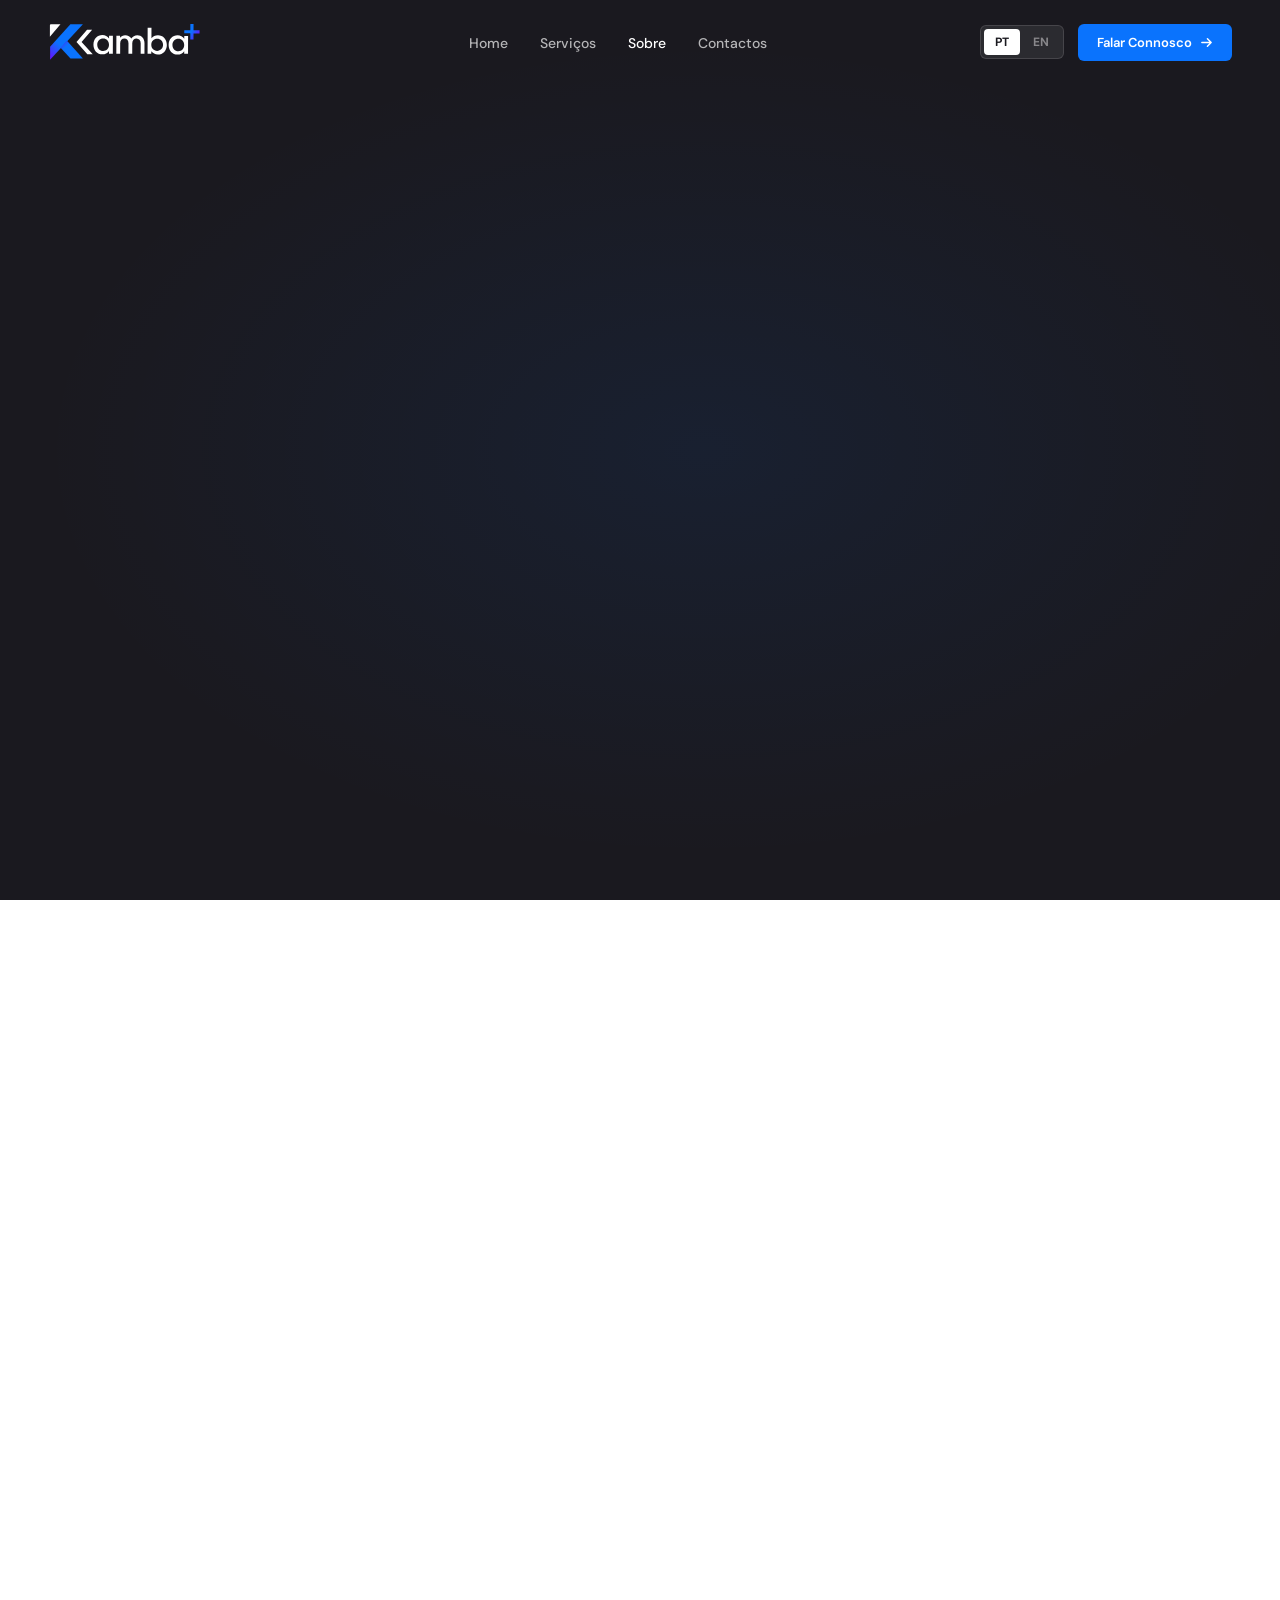
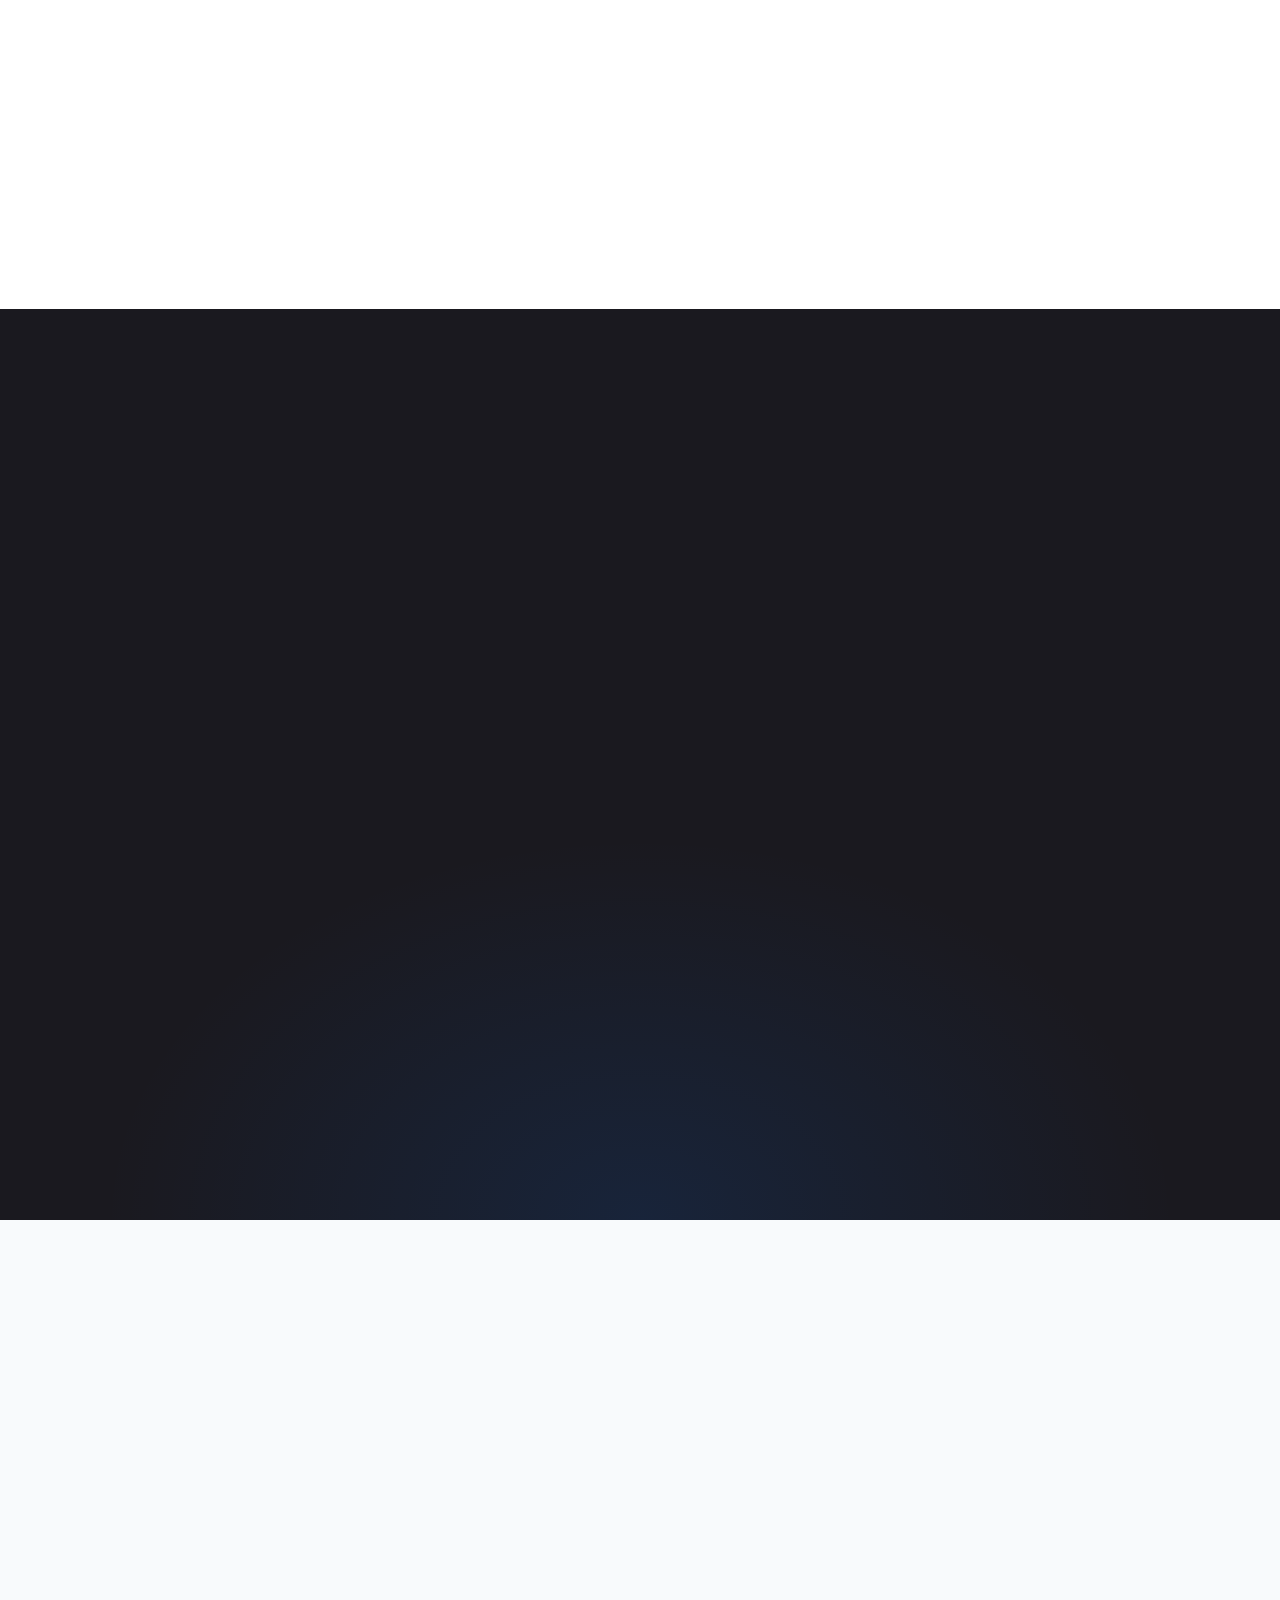
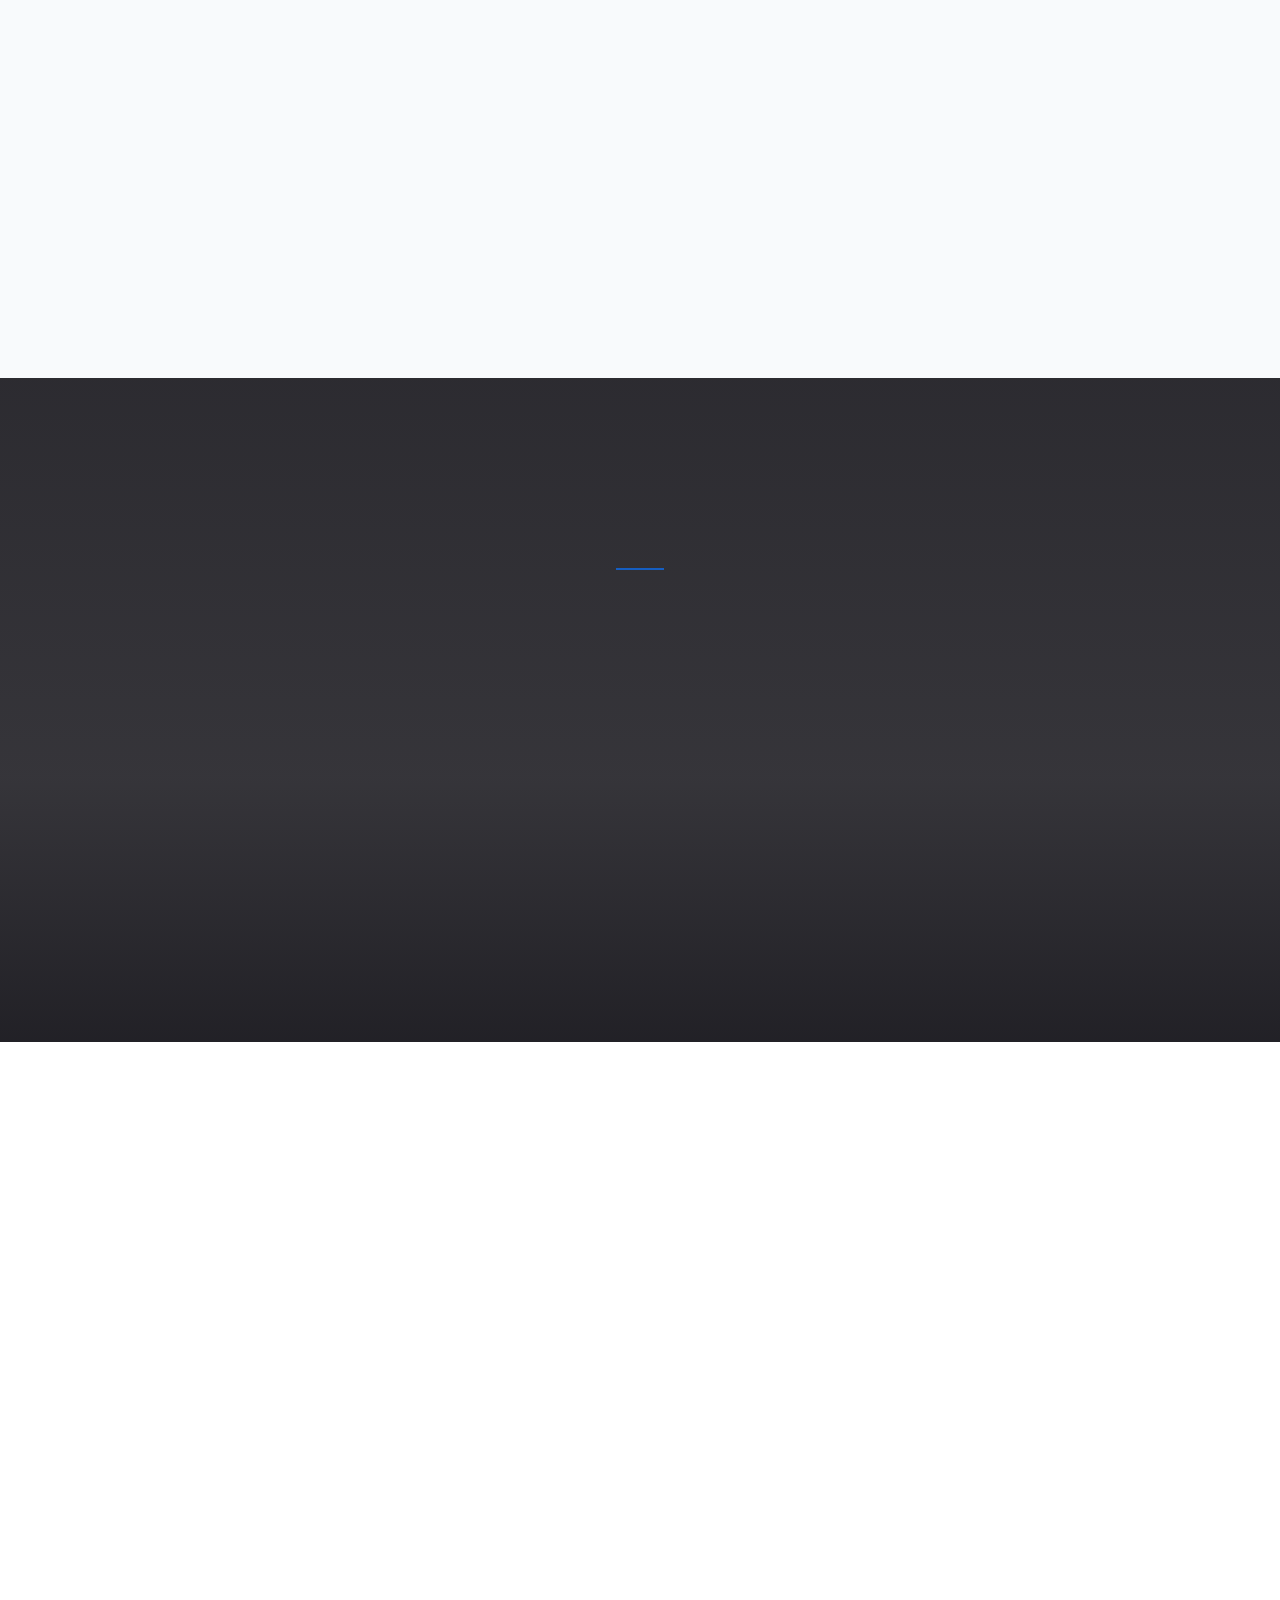
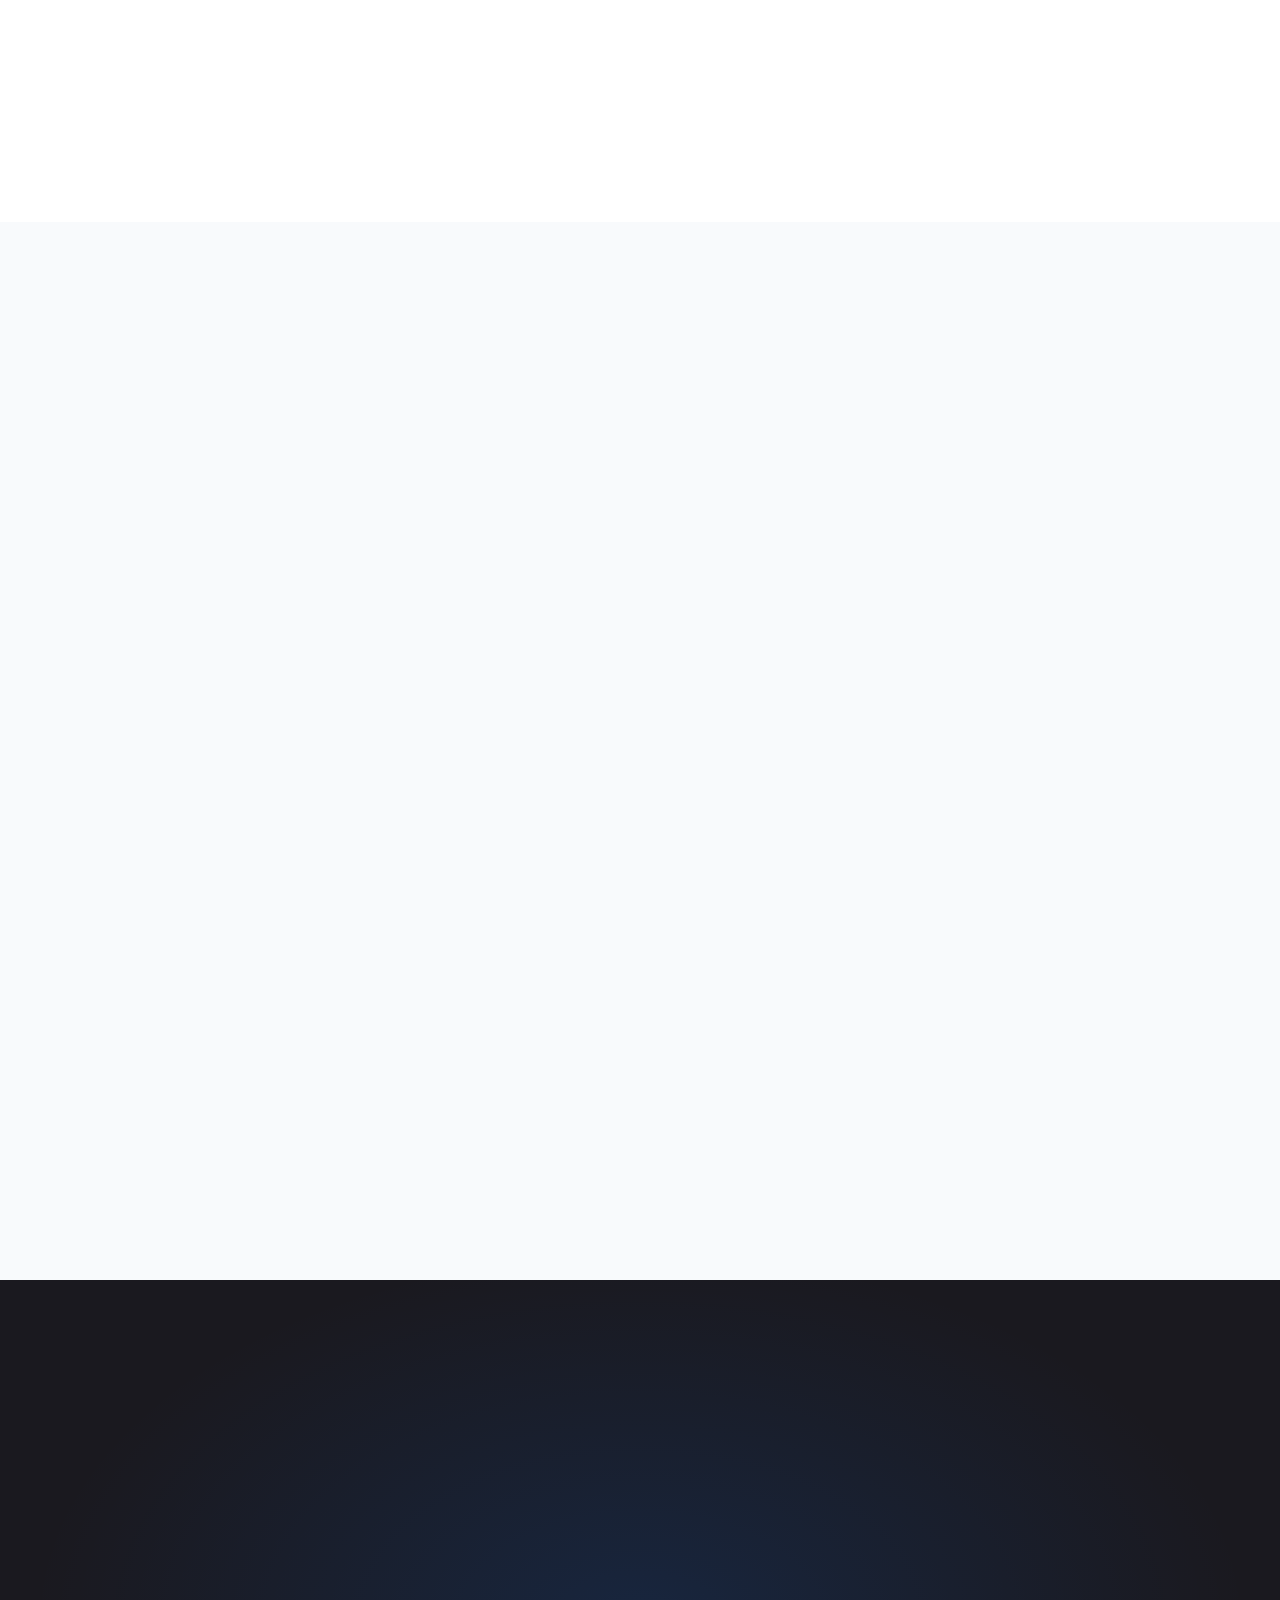
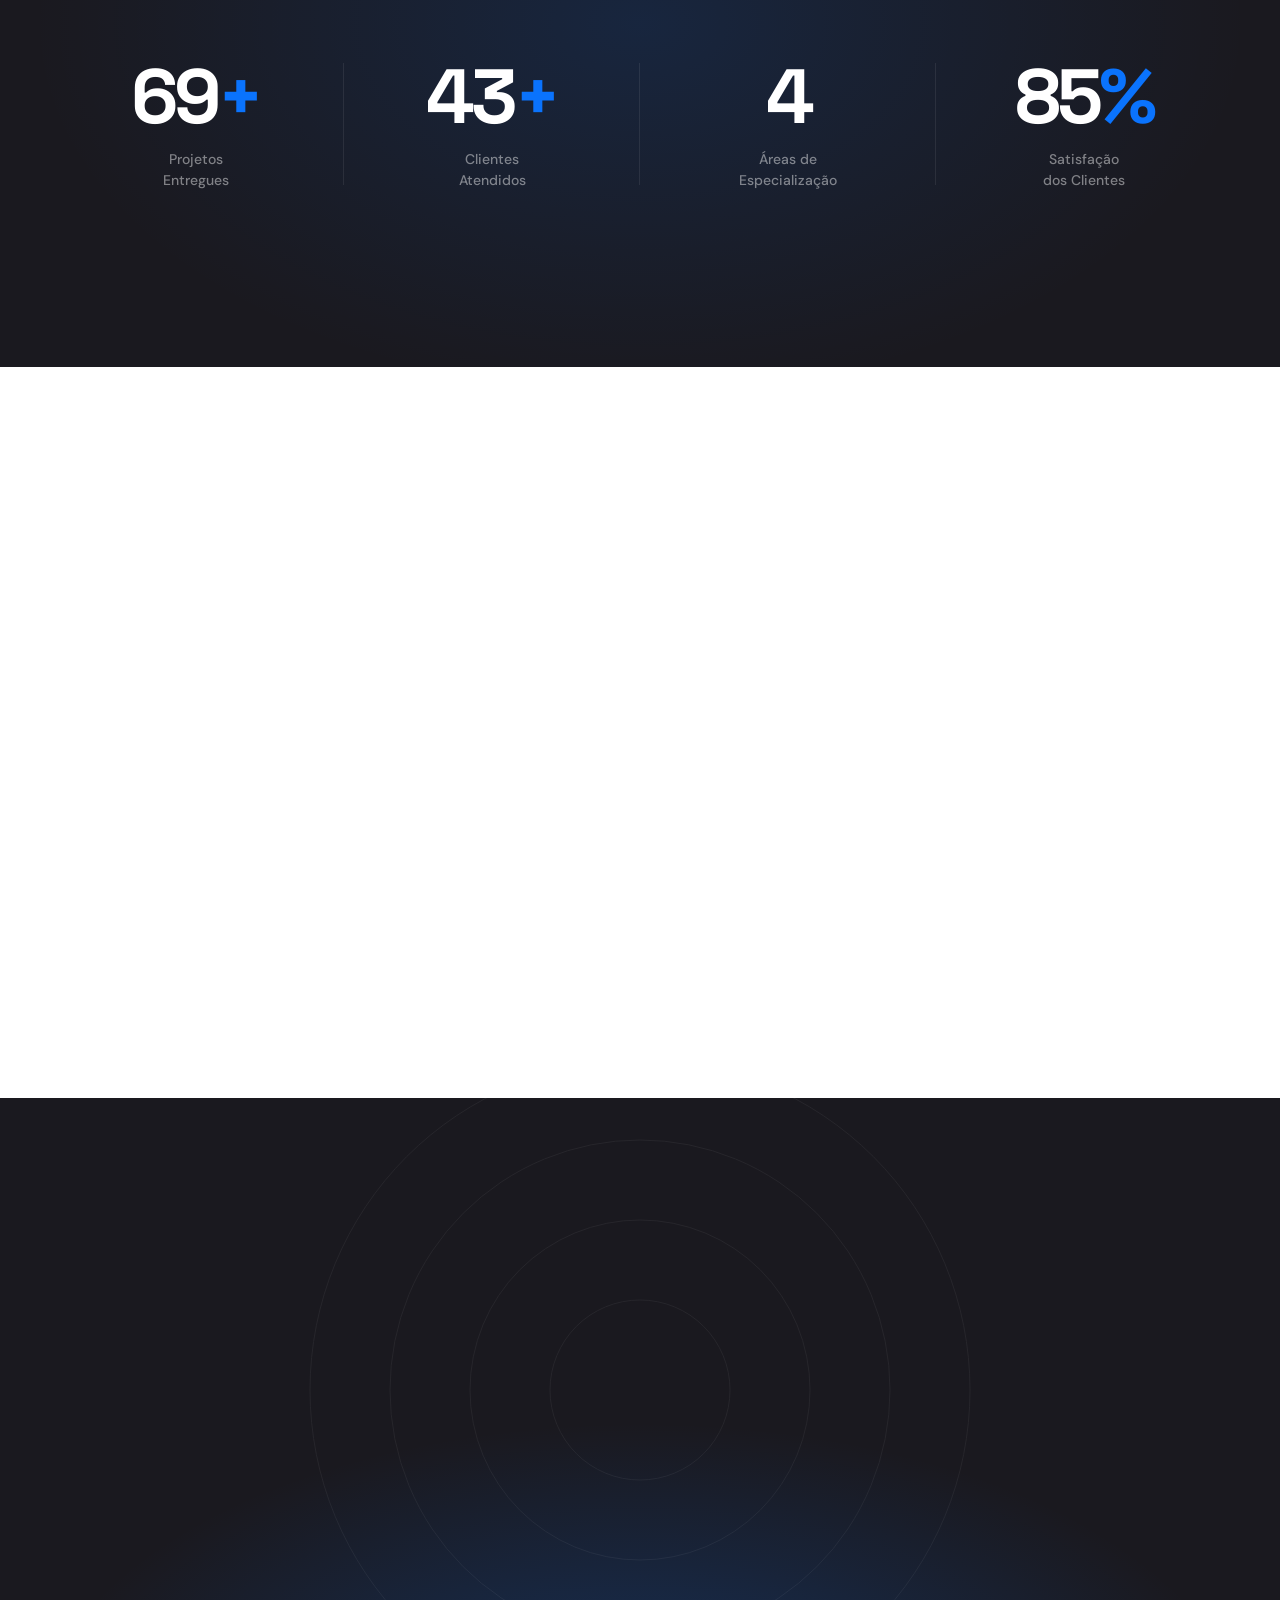
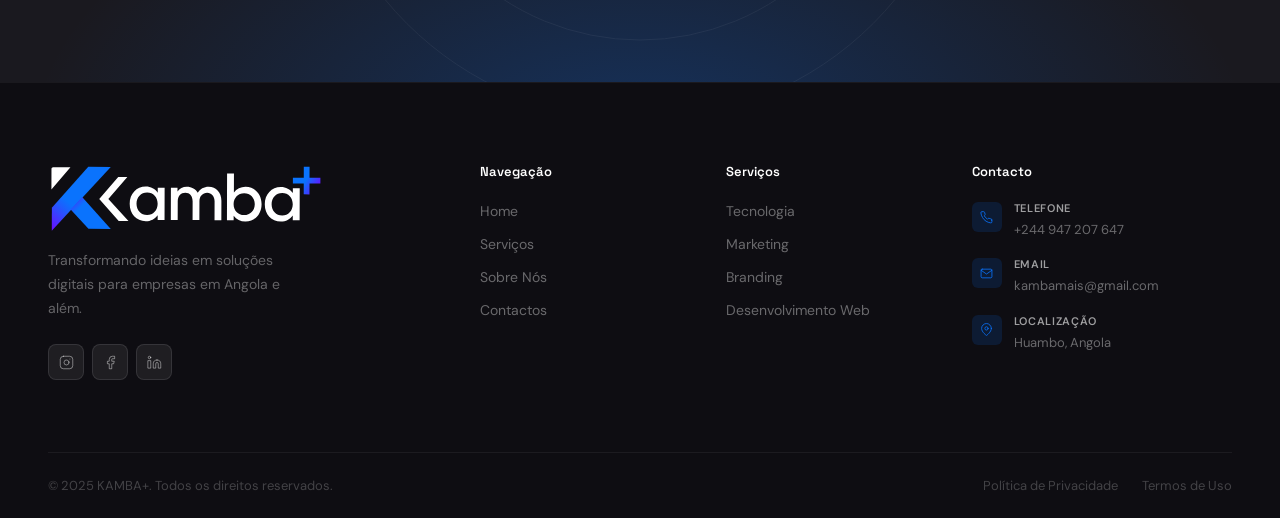
==== about.html @ c98889b7 "ertw" ====
<!DOCTYPE html>
<html lang="pt">

<head>
    <meta charset="UTF-8">
    <meta name="viewport" content="width=device-width, initial-scale=1.0">
    <title>Sobre Nós — KAMBA+ | A Nossa História</title>
    <meta name="description"
        content="Conheça a KAMBA+ — a agência digital que combina tecnologia, marketing e branding para transformar negócios em Angola.">
    <meta name="theme-color" content="#1A191F">
    <link rel="stylesheet" href="assets/icons/favicon2.png" class="favicon">

    <link rel="preconnect" href="https://fonts.googleapis.com">
    <link rel="preconnect" href="https://fonts.gstatic.com" crossorigin>
    <link
        href="https://fonts.googleapis.com/css2?family=Space+Grotesk:wght@400;500;600;700&family=DM+Sans:opsz,wght@9..40,300;9..40,400;9..40,500;9..40,600&display=swap"
        rel="stylesheet">

    <style>
        /* ══════════════════════════════════════
   TOKENS
══════════════════════════════════════ */
        :root {
            --blue: #0A73FD;
            --blue-dark: #064597;
            --blue-hover: #1A81FF;
            --blue-dim: rgba(10, 115, 253, .10);
            --blue-bdr: rgba(10, 115, 253, .26);
            --blue-glow: rgba(10, 115, 253, .30);

            --ink: #1E1E1E;
            --ink-mid: #262626;
            --ink-deep: #1A191F;
            --ink-foot: #0E0D12;

            --white: #FFFFFF;
            --gray-50: #F8FAFC;
            --gray-100: #F1F5F9;
            --gray-200: #E2E8F0;
            --gray-400: #94A3B8;
            --gray-600: #64748B;

            --fh: 'Space Grotesk', system-ui, sans-serif;
            --fb: 'DM Sans', system-ui, sans-serif;

            --r-sm: 8px;
            --r-md: 16px;
            --r-lg: 24px;
            --r-xl: 32px;

            --sh-sm: 0 2px 12px rgba(0, 0, 0, .06);
            --sh-md: 0 8px 32px rgba(0, 0, 0, .10);
            --sh-lg: 0 20px 60px rgba(0, 0, 0, .15);
            --sh-blue: 0 8px 32px rgba(10, 115, 253, .28);

            --ease: cubic-bezier(0.4, 0, 0.2, 1);
            --t: 0.32s;
        }

        /* ══════════════════════════════════════
   RESET
══════════════════════════════════════ */
        *,
        *::before,
        *::after {
            box-sizing: border-box;
            margin: 0;
            padding: 0;
        }

        html {
            scroll-behavior: smooth;
        }

        body {
            font-family: var(--fb);
            color: var(--ink);
            background: var(--white);
            overflow-x: hidden;
            -webkit-font-smoothing: antialiased;
        }

        img {
            display: block;
            max-width: 100%;
        }

        a {
            text-decoration: none;
            color: inherit;
        }

        button {
            cursor: pointer;
            border: none;
            background: none;
            font-family: inherit;
        }

        ul {
            list-style: none;
        }

        /* ══════════════════════════════════════
   LAYOUT
══════════════════════════════════════ */
        .wrap {
            width: 100%;
            max-width: 1280px;
            margin: 0 auto;
            padding: 0 48px;
        }

        /* ══════════════════════════════════════
   ACCESSIBILITY
══════════════════════════════════════ */
        .sr-only {
            position: absolute;
            width: 1px;
            height: 1px;
            clip: rect(0, 0, 0, 0);
            overflow: hidden;
            white-space: nowrap;
        }

        a:focus-visible,
        button:focus-visible {
            outline: 2px solid var(--blue);
            outline-offset: 3px;
            border-radius: var(--r-sm);
        }

        @media (prefers-reduced-motion:reduce) {

            *,
            *::before,
            *::after {
                animation-duration: .01ms !important;
                transition-duration: .01ms !important;
            }
        }

        /* ══════════════════════════════════════
   BUTTONS
══════════════════════════════════════ */
        .btn {
            display: inline-flex;
            align-items: center;
            gap: 8px;
            font-family: var(--fb);
            font-weight: 600;
            border-radius: var(--r-sm);
            transition: all var(--t) var(--ease);
            white-space: nowrap;
            cursor: pointer;
        }

        .btn-blue {
            background: var(--blue);
            color: var(--white);
            font-size: 15px;
            padding: 13px 26px;
            border: 1px solid transparent;
        }

        .btn-blue:hover {
            background: var(--blue-hover);
            box-shadow: var(--sh-blue);
            transform: translateY(-2px);
        }

        .btn-blue svg {
            transition: transform var(--t) var(--ease);
        }

        .btn-blue:hover svg {
            transform: translateX(3px);
        }

        .btn-ghost {
            background: transparent;
            color: rgba(255, 255, 255, .72);
            font-size: 15px;
            padding: 13px 22px;
            border: 1px solid rgba(255, 255, 255, .16);
        }

        .btn-ghost:hover {
            color: var(--white);
            border-color: rgba(255, 255, 255, .34);
            background: rgba(255, 255, 255, .06);
        }

        .btn-outline {
            background: transparent;
            color: var(--blue);
            font-size: 15px;
            padding: 13px 22px;
            border: 1.5px solid var(--blue-bdr);
        }

        .btn-outline:hover {
            background: var(--blue-dim);
            border-color: var(--blue);
        }

        .btn-sm {
            font-size: 13px;
            padding: 9px 18px;
            border-radius: 6px;
        }

        .btn-wa {
            display: inline-flex;
            align-items: center;
            gap: 9px;
            background: #25D366;
            color: var(--white);
            font-family: var(--fb);
            font-size: 15px;
            font-weight: 600;
            padding: 13px 26px;
            border-radius: var(--r-sm);
            border: none;
            transition: all var(--t) var(--ease);
        }

        .btn-wa:hover {
            background: #22c55e;
            box-shadow: 0 8px 28px rgba(37, 211, 102, .34);
            transform: translateY(-2px);
        }

        /* ══════════════════════════════════════
   SECTION HEADS
══════════════════════════════════════ */
        .sec-head {
            text-align: center;
            max-width: 640px;
            margin: 0 auto 72px;
        }

        .sec-head--left {
            text-align: left;
            margin: 0 0 44px;
            max-width: none;
        }

        .eyebrow {
            display: inline-block;
            font-family: var(--fb);
            font-size: 11px;
            font-weight: 700;
            letter-spacing: .12em;
            text-transform: uppercase;
            color: var(--blue);
            margin-bottom: 14px;
        }

        .eyebrow--white {
            color: rgba(147, 197, 253, .80);
        }

        .sec-title {
            font-family: var(--fh);
            font-size: clamp(26px, 3.2vw, 42px);
            font-weight: 700;
            letter-spacing: -.9px;
            color: var(--ink);
            line-height: 1.18;
            margin-bottom: 16px;
        }

        .sec-title--white {
            color: var(--white);
        }

        .sec-sub {
            font-family: var(--fb);
            font-size: 17px;
            color: var(--gray-600);
            line-height: 1.72;
        }

        .sec-sub--white {
            color: rgba(255, 255, 255, .54);
        }

        /* ══════════════════════════════════════
   ANIM SEEDS
══════════════════════════════════════ */
        .au {
            opacity: 0;
            transform: translateY(30px);
        }

        .af {
            opacity: 0;
        }

        .as {
            opacity: 0;
            transform: scale(.96);
        }

        /* ══════════════════════════════════════
   NAVBAR
══════════════════════════════════════ */
        .nav {
            position: fixed;
            inset: 0 0 auto;
            z-index: 900;
            padding: 22px 0;
            transition: padding var(--t) var(--ease), background var(--t) var(--ease), box-shadow var(--t) var(--ease);
        }

        .nav.sc {
            padding: 14px 0;
            background: rgba(26, 25, 31, .80);
            backdrop-filter: blur(22px);
            -webkit-backdrop-filter: blur(22px);
            border-bottom: 1px solid rgba(255, 255, 255, .07);
            box-shadow: 0 4px 32px rgba(0, 0, 0, .22);
        }

        .nav__row {
            display: flex;
            align-items: center;
            justify-content: space-between;
            gap: 24px;
        }

        .nav__logo {
            display: flex;
            align-items: center;
            gap: 10px;
            font-family: var(--fh);
            font-size: 21px;
            font-weight: 700;
            color: var(--white);
            letter-spacing: -.5px;
            flex-shrink: 0;
        }

        .nav__mark {
            width: 34px;
            height: 34px;
            background: var(--blue);
            border-radius: var(--r-sm);
            display: flex;
            align-items: center;
            justify-content: center;
            font-size: 13px;
            font-weight: 700;
            color: var(--white);
            flex-shrink: 0;
        }

        .nav__menu {
            display: flex;
            align-items: center;
            gap: 4px;
        }

        .nav__menu a {
            font-family: var(--fb);
            font-size: 14px;
            font-weight: 500;
            color: rgba(255, 255, 255, .68);
            padding: 8px 14px;
            border-radius: 6px;
            transition: color var(--t) var(--ease), background var(--t) var(--ease);
        }

        .nav__menu a:hover {
            color: var(--white);
            background: rgba(255, 255, 255, .08);
        }

        .nav__menu a.cur {
            color: var(--white);
        }

        .nav__right {
            display: flex;
            align-items: center;
            gap: 14px;
        }

        .nav__lang {
            display: flex;
            background: rgba(255, 255, 255, .08);
            border: 1px solid rgba(255, 255, 255, .12);
            border-radius: 6px;
            padding: 3px;
            gap: 2px;
        }

        .nav__lang button {
            font-family: var(--fb);
            font-size: 12px;
            font-weight: 700;
            color: rgba(255, 255, 255, .44);
            padding: 5px 11px;
            border-radius: 4px;
            transition: all var(--t) var(--ease);
        }

        .nav__lang button.on {
            background: var(--white);
            color: var(--ink-deep);
        }

        .nav__burger {
            display: none;
            flex-direction: column;
            gap: 5px;
            padding: 6px;
        }

        .nav__burger span {
            display: block;
            width: 22px;
            height: 2px;
            background: var(--white);
            border-radius: 2px;
            transition: all var(--t) var(--ease);
        }

        .nav__burger.open span:nth-child(1) {
            transform: translateY(7px) rotate(45deg);
        }

        .nav__burger.open span:nth-child(2) {
            opacity: 0;
        }

        .nav__burger.open span:nth-child(3) {
            transform: translateY(-7px) rotate(-45deg);
        }

        .nav__drawer {
            display: none;
            position: fixed;
            inset: 0;
            background: rgba(26, 25, 31, .97);
            backdrop-filter: blur(24px);
            z-index: 850;
            padding: 100px 32px 48px;
            flex-direction: column;
            gap: 4px;
        }

        .nav__drawer.open {
            display: flex;
        }

        .nav__drawer a {
            font-family: var(--fh);
            font-size: 26px;
            font-weight: 600;
            color: rgba(255, 255, 255, .65);
            padding: 14px 0;
            border-bottom: 1px solid rgba(255, 255, 255, .07);
            transition: color var(--t) var(--ease);
        }

        .nav__drawer a:hover {
            color: var(--white);
        }

        .nav__drawer .btn-blue {
            margin-top: 28px;
            justify-content: center;
        }

        /* ══════════════════════════════════════
   HERO
══════════════════════════════════════ */
        .hero {
            min-height: 100vh;
            background: var(--ink-deep);
            display: flex;
            align-items: center;
            position: relative;
            overflow: hidden;
            padding: 128px 0 84px;
        }

        /* Clean — no grid texture, just a very subtle vignette */
        .hero::before {
            content: '';
            position: absolute;
            inset: 0;
            background: radial-gradient(ellipse 80% 70% at 55% 50%, rgba(10, 115, 253, .08) 0%, transparent 65%);
            pointer-events: none;
        }

        .hero__grid {
            display: grid;
            grid-template-columns: 1fr 1fr;
            align-items: center;
            gap: 80px;
            position: relative;
            z-index: 1;
        }

        .hero__badge {
            display: inline-flex;
            align-items: center;
            gap: 9px;
            background: rgba(10, 115, 253, .12);
            border: 1px solid rgba(10, 115, 253, .28);
            color: #93C5FD;
            font-family: var(--fb);
            font-size: 11px;
            font-weight: 700;
            letter-spacing: .08em;
            text-transform: uppercase;
            padding: 7px 16px;
            border-radius: 100px;
            margin-bottom: 28px;
        }

        .hero__dot {
            width: 6px;
            height: 6px;
            background: #60A5FA;
            border-radius: 50%;
            animation: blink 2.4s ease-in-out infinite;
        }

        @keyframes blink {

            0%,
            100% {
                opacity: 1;
                transform: scale(1)
            }

            50% {
                opacity: .4;
                transform: scale(.65)
            }
        }

        .hero__h1 {
            font-family: var(--fh);
            font-size: clamp(34px, 4.8vw, 60px);
            font-weight: 700;
            line-height: 1.09;
            letter-spacing: -2px;
            color: var(--white);
            margin-bottom: 24px;
        }

        .hero__h1 em {
            font-style: normal;
            background: linear-gradient(118deg, #93C5FD, var(--blue));
            -webkit-background-clip: text;
            -webkit-text-fill-color: transparent;
            background-clip: text;
        }

        .hero__lead {
            font-size: 17px;
            line-height: 1.72;
            color: rgba(255, 255, 255, .50);
            max-width: 460px;
            margin-bottom: 44px;
        }

        .hero__ctas {
            display: flex;
            align-items: center;
            gap: 14px;
            flex-wrap: wrap;
        }

        /* Magazine-frame image treatment */
        .hero__visual {
            position: relative;
        }

        .hero__frame-outer {
            position: relative;
            z-index: 1;
        }

        /* Dashed offset border — editorial magazine treatment */
        .hero__frame-outer::before {
            content: '';
            position: absolute;
            inset: -14px;
            border: 1.5px dashed rgba(10, 115, 253, .28);
            border-radius: 34px;
            pointer-events: none;
            z-index: 0;
        }

        /* Blue glow behind image */
        .hero__frame-outer::after {
            content: '';
            position: absolute;
            inset: -50px;
            background: radial-gradient(ellipse at center, rgba(10, 115, 253, .15), transparent 68%);
            pointer-events: none;
            z-index: -1;
        }

        .hero__frame-img {
            position: relative;
            z-index: 1;
            border-radius: var(--r-xl);
            overflow: hidden;
            box-shadow: 0 32px 80px rgba(0, 0, 0, .45);
        }

        .hero__frame-img img {
            width: 100%;
            aspect-ratio: 4/3.2;
            object-fit: cover;
        }

        /* Founded badge */
        .hero__founded {
            position: absolute;
            bottom: -18px;
            right: 28px;
            z-index: 2;
            background: var(--white);
            border-radius: var(--r-md);
            padding: 14px 20px;
            box-shadow: var(--sh-md);
            display: flex;
            align-items: center;
            gap: 12px;
            border: 1px solid var(--gray-200);
            min-width: 190px;
        }

        .hero__founded-dot {
            width: 36px;
            height: 36px;
            background: var(--blue);
            border-radius: 10px;
            display: flex;
            align-items: center;
            justify-content: center;
            flex-shrink: 0;
        }

        .hero__founded-dot svg {
            width: 16px;
            height: 16px;
            stroke: var(--white);
        }

        .hero__founded-txt {
            font-family: var(--fb);
            font-size: 12px;
            color: var(--gray-600);
        }

        .hero__founded-txt strong {
            display: block;
            font-family: var(--fh);
            font-size: 16px;
            font-weight: 700;
            color: var(--ink);
        }

        /* ══════════════════════════════════════
   STORY — Nossa História
══════════════════════════════════════ */
        .story {
            padding: 120px 0;
            background: var(--white);
        }

        .story__grid {
            display: grid;
            grid-template-columns: 1fr 1fr;
            align-items: start;
            gap: 80px;
        }

        .story__img {
            position: relative;
        }

        .story__img-wrap {
            border-radius: var(--r-xl);
            overflow: hidden;
            box-shadow: var(--sh-lg);
            position: relative;
        }

        .story__img-wrap img {
            width: 100%;
            aspect-ratio: 3/4;
            object-fit: cover;
        }

        /* Year badge on image */
        .story__year {
            position: absolute;
            top: 24px;
            left: 24px;
            background: var(--blue);
            color: var(--white);
            font-family: var(--fh);
            font-size: 13px;
            font-weight: 700;
            padding: 9px 18px;
            border-radius: 100px;
            letter-spacing: .04em;
            z-index: 2;
        }

        /* Decorative offset block */
        .story__img::before {
            content: '';
            position: absolute;
            top: 24px;
            left: -20px;
            right: 20px;
            bottom: -20px;
            background: var(--gray-100);
            border-radius: var(--r-xl);
            z-index: -1;
        }

        /* Body */
        .story__body {}

        .story__text {
            font-size: 16px;
            color: var(--gray-600);
            line-height: 1.80;
            margin-bottom: 32px;
        }

        .story__text+.story__text {
            margin-top: -16px;
        }

        /* Pull quote */
        .story__quote {
            margin: 36px 0;
            padding: 28px 32px;
            border-left: 4px solid var(--blue);
            background: var(--gray-50);
            border-radius: 0 var(--r-md) var(--r-md) 0;
            position: relative;
        }

        .story__quote::before {
            content: '\201C';
            position: absolute;
            top: -12px;
            left: 20px;
            font-family: var(--fh);
            font-size: 72px;
            font-weight: 700;
            color: var(--blue);
            opacity: .15;
            line-height: 1;
            pointer-events: none;
        }

        .story__quote p {
            font-family: var(--fh);
            font-size: 19px;
            font-weight: 600;
            color: var(--ink);
            line-height: 1.50;
            letter-spacing: -.3px;
            position: relative;
            z-index: 1;
        }

        /* ══════════════════════════════════════
   MVV — Missão, Visão, Valores (DARK)
══════════════════════════════════════ */
        .mvv {
            padding: 120px 0;
            background: var(--ink-deep);
            position: relative;
            overflow: hidden;
        }

        /* Subtle ambient gradient */
        .mvv::before {
            content: '';
            position: absolute;
            inset: 0;
            background: radial-gradient(ellipse 60% 60% at 50% 100%, rgba(10, 115, 253, .12), transparent 70%);
            pointer-events: none;
        }

        .mvv__row {
            display: grid;
            grid-template-columns: repeat(3, 1fr);
            gap: 20px;
            position: relative;
            z-index: 1;
        }

        .mvv-card {
            background: rgba(255, 255, 255, .04);
            border: 1px solid rgba(255, 255, 255, .09);
            border-radius: var(--r-xl);
            padding: 44px 36px;
            display: flex;
            flex-direction: column;
            transition: border-color var(--t) var(--ease), background var(--t) var(--ease), box-shadow var(--t) var(--ease);
            position: relative;
            overflow: hidden;
        }

        .mvv-card::before {
            content: '';
            position: absolute;
            top: 0;
            left: 0;
            right: 0;
            height: 3px;
            background: linear-gradient(90deg, var(--blue), rgba(10, 115, 253, .30));
        }

        .mvv-card:hover {
            border-color: rgba(10, 115, 253, .35);
            background: rgba(10, 115, 253, .05);
            box-shadow: 0 0 60px rgba(10, 115, 253, .10);
        }

        .mvv-ico {
            width: 56px;
            height: 56px;
            border-radius: 16px;
            background: rgba(10, 115, 253, .15);
            border: 1px solid rgba(10, 115, 253, .25);
            display: flex;
            align-items: center;
            justify-content: center;
            margin-bottom: 28px;
            flex-shrink: 0;
        }

        .mvv-ico svg {
            width: 26px;
            height: 26px;
            stroke: #93C5FD;
        }

        .mvv-tag {
            font-family: var(--fb);
            font-size: 11px;
            font-weight: 700;
            letter-spacing: .12em;
            text-transform: uppercase;
            color: rgba(147, 197, 253, .70);
            margin-bottom: 10px;
        }

        .mvv-title {
            font-family: var(--fh);
            font-size: 22px;
            font-weight: 700;
            color: var(--white);
            letter-spacing: -.5px;
            margin-bottom: 14px;
        }

        .mvv-text {
            font-size: 15px;
            color: rgba(255, 255, 255, .52);
            line-height: 1.72;
            flex: 1;
        }

        /* Values list */
        .mvv-vals {
            display: flex;
            flex-direction: column;
            gap: 10px;
            flex: 1;
        }

        .mvv-val {
            display: flex;
            align-items: center;
            gap: 10px;
            font-size: 14px;
            font-weight: 500;
            color: rgba(255, 255, 255, .70);
        }

        .mvv-val::before {
            content: '';
            width: 20px;
            height: 20px;
            border-radius: 6px;
            background: rgba(10, 115, 253, .20);
            border: 1px solid rgba(10, 115, 253, .30);
            display: flex;
            align-items: center;
            justify-content: center;
            flex-shrink: 0;
            background-image: url("data:image/svg+xml,%3Csvg xmlns='http://www.w3.org/2000/svg' width='12' height='12' viewBox='0 0 24 24' fill='none' stroke='%230A73FD' stroke-width='2.5' stroke-linecap='round' stroke-linejoin='round'%3E%3Cpolyline points='20 6 9 17 4 12'/%3E%3C/svg%3E");
            background-repeat: no-repeat;
            background-position: center;
        }

        /* ══════════════════════════════════════
   WHAT WE DO
══════════════════════════════════════ */
        .whatdo {
            padding: 120px 0;
            background: var(--gray-50);
        }

        .whatdo__row {
            display: grid;
            grid-template-columns: repeat(4, 1fr);
            gap: 20px;
        }

        .wd-card {
            background: var(--white);
            border: 1px solid var(--gray-200);
            border-radius: var(--r-xl);
            padding: 36px 28px;
            position: relative;
            overflow: hidden;
            transition: transform var(--t) var(--ease), box-shadow var(--t) var(--ease), border-color var(--t) var(--ease);
        }

        .wd-card:hover {
            transform: translateY(-5px);
            box-shadow: var(--sh-md);
            border-color: var(--blue-bdr);
        }

        /* Decorative number watermark */
        .wd-watermark {
            position: absolute;
            bottom: -8px;
            right: 12px;
            font-family: var(--fh);
            font-size: 80px;
            font-weight: 700;
            color: rgba(10, 115, 253, .05);
            letter-spacing: -4px;
            line-height: 1;
            pointer-events: none;
            user-select: none;
            transition: color var(--t) var(--ease);
        }

        .wd-card:hover .wd-watermark {
            color: rgba(10, 115, 253, .09);
        }

        .wd-ico {
            width: 52px;
            height: 52px;
            border-radius: 14px;
            background: var(--blue-dim);
            border: 1px solid var(--blue-bdr);
            display: flex;
            align-items: center;
            justify-content: center;
            margin-bottom: 20px;
        }

        .wd-ico svg {
            width: 24px;
            height: 24px;
            stroke: var(--blue);
        }

        .wd-name {
            font-family: var(--fh);
            font-size: 19px;
            font-weight: 700;
            color: var(--ink);
            letter-spacing: -.4px;
            margin-bottom: 10px;
        }

        .wd-desc {
            font-size: 14px;
            color: var(--gray-600);
            line-height: 1.68;
        }

        /* ══════════════════════════════════════
   CINEMATIC — Porque Existimos
══════════════════════════════════════ */
        .exist {
            position: relative;
            padding: 160px 0;
            overflow: hidden;
            min-height: 560px;
            display: flex;
            align-items: center;
        }

        .exist__bg {
            position: absolute;
            inset: 0;
            background-image: url('https://images.unsplash.com/photo-1519389950473-47ba0277781c?w=1400&q=80');
            background-size: cover;
            background-position: center;
            background-attachment: fixed;
        }

        .exist__bg::after {
            content: '';
            position: absolute;
            inset: 0;
            background: linear-gradient(to bottom,
                    rgba(15, 14, 20, .88) 0%,
                    rgba(15, 14, 20, .84) 60%,
                    rgba(15, 14, 20, .92) 100%);
        }

        .exist__inner {
            position: relative;
            z-index: 1;
            text-align: center;
            max-width: 820px;
            margin: 0 auto;
        }

        .exist__rule {
            width: 48px;
            height: 2px;
            background: var(--blue);
            margin: 0 auto 36px;
            opacity: .70;
        }

        .exist__h2 {
            font-family: var(--fh);
            font-size: clamp(28px, 4.2vw, 52px);
            font-weight: 700;
            color: var(--white);
            letter-spacing: -1.5px;
            line-height: 1.15;
            margin-bottom: 32px;
        }

        .exist__h2 em {
            font-style: normal;
            background: linear-gradient(100deg, #93C5FD, var(--blue));
            -webkit-background-clip: text;
            -webkit-text-fill-color: transparent;
            background-clip: text;
        }

        .exist__sub {
            font-size: 18px;
            color: rgba(255, 255, 255, .54);
            line-height: 1.75;
            max-width: 600px;
            margin: 0 auto;
        }

        /* ══════════════════════════════════════
   PROCESS — horizontal com conectores
══════════════════════════════════════ */
        .process-abt {
            padding: 120px 0;
            background: var(--white);
        }

        .pf-row {
            display: grid;
            grid-template-columns: 1fr 48px 1fr 48px 1fr 48px 1fr;
            align-items: start;
            gap: 0;
        }

        .pf-step {
            padding: 32px 28px;
            background: var(--gray-50);
            border: 1px solid var(--gray-200);
            border-radius: var(--r-xl);
            transition: border-color var(--t) var(--ease), box-shadow var(--t) var(--ease), transform var(--t) var(--ease);
        }

        .pf-step:hover {
            border-color: var(--blue-bdr);
            box-shadow: var(--sh-sm);
            transform: translateY(-3px);
        }

        /* First step: blue accent */
        .pf-step:first-child {
            background: var(--blue);
            border-color: var(--blue);
        }

        .pf-step:first-child .pf-title,
        .pf-step:first-child .pf-num {
            color: var(--white);
        }

        .pf-step:first-child .pf-tag {
            color: rgba(255, 255, 255, .65);
        }

        .pf-step:first-child .pf-desc {
            color: rgba(255, 255, 255, .72);
        }

        .pf-step:first-child .pf-ico {
            background: rgba(255, 255, 255, .15);
            border-color: rgba(255, 255, 255, .20);
        }

        .pf-step:first-child .pf-ico svg {
            stroke: var(--white);
        }

        .pf-connector {
            display: flex;
            align-items: center;
            justify-content: center;
            padding-top: 44px;
        }

        .pf-connector svg {
            color: var(--blue);
            opacity: .50;
        }

        .pf-ico {
            width: 44px;
            height: 44px;
            border-radius: 12px;
            background: var(--blue-dim);
            border: 1px solid var(--blue-bdr);
            display: flex;
            align-items: center;
            justify-content: center;
            margin-bottom: 16px;
        }

        .pf-ico svg {
            width: 20px;
            height: 20px;
            stroke: var(--blue);
        }

        .pf-num {
            font-family: var(--fh);
            font-size: 11px;
            font-weight: 700;
            letter-spacing: .12em;
            text-transform: uppercase;
            color: var(--blue);
            margin-bottom: 6px;
        }

        .pf-title {
            font-family: var(--fh);
            font-size: 17px;
            font-weight: 700;
            color: var(--ink);
            letter-spacing: -.3px;
            margin-bottom: 10px;
        }

        .pf-desc {
            font-size: 13px;
            color: var(--gray-600);
            line-height: 1.65;
        }

        /* ══════════════════════════════════════
   WHY CHOOSE — 2x2 large cards
══════════════════════════════════════ */
        .choose {
            padding: 120px 0;
            background: var(--gray-50);
        }

        .choose__grid {
            display: grid;
            grid-template-columns: 1fr 1fr;
            gap: 20px;
        }

        .ch-card {
            background: var(--white);
            border: 1px solid var(--gray-200);
            border-radius: var(--r-xl);
            padding: 52px 48px;
            display: grid;
            grid-template-columns: 72px 1fr;
            gap: 28px;
            align-items: start;
            position: relative;
            overflow: hidden;
            transition: box-shadow var(--t) var(--ease), border-color var(--t) var(--ease), transform var(--t) var(--ease);
        }

        .ch-card:hover {
            box-shadow: var(--sh-md);
            border-color: var(--blue-bdr);
            transform: translateY(-3px);
        }

        /* Blue left bar */
        .ch-card::before {
            content: '';
            position: absolute;
            left: 0;
            top: 0;
            bottom: 0;
            width: 4px;
            background: var(--blue);
            transform: scaleY(0);
            transform-origin: bottom;
            transition: transform .40s var(--ease);
        }

        .ch-card:hover::before {
            transform: scaleY(1);
        }

        .ch-left {
            display: flex;
            flex-direction: column;
            align-items: center;
            gap: 12px;
        }

        .ch-num {
            font-family: var(--fh);
            font-size: 40px;
            font-weight: 700;
            color: var(--blue);
            opacity: .15;
            letter-spacing: -2px;
            line-height: 1;
        }

        .ch-ico {
            width: 52px;
            height: 52px;
            border-radius: 14px;
            background: var(--blue-dim);
            border: 1px solid var(--blue-bdr);
            display: flex;
            align-items: center;
            justify-content: center;
            flex-shrink: 0;
        }

        .ch-ico svg {
            width: 24px;
            height: 24px;
            stroke: var(--blue);
        }

        .ch-title {
            font-family: var(--fh);
            font-size: 21px;
            font-weight: 700;
            color: var(--ink);
            letter-spacing: -.4px;
            margin-bottom: 12px;
        }

        .ch-desc {
            font-size: 15px;
            color: var(--gray-600);
            line-height: 1.72;
        }

        /* ══════════════════════════════════════
   STATS (DARK, full section)
══════════════════════════════════════ */
        .stats {
            padding: 120px 0;
            background: var(--ink-deep);
            position: relative;
            overflow: hidden;
        }

        /* Blue radial tint */
        .stats::before {
            content: '';
            position: absolute;
            inset: 0;
            background: radial-gradient(ellipse 70% 80% at 50% 50%, rgba(10, 115, 253, .14), transparent 68%);
            pointer-events: none;
        }

        .stats__row {
            display: grid;
            grid-template-columns: repeat(4, 1fr);
            gap: 0;
            position: relative;
            z-index: 1;
        }

        .stat-item {
            text-align: center;
            padding: 56px 32px;
            position: relative;
        }

        .stat-item:not(:last-child)::after {
            content: '';
            position: absolute;
            right: 0;
            top: 25%;
            bottom: 25%;
            width: 1px;
            background: rgba(255, 255, 255, .08);
        }

        .stat-val {
            font-family: var(--fh);
            font-size: clamp(52px, 6vw, 80px);
            font-weight: 700;
            color: var(--white);
            letter-spacing: -4px;
            line-height: 1;
            margin-bottom: 14px;
        }

        .stat-val .suf {
            color: var(--blue);
        }

        .stat-label {
            font-family: var(--fb);
            font-size: 14px;
            font-weight: 500;
            color: rgba(255, 255, 255, .45);
            line-height: 1.50;
        }

        /* ══════════════════════════════════════
   FUTURE VISION
══════════════════════════════════════ */
        .future {
            padding: 120px 0;
            background: var(--white);
        }

        .future__grid {
            display: grid;
            grid-template-columns: 1fr 1fr;
            gap: 80px;
            align-items: center;
        }

        .future__img {
            position: relative;
        }

        .future__img-wrap {
            border-radius: var(--r-xl);
            overflow: hidden;
            box-shadow: var(--sh-lg);
            position: relative;
        }

        .future__img-wrap img {
            width: 100%;
            aspect-ratio: 4/3;
            object-fit: cover;
        }

        /* Floating blue accent */
        .future__img-badge {
            position: absolute;
            bottom: -16px;
            right: -16px;
            width: 100px;
            height: 100px;
            border-radius: var(--r-xl);
            background: var(--blue);
            display: flex;
            flex-direction: column;
            align-items: center;
            justify-content: center;
            box-shadow: var(--sh-blue);
        }

        .future__img-badge svg {
            width: 36px;
            height: 36px;
            stroke: var(--white);
            margin-bottom: 4px;
        }

        .future__img-badge span {
            font-family: var(--fh);
            font-size: 10px;
            font-weight: 700;
            color: rgba(255, 255, 255, .80);
            letter-spacing: .04em;
            text-align: center;
            padding: 0 8px;
            text-transform: uppercase;
        }

        .future__body {}

        .future__pull {
            font-family: var(--fh);
            font-size: clamp(22px, 2.8vw, 34px);
            font-weight: 700;
            color: var(--ink);
            letter-spacing: -1px;
            line-height: 1.25;
            margin-bottom: 28px;
        }

        .future__pull em {
            font-style: normal;
            color: var(--blue);
        }

        .future__text {
            font-size: 16px;
            color: var(--gray-600);
            line-height: 1.78;
            margin-bottom: 24px;
        }

        /* ══════════════════════════════════════
   CTA FINAL
══════════════════════════════════════ */
        .cta-fin {
            padding: 128px 0;
            background: var(--ink-deep);
            position: relative;
            overflow: hidden;
        }

        .cta-fin::before {
            content: '';
            position: absolute;
            inset: 0;
            background: radial-gradient(ellipse 70% 80% at 50% 110%, rgba(10, 115, 253, .28), transparent 68%);
            pointer-events: none;
        }

        .cta-rings {
            position: absolute;
            left: 50%;
            top: 50%;
            transform: translate(-50%, -50%);
            width: 720px;
            height: 720px;
            pointer-events: none;
            opacity: .05;
        }

        .cta-fin__inner {
            position: relative;
            z-index: 1;
            text-align: center;
            max-width: 700px;
            margin: 0 auto;
        }

        .cta-fin__pre {
            display: inline-block;
            font-size: 11px;
            font-weight: 700;
            letter-spacing: .12em;
            text-transform: uppercase;
            color: rgba(147, 197, 253, .72);
            margin-bottom: 24px;
        }

        .cta-fin__h2 {
            font-family: var(--fh);
            font-size: clamp(30px, 4.5vw, 52px);
            font-weight: 700;
            color: var(--white);
            letter-spacing: -1.6px;
            line-height: 1.10;
            margin-bottom: 20px;
        }

        .cta-fin__h2 em {
            font-style: normal;
            background: linear-gradient(100deg, #93C5FD, var(--blue));
            -webkit-background-clip: text;
            -webkit-text-fill-color: transparent;
            background-clip: text;
        }

        .cta-fin__sub {
            font-size: 17px;
            color: rgba(255, 255, 255, .46);
            line-height: 1.72;
            margin-bottom: 44px;
        }

        .cta-fin__btns {
            display: flex;
            align-items: center;
            justify-content: center;
            gap: 14px;
            flex-wrap: wrap;
        }

        /* ══════════════════════════════════════
   FOOTER
══════════════════════════════════════ */
        .footer {
            background: var(--ink-foot);
            padding: 80px 0 0;
            border-top: 1px solid rgba(255, 255, 255, .05);
        }

        .footer__grid {
            display: grid;
            grid-template-columns: 2fr 1fr 1fr 1.4fr;
            gap: 60px;
            padding-bottom: 72px;
        }

        .f-logo {
            display: flex;
            align-items: center;
            gap: 10px;
            margin-bottom: 14px;
        }

        .f-logo-mark {
            width: 34px;
            height: 34px;
            background: var(--blue);
            border-radius: var(--r-sm);
            display: flex;
            align-items: center;
            justify-content: center;
        }

        .f-logo-name {
            font-family: var(--fh);
            font-size: 20px;
            font-weight: 700;
            color: var(--white);
            letter-spacing: -.5px;
        }

        .f-tagline {
            font-size: 14px;
            color: rgba(255, 255, 255, .36);
            line-height: 1.70;
            max-width: 250px;
            margin-bottom: 24px;
        }

        .f-social {
            display: flex;
            gap: 8px;
        }

        .f-social a {
            width: 36px;
            height: 36px;
            background: rgba(255, 255, 255, .07);
            border: 1px solid rgba(255, 255, 255, .10);
            border-radius: var(--r-sm);
            display: flex;
            align-items: center;
            justify-content: center;
            color: rgba(255, 255, 255, .46);
            transition: all var(--t) var(--ease);
        }

        .f-social a:hover {
            background: var(--blue);
            border-color: var(--blue);
            color: var(--white);
        }

        .f-col-title {
            font-family: var(--fh);
            font-size: 13px;
            font-weight: 600;
            color: var(--white);
            margin-bottom: 20px;
        }

        .f-links {
            display: flex;
            flex-direction: column;
            gap: 12px;
        }

        .f-links a {
            font-size: 14px;
            color: rgba(255, 255, 255, .38);
            transition: color var(--t) var(--ease);
        }

        .f-links a:hover {
            color: rgba(255, 255, 255, .80);
        }

        .f-ci {
            display: flex;
            align-items: flex-start;
            gap: 12px;
            margin-bottom: 16px;
        }

        .f-ci-ico {
            width: 30px;
            height: 30px;
            background: rgba(10, 115, 253, .14);
            border-radius: 6px;
            display: flex;
            align-items: center;
            justify-content: center;
            flex-shrink: 0;
            margin-top: 2px;
        }

        .f-ci-ico svg {
            width: 13px;
            height: 13px;
            stroke: var(--blue);
        }

        .f-ci-txt {
            font-size: 13px;
            color: rgba(255, 255, 255, .38);
            line-height: 1.55;
        }

        .f-ci-txt strong {
            display: block;
            font-size: 11px;
            font-weight: 600;
            letter-spacing: .06em;
            text-transform: uppercase;
            color: rgba(255, 255, 255, .60);
            margin-bottom: 3px;
        }

        .footer__bar {
            border-top: 1px solid rgba(255, 255, 255, .06);
            padding: 24px 0;
            display: flex;
            align-items: center;
            justify-content: space-between;
            gap: 16px;
            flex-wrap: wrap;
        }

        .footer__copy {
            font-size: 13px;
            color: rgba(255, 255, 255, .22);
        }

        .footer__blinks {
            display: flex;
            gap: 24px;
        }

        .footer__blinks a {
            font-size: 13px;
            color: rgba(255, 255, 255, .22);
            transition: color var(--t) var(--ease);
        }

        .footer__blinks a:hover {
            color: rgba(255, 255, 255, .55);
        }

        /* ══════════════════════════════════════
   RESPONSIVE — 1024px
══════════════════════════════════════ */
        @media (max-width:1024px) {
            .wrap {
                padding: 0 32px;
            }

            .hero__grid {
                grid-template-columns: 1fr;
                gap: 60px;
            }

            .hero__visual {
                order: -1;
            }

            .story__grid {
                grid-template-columns: 1fr;
                gap: 56px;
            }

            .story__img::before {
                display: none;
            }

            .mvv__row {
                grid-template-columns: 1fr;
                gap: 16px;
            }

            .whatdo__row {
                grid-template-columns: 1fr 1fr;
                gap: 16px;
            }

            .pf-row {
                grid-template-columns: 1fr;
                gap: 0;
            }

            .pf-connector {
                display: none;
            }

            .pf-step:not(:last-child) {
                margin-bottom: 12px;
                border-radius: var(--r-xl);
            }

            .choose__grid {
                grid-template-columns: 1fr;
            }

            .stats__row {
                grid-template-columns: 1fr 1fr;
            }

            .stats__row .stat-item:nth-child(2)::after {
                display: none;
            }

            .future__grid {
                grid-template-columns: 1fr;
                gap: 56px;
            }

            .footer__grid {
                grid-template-columns: 1fr 1fr;
                gap: 44px;
            }
        }

        @media (max-width:768px) {
            .wrap {
                padding: 0 20px;
            }

            .nav__menu,
            .nav__lang,
            .nav__right .btn-blue {
                display: none;
            }

            .nav__burger {
                display: flex;
            }

            .hero {
                padding: 100px 0 60px;
            }

            .hero__h1 {
                font-size: 32px;
                letter-spacing: -1px;
            }

            .whatdo__row {
                grid-template-columns: 1fr;
            }

            .choose__grid .ch-card {
                grid-template-columns: 1fr;
                padding: 36px 28px;
            }

            .ch-left {
                flex-direction: row;
                align-items: center;
            }

            .stats__row {
                grid-template-columns: 1fr 1fr;
            }

            .stat-item {
                padding: 40px 20px;
            }

            .stat-val {
                font-size: 52px;
                letter-spacing: -3px;
            }

            .story,
            .mvv,
            .whatdo,
            .process-abt,
            .choose,
            .stats,
            .future {
                padding: 80px 0;
            }

            .footer__grid {
                grid-template-columns: 1fr;
                gap: 36px;
            }

            .footer__bar {
                flex-direction: column;
                align-items: flex-start;
            }

            .exist {
                padding: 100px 0;
            }

            .exist__bg {
                background-attachment: scroll;
            }

            .hero__founded {
                right: 12px;
                min-width: 160px;
            }
        }

        @media (max-width:480px) {

            .hero__ctas,
            .cta-fin__btns {
                flex-direction: column;
            }

            .hero__ctas .btn,
            .cta-fin__btns a,
            .cta-fin__btns .btn-wa {
                width: 100%;
                justify-content: center;
            }

            .stats__row {
                grid-template-columns: 1fr;
            }

            .stat-item::after {
                display: none !important;
            }
        }
    </style>
</head>

<body>

    <!-- ████████████████████████████████████
  NAVBAR
████████████████████████████████████ -->
    <nav class="nav" id="nav" aria-label="Navegação principal">
        <div class="wrap">
            <div class="nav__row">
                <a href="index.html" class="nav__logo" aria-label="KAMBA+ — Início">
                       <img src="assets/icons/logo.svg" height="40px" alt="KAMBA+ logo" class="nav__logo-img">
                </a>
                <ul class="nav__menu" role="list">
                    <li><a href="index.html">Home</a></li>
                    <li><a href="services.html">Serviços</a></li>
                    <li><a href="about.html" class="cur">Sobre</a></li>
                    <li><a href="#contacto">Contactos</a></li>
                </ul>
                <div class="nav__right">
                    <div class="nav__lang" role="group" aria-label="Selecionar idioma">
                        <button class="on" aria-pressed="true" id="lpt">PT</button>
                        <button aria-pressed="false" id="len">EN</button>
                    </div>
                    <a href="#contacto" class="btn btn-blue btn-sm">
                        Falar Connosco
                        <svg width="13" height="13" viewBox="0 0 14 14" fill="none" aria-hidden="true">
                            <path d="M2 7h10M8 3l4 4-4 4" stroke="currentColor" stroke-width="1.6"
                                stroke-linecap="round" stroke-linejoin="round" />
                        </svg>
                    </a>
                    <button class="nav__burger" id="burger" aria-label="Abrir menu" aria-expanded="false"
                        aria-controls="drawer">
                        <span></span><span></span><span></span>
                    </button>
                </div>
            </div>
        </div>
    </nav>

    <!-- Mobile drawer -->
    <nav class="nav__drawer" id="drawer" aria-label="Menu móvel" aria-hidden="true">
        <a href="index.html" class="dl">Home</a>
        <a href="services.html" class="dl">Serviços</a>
        <a href="about.html" class="dl">Sobre Nós</a>
        <a href="#contacto" class="dl">Contactos</a>
        <a href="contact.html" class="btn btn-blue">Falar Connosco</a>
    </nav>


    <!-- ████████████████████████████████████
  HERO
████████████████████████████████████ -->
    <section class="hero" id="sobre" aria-label="Sobre a KAMBA+">
        <div class="wrap">
            <div class="hero__grid">

                <!-- LEFT COPY -->
                <div class="hero__copy">
                    <div class="hero__badge au">
                        <span class="hero__dot" aria-hidden="true"></span>
                        Conheça a KAMBA+
                    </div>
                    <h1 class="hero__h1 au">
                        Transformando<br>Ideias em<br>
                        <em>Soluções Digitais</em>
                    </h1>
                    <p class="hero__lead au">
                        Na KAMBA+, combinamos tecnologia, marketing e branding para ajudar empresas a crescer, inovar e
                        construir uma presença forte no mercado angolano.
                    </p>
                    <div class="hero__ctas au">
                        <a href="#contacto" class="btn btn-blue">
                            Falar Connosco
                            <svg width="15" height="15" viewBox="0 0 16 16" fill="none" aria-hidden="true">
                                <path d="M3 8h10M9 4l4 4-4 4" stroke="currentColor" stroke-width="1.6"
                                    stroke-linecap="round" stroke-linejoin="round" />
                            </svg>
                        </a>
                        <a href="services.html" class="btn btn-ghost">
                            Conhecer Serviços
                        </a>
                    </div>
                </div>

                <!-- RIGHT: Magazine-frame image -->
                <div class="hero__visual au" aria-hidden="true">
                    <div class="hero__frame-outer">
                        <div class="hero__frame-img">
                            <img src="https://images.unsplash.com/photo-1542744173-8e7e53415bb0?w=800&q=80"
                                alt="Equipa KAMBA+ em reunião estratégica" loading="eager" decoding="async">
                        </div>
                        <div class="hero__founded">
                            <div class="hero__founded-dot">
                                <svg viewBox="0 0 24 24" fill="none" stroke-width="1.5" stroke-linecap="round"
                                    stroke-linejoin="round">
                                    <polygon
                                        points="12 2 15.09 8.26 22 9.27 17 14.14 18.18 21.02 12 17.77 5.82 21.02 7 14.14 2 9.27 8.91 8.26 12 2" />
                                </svg>
                            </div>
                            <div class="hero__founded-txt">
                                <strong>Fundada em 2025</strong>
                                Huambo, Angola
                            </div>
                        </div>
                    </div>
                </div>

            </div>
        </div>
    </section>


    <!-- ████████████████████████████████████
  NOSSA HISTÓRIA
████████████████████████████████████ -->
    <section class="story" id="historia" aria-label="A história da KAMBA+">
        <div class="wrap">
            <div class="story__grid">

                <!-- Image -->
                <div class="story__img au">
                    <div class="story__img-wrap">
                        <span class="story__year">2025 — Huambo, Angola</span>
                        <img src="https://images.unsplash.com/photo-1573497620053-ea5300f94f21?w=700&q=80"
                            alt="Profissional a trabalhar no ambiente moderno da KAMBA+" loading="lazy">
                    </div>
                </div>

                <!-- Body -->
                <div class="story__body au">
                    <span class="eyebrow">A Nossa História</span>
                    <h2 class="sec-title" style="font-size:clamp(24px,2.8vw,38px)">
                        Nascemos para resolver<br>um problema real
                    </h2>
                    <p class="story__text">
                        Observávamos empresas angolanas com imenso potencial — produtos de qualidade, equipas dedicadas,
                        ideias inovadoras — mas sem as ferramentas digitais certas para comunicar esse valor ao mercado.
                        A lacuna entre o potencial e a visibilidade era demasiado grande.
                    </p>
                    <div class="story__quote">
                        <p>A transformação digital não é uma tendência. É o caminho obrigatório para qualquer empresa
                            que queira crescer num mercado cada vez mais competitivo.</p>
                    </div>
                    <p class="story__text">
                        A KAMBA+ nasceu em 2025 com uma missão clara: unir estratégia, criatividade e inovação para
                        criar soluções digitais que geram impacto real. Mais do que serviços, criamos parceiras de
                        crescimento com cada cliente que atendemos em Huambo e em todo Angola.
                    </p>
                    <p class="story__text">
                        O nosso nome reflete a nossa identidade — "Kamba" significa companheiro, amigo de confiança. O
                        "+" representa o crescimento contínuo que procuramos para nós e para os nossos clientes. Somos o
                        parceiro digital que as empresas angolanas merecem.
                    </p>
                </div>

            </div>
        </div>
    </section>


    <!-- ████████████████████████████████████
  MISSÃO, VISÃO E VALORES (DARK)
████████████████████████████████████ -->
    <section class="mvv" aria-label="Missão, Visão e Valores da KAMBA+">
        <div class="wrap">

            <div class="sec-head" style="position:relative;z-index:1;">
                <span class="eyebrow eyebrow--white au">Quem Somos</span>
                <h2 class="sec-title sec-title--white au">O que nos guia<br>a cada projeto</h2>
                <p class="sec-sub sec-sub--white au">Os princípios que definem cada decisão, cada entrega e cada relação
                    com os nossos clientes.</p>
            </div>

            <div class="mvv__row">

                <!-- Missão -->
                <div class="mvv-card au">
                    <div class="mvv-ico" aria-hidden="true">
                        <svg viewBox="0 0 24 24" fill="none" stroke-width="1.5" stroke-linecap="round"
                            stroke-linejoin="round">
                            <circle cx="12" cy="12" r="10" />
                            <circle cx="12" cy="12" r="6" />
                            <circle cx="12" cy="12" r="2" />
                        </svg>
                    </div>
                    <div class="mvv-tag">Missão</div>
                    <div class="mvv-title">O nosso propósito</div>
                    <p class="mvv-text">
                        Ajudar empresas angolanas a crescer através da tecnologia, marketing e branding — criando
                        soluções digitais que geram impacto real, fortalecem marcas e impulsionam resultados
                        sustentáveis no mercado.
                    </p>
                </div>

                <!-- Visão -->
                <div class="mvv-card au">
                    <div class="mvv-ico" aria-hidden="true">
                        <svg viewBox="0 0 24 24" fill="none" stroke-width="1.5" stroke-linecap="round"
                            stroke-linejoin="round">
                            <path d="M1 12s4-8 11-8 11 8 11 8-4 8-11 8-11-8-11-8z" />
                            <circle cx="12" cy="12" r="3" />
                        </svg>
                    </div>
                    <div class="mvv-tag">Visão</div>
                    <div class="mvv-title">Para onde vamos</div>
                    <p class="mvv-text">
                        Ser a referência nacional em soluções digitais e crescimento empresarial — o parceiro de
                        confiança que toda a empresa angolana procura quando quer crescer, inovar e destacar-se num
                        mercado cada vez mais digital e competitivo.
                    </p>
                </div>

                <!-- Valores -->
                <div class="mvv-card au">
                    <div class="mvv-ico" aria-hidden="true">
                        <svg viewBox="0 0 24 24" fill="none" stroke-width="1.5" stroke-linecap="round"
                            stroke-linejoin="round">
                            <path d="M12 22s8-4 8-10V5l-8-3-8 3v7c0 6 8 10 8 10z" />
                        </svg>
                    </div>
                    <div class="mvv-tag">Valores</div>
                    <div class="mvv-title">O que nos define</div>
                    <ul class="mvv-vals" role="list">
                        <li class="mvv-val">Inovação Contínua</li>
                        <li class="mvv-val">Transparência Total</li>
                        <li class="mvv-val">Excelência na Entrega</li>
                        <li class="mvv-val">Compromisso Real</li>
                        <li class="mvv-val">Foco em Resultados</li>
                    </ul>
                </div>

            </div>
        </div>
    </section>


    <!-- ████████████████████████████████████
  O QUE FAZEMOS
████████████████████████████████████ -->
    <section class="whatdo" aria-label="Áreas de atuação da KAMBA+">
        <div class="wrap">

            <div class="sec-head">
                <h2 class="sec-title au">Quatro áreas de<br>atuação integradas</h2>
                <p class="sec-sub au">Cada área é especializada mas trabalha em coordenação com as outras — é esta
                    integração que multiplica os resultados.</p>
            </div>

            <div class="whatdo__row">

                <div class="wd-card au">
                    <span class="wd-watermark" aria-hidden="true">01</span>
                    <div class="wd-ico" aria-hidden="true">
                        <svg viewBox="0 0 24 24" fill="none" stroke-width="1.5" stroke-linecap="round"
                            stroke-linejoin="round">
                            <rect x="2" y="3" width="20" height="14" rx="2" />
                            <line x1="8" y1="21" x2="16" y2="21" />
                            <line x1="12" y1="17" x2="12" y2="21" />
                        </svg>
                    </div>
                    <h3 class="wd-name">Tecnologia</h3>
                    <p class="wd-desc">Desenvolvimento de soluções digitais, consultoria e transformação para modernizar
                        a forma como o seu negócio opera.</p>
                </div>

                <div class="wd-card au">
                    <span class="wd-watermark" aria-hidden="true">02</span>
                    <div class="wd-ico" aria-hidden="true">
                        <svg viewBox="0 0 24 24" fill="none" stroke-width="1.5" stroke-linecap="round"
                            stroke-linejoin="round">
                            <path d="M22 12h-4l-3 9L9 3l-3 9H2" />
                        </svg>
                    </div>
                    <h3 class="wd-name">Marketing</h3>
                    <p class="wd-desc">Estratégias digitais integradas para aumentar a visibilidade, atrair clientes e
                        gerar resultados mensuráveis.</p>
                </div>

                <div class="wd-card au">
                    <span class="wd-watermark" aria-hidden="true">03</span>
                    <div class="wd-ico" aria-hidden="true">
                        <svg viewBox="0 0 24 24" fill="none" stroke-width="1.5" stroke-linecap="round"
                            stroke-linejoin="round">
                            <path d="M12 2L2 7l10 5 10-5-10-5zM2 17l10 5 10-5M2 12l10 5 10-5" />
                        </svg>
                    </div>
                    <h3 class="wd-name">Branding</h3>
                    <p class="wd-desc">Construção de marcas fortes, memoráveis e posicionadas para destacar-se num
                        mercado cada vez mais concorrido.</p>
                </div>

                <div class="wd-card au">
                    <span class="wd-watermark" aria-hidden="true">04</span>
                    <div class="wd-ico" aria-hidden="true">
                        <svg viewBox="0 0 24 24" fill="none" stroke-width="1.5" stroke-linecap="round"
                            stroke-linejoin="round">
                            <polyline points="16 18 22 12 16 6" />
                            <polyline points="8 6 2 12 8 18" />
                        </svg>
                    </div>
                    <h3 class="wd-name">Desenvolvimento Web</h3>
                    <p class="wd-desc">Websites modernos, rápidos e otimizados que geram credibilidade e convertem
                        visitantes em clientes reais.</p>
                </div>

            </div>
        </div>
    </section>


    <!-- ████████████████████████████████████
  PORQUE EXISTIMOS — CINEMATIC
████████████████████████████████████ -->
    <section class="exist" aria-label="Propósito da KAMBA+">
        <div class="exist__bg" aria-hidden="true"></div>
        <div class="wrap">
            <div class="exist__inner">
                <div class="exist__rule au" aria-hidden="true"></div>
                <h2 class="exist__h2 au">
                    Muitas empresas têm<br>potencial. Poucas têm<br>os <em>parceiros certos</em> para o activar.
                </h2>
                <p class="exist__sub au">
                    A KAMBA+ existe para eliminar a lacuna entre o que a sua empresa é e o que ela poderia ser com as
                    ferramentas digitais certas, a estratégia adequada e o acompanhamento próximo que merece.
                </p>
            </div>
        </div>
    </section>


    <!-- ████████████████████████████████████
  PROCESSO (HORIZONTAL COM CONECTORES)
████████████████████████████████████ -->
    <section class="process-abt" aria-label="Processo de trabalho da KAMBA+">
        <div class="wrap">

            <div class="sec-head">
                <span class="eyebrow au">O Nosso Processo</span>
                <h2 class="sec-title au">Quatro etapas,<br>resultados previsíveis</h2>
                <p class="sec-sub au">Um processo claro que elimina surpresas e coloca o cliente no controlo em cada
                    fase do projeto.</p>
            </div>

            <div class="pf-row">

                <div class="pf-step au">
                    <div class="pf-ico" aria-hidden="true">
                        <svg viewBox="0 0 24 24" fill="none" stroke-width="1.5" stroke-linecap="round"
                            stroke-linejoin="round">
                            <circle cx="11" cy="11" r="8" />
                            <line x1="21" y1="21" x2="16.65" y2="16.65" />
                        </svg>
                    </div>
                    <div class="pf-num">01 — Descoberta</div>
                    <h3 class="pf-title">Descoberta</h3>
                    <p class="pf-desc">Imersão total no seu negócio: objetivos, mercado, concorrência e o que o torna
                        único. A fundação de tudo.</p>
                </div>

                <div class="pf-connector au" aria-hidden="true">
                    <svg width="28" height="28" viewBox="0 0 24 24" fill="none" stroke="currentColor" stroke-width="1.5"
                        stroke-linecap="round" stroke-linejoin="round">
                        <path d="M5 12h14M12 5l7 7-7 7" />
                    </svg>
                </div>

                <div class="pf-step au">
                    <div class="pf-ico" aria-hidden="true">
                        <svg viewBox="0 0 24 24" fill="none" stroke-width="1.5" stroke-linecap="round"
                            stroke-linejoin="round">
                            <path
                                d="M9 3H5a2 2 0 0 0-2 2v4m6-6h10a2 2 0 0 1 2 2v4M9 3v18m0 0h10a2 2 0 0 0 2-2v-4M9 21H5a2 2 0 0 1-2-2v-4m0 0h18" />
                        </svg>
                    </div>
                    <div class="pf-num">02 — Planeamento</div>
                    <h3 class="pf-title">Planeamento</h3>
                    <p class="pf-desc">Estratégia personalizada, cronograma definido e métricas de sucesso acordadas.
                        Nada avança sem aprovação.</p>
                </div>

                <div class="pf-connector au" aria-hidden="true">
                    <svg width="28" height="28" viewBox="0 0 24 24" fill="none" stroke="currentColor" stroke-width="1.5"
                        stroke-linecap="round" stroke-linejoin="round">
                        <path d="M5 12h14M12 5l7 7-7 7" />
                    </svg>
                </div>

                <div class="pf-step au">
                    <div class="pf-ico" aria-hidden="true">
                        <svg viewBox="0 0 24 24" fill="none" stroke-width="1.5" stroke-linecap="round"
                            stroke-linejoin="round">
                            <path
                                d="M14.7 6.3a1 1 0 0 0 0 1.4l1.6 1.6a1 1 0 0 0 1.4 0l3.77-3.77a6 6 0 0 1-7.94 7.94l-6.91 6.91a2.12 2.12 0 0 1-3-3l6.91-6.91a6 6 0 0 1 7.94-7.94l-3.76 3.76z" />
                        </svg>
                    </div>
                    <div class="pf-num">03 — Implementação</div>
                    <h3 class="pf-title">Implementação</h3>
                    <p class="pf-desc">Execução com revisões iterativas e feedback constante. Qualidade verificada em
                        cada entrega parcial.</p>
                </div>

                <div class="pf-connector au" aria-hidden="true">
                    <svg width="28" height="28" viewBox="0 0 24 24" fill="none" stroke="currentColor" stroke-width="1.5"
                        stroke-linecap="round" stroke-linejoin="round">
                        <path d="M5 12h14M12 5l7 7-7 7" />
                    </svg>
                </div>

                <div class="pf-step au">
                    <div class="pf-ico" aria-hidden="true">
                        <svg viewBox="0 0 24 24" fill="none" stroke-width="1.5" stroke-linecap="round"
                            stroke-linejoin="round">
                            <polyline points="23 6 13.5 15.5 8.5 10.5 1 18" />
                            <polyline points="17 6 23 6 23 12" />
                        </svg>
                    </div>
                    <div class="pf-num">04 — Crescimento</div>
                    <h3 class="pf-title">Crescimento</h3>
                    <p class="pf-desc">Acompanhamento dos resultados, otimizações contínuas e suporte para que o projeto
                        evolua com o negócio.</p>
                </div>

            </div>
        </div>
    </section>


    <!-- ████████████████████████████████████
  PORQUE ESCOLHER A KAMBA+ — 2x2 grid
████████████████████████████████████ -->
    <section class="choose" aria-label="Razões para escolher a KAMBA+">
        <div class="wrap">

            <div class="sec-head">
                <span class="eyebrow au">Porque a KAMBA+</span>
                <h2 class="sec-title au">O que nos torna<br>a escolha certa</h2>
                <p class="sec-sub au">Não são apenas palavras — são compromissos que assumimos com cada cliente e que se
                    reflectem nos resultados que entregamos.</p>
            </div>

            <div class="choose__grid">

                <div class="ch-card au">
                    <div class="ch-left">
                        <div class="ch-num" aria-hidden="true">01</div>
                        <div class="ch-ico" aria-hidden="true">
                            <svg viewBox="0 0 24 24" fill="none" stroke-width="1.5" stroke-linecap="round"
                                stroke-linejoin="round">
                                <polygon
                                    points="12 2 15.09 8.26 22 9.27 17 14.14 18.18 21.02 12 17.77 5.82 21.02 7 14.14 2 9.27 8.91 8.26 12 2" />
                            </svg>
                        </div>
                    </div>
                    <div>
                        <h3 class="ch-title">Inovação Constante</h3>
                        <p class="ch-desc">Utilizamos as tecnologias e metodologias mais modernas do mercado — não
                            porque é tendência, mas porque é o que garante que o seu investimento tem vida longa e
                            resulta em crescimento real.</p>
                    </div>
                </div>

                <div class="ch-card au">
                    <div class="ch-left">
                        <div class="ch-num" aria-hidden="true">02</div>
                        <div class="ch-ico" aria-hidden="true">
                            <svg viewBox="0 0 24 24" fill="none" stroke-width="1.5" stroke-linecap="round"
                                stroke-linejoin="round">
                                <path d="M17 21v-2a4 4 0 0 0-4-4H5a4 4 0 0 0-4 4v2" />
                                <circle cx="9" cy="7" r="4" />
                                <path d="M23 21v-2a4 4 0 0 0-3-3.87" />
                                <path d="M16 3.13a4 4 0 0 1 0 7.75" />
                            </svg>
                        </div>
                    </div>
                    <div>
                        <h3 class="ch-title">Experiência Multidisciplinar</h3>
                        <p class="ch-desc">A integração entre tecnologia, marketing e branding é rara no mercado
                            angolano. Na KAMBA+, as três áreas colaboram em cada projeto — o que multiplica os
                            resultados e elimina a fragmentação de fornecedores.</p>
                    </div>
                </div>

                <div class="ch-card au">
                    <div class="ch-left">
                        <div class="ch-num" aria-hidden="true">03</div>
                        <div class="ch-ico" aria-hidden="true">
                            <svg viewBox="0 0 24 24" fill="none" stroke-width="1.5" stroke-linecap="round"
                                stroke-linejoin="round">
                                <line x1="18" y1="20" x2="18" y2="10" />
                                <line x1="12" y1="20" x2="12" y2="4" />
                                <line x1="6" y1="20" x2="6" y2="14" />
                            </svg>
                        </div>
                    </div>
                    <div>
                        <h3 class="ch-title">Foco em Resultados</h3>
                        <p class="ch-desc">Definimos métricas antes de começar e medimos tudo. O nosso sucesso é medido
                            pelo impacto no seu negócio — não pelo número de revisões, não pelas horas gastas, mas pelos
                            resultados concretos que entregamos.</p>
                    </div>
                </div>

                <div class="ch-card au">
                    <div class="ch-left">
                        <div class="ch-num" aria-hidden="true">04</div>
                        <div class="ch-ico" aria-hidden="true">
                            <svg viewBox="0 0 24 24" fill="none" stroke-width="1.5" stroke-linecap="round"
                                stroke-linejoin="round">
                                <path d="M22 11.08V12a10 10 0 1 1-5.93-9.14" />
                                <polyline points="22 4 12 14.01 9 11.01" />
                            </svg>
                        </div>
                    </div>
                    <div>
                        <h3 class="ch-title">Acompanhamento Contínuo</h3>
                        <p class="ch-desc">Não desaparecemos após a entrega. Somos o parceiro que fica — disponível,
                            próximo e comprometido com a evolução do seu negócio ao longo do tempo, não apenas durante o
                            projeto.</p>
                    </div>
                </div>

            </div>
        </div>
    </section>


    <!-- ████████████████████████████████████
  ESTATÍSTICAS (DARK, FULL SECTION)
████████████████████████████████████ -->
    <section class="stats" aria-label="Números da KAMBA+">
        <div class="wrap">

            <div class="sec-head" style="position:relative;z-index:1;">
                <span class="eyebrow eyebrow--white au">Em Números</span>
                <h2 class="sec-title sec-title--white au">Resultados que<br>falam por si</h2>
            </div>

            <div class="stats__row" role="list">

                <div class="stat-item" role="listitem">
                    <div class="stat-val">
                        <span class="cnt" data-to="80">0</span><span class="suf">+</span>
                    </div>
                    <div class="stat-label">Projetos<br>Entregues</div>
                </div>

                <div class="stat-item" role="listitem">
                    <div class="stat-val">
                        <span class="cnt" data-to="50">0</span><span class="suf">+</span>
                    </div>
                    <div class="stat-label">Clientes<br>Atendidos</div>
                </div>

                <div class="stat-item" role="listitem">
                    <div class="stat-val">
                        <span>4</span>
                    </div>
                    <div class="stat-label">Áreas de<br>Especialização</div>
                </div>

                <div class="stat-item" role="listitem">
                    <div class="stat-val">
                        <span class="cnt" data-to="98">0</span><span class="suf">%</span>
                    </div>
                    <div class="stat-label">Satisfação<br>dos Clientes</div>
                </div>

            </div>
        </div>
    </section>


    <!-- ████████████████████████████████████
  VISÃO PARA O FUTURO
████████████████████████████████████ -->
    <section class="future" aria-label="Visão futura da KAMBA+">
        <div class="wrap">
            <div class="future__grid">

                <!-- Image -->
                <div class="future__img au">
                    <div class="future__img-wrap">
                        <img src="https://images.unsplash.com/photo-1522071820081-009f0129c71c?w=800&q=80"
                            alt="Equipa KAMBA+ a colaborar em projetos inovadores" loading="lazy">
                    </div>
                    <div class="future__img-badge">
                        <svg viewBox="0 0 24 24" fill="none" stroke-width="1.5" stroke-linecap="round"
                            stroke-linejoin="round" aria-hidden="true">
                            <path d="M13 2L3 14h9l-1 8 10-12h-9l1-8z" />
                        </svg>
                        <span>Futuro Digital</span>
                    </div>
                </div>

                <!-- Body -->
                <div class="future__body au">
                    <span class="eyebrow">Visão para o Futuro</span>
                    <p class="future__pull">
                        Construindo o <em>futuro digital</em> das empresas angolanas, um projeto de cada vez.
                    </p>
                    <p class="future__text">
                        Acreditamos que Angola tem um potencial imenso para se destacar na era digital. O ecossistema
                        empresarial angolano está a crescer e a modernizar-se — e a KAMBA+ quer ser parte central desta
                        transformação.
                    </p>
                    <p class="future__text">
                        A nossa visão é simples: cada empresa que atendemos deve sair da nossa parceria mais forte, mais
                        visível e mais competitiva do que quando entrou. Não trabalhamos para fazer projetos bonitos —
                        trabalhamos para gerar crescimento real, sustentável e mensurável.
                    </p>
                    <a href="#contacto" class="btn btn-blue" style="margin-top:8px;">
                        Juntar-se ao Nosso Crescimento
                        <svg width="15" height="15" viewBox="0 0 16 16" fill="none" aria-hidden="true">
                            <path d="M3 8h10M9 4l4 4-4 4" stroke="currentColor" stroke-width="1.6"
                                stroke-linecap="round" stroke-linejoin="round" />
                        </svg>
                    </a>
                </div>

            </div>
        </div>
    </section>


    <!-- ████████████████████████████████████
  CTA FINAL
████████████████████████████████████ -->
    <section class="cta-fin" id="contacto" aria-label="Contactar a KAMBA+">
        <svg class="cta-rings" viewBox="0 0 720 720" fill="none" aria-hidden="true">
            <circle cx="360" cy="360" r="330" stroke="white" stroke-width="1" />
            <circle cx="360" cy="360" r="250" stroke="white" stroke-width="1" />
            <circle cx="360" cy="360" r="170" stroke="white" stroke-width="1" />
            <circle cx="360" cy="360" r="90" stroke="white" stroke-width="1" />
        </svg>
        <div class="wrap">
            <div class="cta-fin__inner">
                <span class="cta-fin__pre au">Pronto para Crescer?</span>
                <h2 class="cta-fin__h2 au">
                    Vamos construir algo<br><em>extraordinário juntos?</em>
                </h2>
                <p class="cta-fin__sub au">
                    Descubra como a KAMBA+ pode ajudar a sua empresa a alcançar novos níveis de crescimento. Orçamento
                    gratuito, resposta em 24h.
                </p>
                <div class="cta-fin__btns au">
                    <a href="mailto:kambamais@gmail.com" class="btn btn-blue">
                        Solicitar Orçamento
                        <svg width="15" height="15" viewBox="0 0 24 24" fill="none" stroke="currentColor"
                            stroke-width="1.6" stroke-linecap="round" stroke-linejoin="round" aria-hidden="true">
                            <path d="M4 4h16c1.1 0 2 .9 2 2v12c0 1.1-.9 2-2 2H4c-1.1 0-2-.9-2-2V6c0-1.1.9-2 2-2z" />
                            <polyline points="22,6 12,13 2,6" />
                        </svg>
                    </a>
                    <a href="https://wa.me/244947207647?text=Olá%20KAMBA%2B%2C%20gostaria%20de%20saber%20mais%20sobre%20os%20vossos%20serviços."
                        target="_blank" rel="noopener noreferrer" class="btn-wa">
                        <svg width="18" height="18" viewBox="0 0 24 24" fill="currentColor" aria-hidden="true">
                            <path
                                d="M17.472 14.382c-.297-.149-1.758-.867-2.03-.967-.273-.099-.471-.148-.67.15-.197.297-.767.966-.94 1.164-.173.199-.347.223-.644.075-.297-.15-1.255-.463-2.39-1.475-.883-.788-1.48-1.761-1.653-2.059-.173-.297-.018-.458.13-.606.134-.133.298-.347.446-.52.149-.174.198-.298.298-.497.099-.198.05-.371-.025-.52-.075-.149-.669-1.612-.916-2.207-.242-.579-.487-.5-.669-.51-.173-.008-.371-.01-.57-.01-.198 0-.52.074-.792.372-.272.297-1.04 1.016-1.04 2.479 0 1.462 1.065 2.875 1.213 3.074.149.198 2.096 3.2 5.077 4.487.709.306 1.262.489 1.694.625.712.227 1.36.195 1.871.118.571-.085 1.758-.719 2.006-1.413.248-.694.248-1.289.173-1.413-.074-.124-.272-.198-.57-.347m-5.421 7.403h-.004a9.87 9.87 0 0 1-5.031-1.378l-.361-.214-3.741.982.998-3.648-.235-.374a9.86 9.86 0 0 1-1.51-5.26c.001-5.45 4.436-9.884 9.888-9.884 2.64 0 5.122 1.03 6.988 2.898a9.825 9.825 0 0 1 2.893 6.994c-.003 5.45-4.437 9.884-9.885 9.884m8.413-18.297A11.815 11.815 0 0 0 12.05 0C5.495 0 .16 5.335.157 11.892c0 2.096.547 4.142 1.588 5.945L.057 24l6.305-1.654a11.882 11.882 0 0 0 5.683 1.448h.005c6.554 0 11.89-5.335 11.893-11.893a11.821 11.821 0 0 0-3.48-8.413Z" />
                        </svg>
                        Falar no WhatsApp
                    </a>
                </div>
            </div>
        </div>
    </section>


    <!-- ████████████████████████████████████
  FOOTER
████████████████████████████████████ -->
    <footer class="footer" aria-label="Rodapé">
        <div class="wrap">
            <div class="footer__grid">

                <div>
                    <div class="f-logo">
                           <img src="assets/icons/logo.svg"  alt="KAMBA+ logo" class="nav__logo-img">
                    </div>
                    <p class="f-tagline">Transformando ideias em soluções digitais para empresas em Angola e além.</p>
                    <div class="f-social">
                        <a href="https://instagram.com/KambaMais" target="_blank" rel="noopener noreferrer"
                            aria-label="Instagram da KAMBA+">
                            <svg width="15" height="15" viewBox="0 0 24 24" fill="none" stroke="currentColor"
                                stroke-width="1.5" stroke-linecap="round" stroke-linejoin="round">
                                <rect x="2" y="2" width="20" height="20" rx="5" />
                                <path d="M16 11.37A4 4 0 1 1 12.63 8 4 4 0 0 1 16 11.37z" />
                                <line x1="17.5" y1="6.5" x2="17.51" y2="6.5" />
                            </svg>
                        </a>
                        <a href="#" target="_blank" rel="noopener noreferrer" aria-label="Facebook da KAMBA+">
                            <svg width="15" height="15" viewBox="0 0 24 24" fill="none" stroke="currentColor"
                                stroke-width="1.5" stroke-linecap="round" stroke-linejoin="round">
                                <path d="M18 2h-3a5 5 0 0 0-5 5v3H7v4h3v8h4v-8h3l1-4h-4V7a1 1 0 0 1 1-1h3z" />
                            </svg>
                        </a>
                        <a href="#" target="_blank" rel="noopener noreferrer" aria-label="LinkedIn da KAMBA+">
                            <svg width="15" height="15" viewBox="0 0 24 24" fill="none" stroke="currentColor"
                                stroke-width="1.5" stroke-linecap="round" stroke-linejoin="round">
                                <path
                                    d="M16 8a6 6 0 0 1 6 6v7h-4v-7a2 2 0 0 0-2-2 2 2 0 0 0-2 2v7h-4v-7a6 6 0 0 1 6-6z" />
                                <rect x="2" y="9" width="4" height="12" />
                                <circle cx="4" cy="4" r="2" />
                            </svg>
                        </a>
                    </div>
                </div>

                <div>
                    <h3 class="f-col-title">Navegação</h3>
                    <ul class="f-links" role="list">
                        <li><a href="index.html">Home</a></li>
                        <li><a href="services.html">Serviços</a></li>
                        <li><a href="about.html">Sobre Nós</a></li>
                        <li><a href="contact.html">Contactos</a></li>
                    </ul>
                </div>

                <div>
                    <h3 class="f-col-title">Serviços</h3>
                    <ul class="f-links" role="list">
                        <li><a href="services.html#tecnologia">Tecnologia</a></li>
                        <li><a href="services.html#marketing">Marketing</a></li>
                        <li><a href="services.html#branding">Branding</a></li>
                        <li><a href="services.html#webdev">Desenvolvimento Web</a></li>
                    </ul>
                </div>

                <div>
                    <h3 class="f-col-title">Contacto</h3>
                    <div class="f-ci">
                        <div class="f-ci-ico" aria-hidden="true">
                            <svg viewBox="0 0 24 24" fill="none" stroke-width="1.5" stroke-linecap="round"
                                stroke-linejoin="round">
                                <path
                                    d="M22 16.92v3a2 2 0 0 1-2.18 2 19.79 19.79 0 0 1-8.63-3.07A19.5 19.5 0 0 1 4.69 12a19.79 19.79 0 0 1-3.07-8.67A2 2 0 0 1 3.6 1.26h3a2 2 0 0 1 2 1.72c.13.9.37 1.77.72 2.61a2 2 0 0 1-.45 2.11L7.91 9a16 16 0 0 0 6 6l.91-.91a2 2 0 0 1 2.11-.45c.84.35 1.71.59 2.61.72A2 2 0 0 1 21.57 16.92z" />
                            </svg>
                        </div>
                        <div class="f-ci-txt"><strong>Telefone</strong><a href="tel:+244947207647">+244 947 207 647</a>
                        </div>
                    </div>
                    <div class="f-ci">
                        <div class="f-ci-ico" aria-hidden="true">
                            <svg viewBox="0 0 24 24" fill="none" stroke-width="1.5" stroke-linecap="round"
                                stroke-linejoin="round">
                                <path d="M4 4h16c1.1 0 2 .9 2 2v12c0 1.1-.9 2-2 2H4c-1.1 0-2-.9-2-2V6c0-1.1.9-2 2-2z" />
                                <polyline points="22,6 12,13 2,6" />
                            </svg>
                        </div>
                        <div class="f-ci-txt"><strong>Email</strong><a
                                href="mailto:kambamais@gmail.com">kambamais@gmail.com</a></div>
                    </div>
                    <div class="f-ci">
                        <div class="f-ci-ico" aria-hidden="true">
                            <svg viewBox="0 0 24 24" fill="none" stroke-width="1.5" stroke-linecap="round"
                                stroke-linejoin="round">
                                <path d="M21 10c0 7-9 13-9 13s-9-6-9-13a9 9 0 0 1 18 0z" />
                                <circle cx="12" cy="10" r="3" />
                            </svg>
                        </div>
                        <div class="f-ci-txt"><strong>Localização</strong>Huambo, Angola</div>
                    </div>
                </div>

            </div>
            <div class="footer__bar">
                <p class="footer__copy">© 2025 KAMBA+. Todos os direitos reservados.</p>
                <div class="footer__blinks">
                    <a href="#">Política de Privacidade</a>
                    <a href="#">Termos de Uso</a>
                </div>
            </div>
        </div>
    </footer>


    <!-- ══════════════════════════════════════
   GSAP + ScrollTrigger
══════════════════════════════════════ -->
    <script src="https://cdnjs.cloudflare.com/ajax/libs/gsap/3.12.5/gsap.min.js"></script>
    <script src="https://cdnjs.cloudflare.com/ajax/libs/gsap/3.12.5/ScrollTrigger.min.js"></script>

    <script>
        (function () {
            "use strict";

            /* ── NAVBAR SCROLL ── */
            const nav = document.getElementById('nav');
            window.addEventListener('scroll', () => {
                nav.classList.toggle('sc', window.scrollY > 28);
            }, { passive: true });

            /* ── MOBILE DRAWER ── */
            const burger = document.getElementById('burger');
            const drawer = document.getElementById('drawer');
            const dlinks = drawer.querySelectorAll('.dl, .btn-blue');

            function openNav() {
                drawer.classList.add('open'); burger.classList.add('open');
                burger.setAttribute('aria-expanded', 'true');
                drawer.setAttribute('aria-hidden', 'false');
                document.body.style.overflow = 'hidden';
            }
            function closeNav() {
                drawer.classList.remove('open'); burger.classList.remove('open');
                burger.setAttribute('aria-expanded', 'false');
                drawer.setAttribute('aria-hidden', 'true');
                document.body.style.overflow = '';
            }
            burger.addEventListener('click', () => drawer.classList.contains('open') ? closeNav() : openNav());
            dlinks.forEach(l => l.addEventListener('click', closeNav));
            document.addEventListener('keydown', e => { if (e.key === 'Escape') closeNav(); });

            /* ── LANGUAGE TOGGLE ── */
            const lpt = document.getElementById('lpt');
            const len = document.getElementById('len');
            [lpt, len].forEach(btn => {
                btn.addEventListener('click', function () {
                    [lpt, len].forEach(b => { b.classList.remove('on'); b.setAttribute('aria-pressed', 'false'); });
                    this.classList.add('on'); this.setAttribute('aria-pressed', 'true');
                });
            });

            /* ── COUNTER ANIMATION ── */
            function runCounter(el, target, dur) {
                const start = performance.now();
                const tick = (now) => {
                    const t = Math.min((now - start) / dur, 1);
                    const ease = 1 - Math.pow(1 - t, 3);
                    el.textContent = Math.round(ease * target);
                    if (t < 1) requestAnimationFrame(tick);
                };
                requestAnimationFrame(tick);
            }
            const counters = document.querySelectorAll('.cnt[data-to]');
            const cIO = new IntersectionObserver((entries) => {
                entries.forEach(entry => {
                    if (entry.isIntersecting) {
                        runCounter(entry.target, +entry.target.dataset.to, 2000);
                        cIO.unobserve(entry.target);
                    }
                });
            }, { threshold: 0.5 });
            counters.forEach(c => cIO.observe(c));

            /* ── GSAP ANIMATIONS ── */
            if (typeof gsap === 'undefined') {
                document.querySelectorAll('.au, .af, .as').forEach(el => {
                    el.style.opacity = '1'; el.style.transform = 'none';
                });
                return;
            }

            gsap.registerPlugin(ScrollTrigger);
            const ease = 'power3.out';

            /* Hero entrance sequence */
            const heroSeq = ['.hero__badge', '.hero__h1', '.hero__lead', '.hero__ctas'];
            const heroEls = heroSeq.map(s => document.querySelector(s)).filter(Boolean);
            gsap.set(heroEls, { opacity: 0, y: 28 });
            gsap.to(heroEls, { opacity: 1, y: 0, duration: 0.72, stagger: 0.13, ease, delay: 0.22 });

            const heroVis = document.querySelector('.hero__visual');
            if (heroVis) {
                gsap.set(heroVis, { opacity: 0, x: 36 });
                gsap.to(heroVis, { opacity: 1, x: 0, duration: 0.90, ease, delay: 0.30 });
            }

            const animated = new Set([...heroEls, heroVis].filter(Boolean));

            /* Scroll-triggered .au elements (not hero) */
            document.querySelectorAll('.au').forEach(el => {
                if (animated.has(el)) return;
                gsap.set(el, { opacity: 0, y: 30 });
                ScrollTrigger.create({
                    trigger: el, start: 'top 88%',
                    onEnter: () => gsap.to(el, { opacity: 1, y: 0, duration: 0.65, ease })
                });
            });

            /* Story grid — stagger left+right */
            const storyGrid = document.querySelector('.story__grid');
            if (storyGrid) {
                const kids = [...storyGrid.children];
                gsap.set(kids[0], { opacity: 0, x: -36 });
                gsap.set(kids[1], { opacity: 0, x: 36 });
                ScrollTrigger.create({
                    trigger: storyGrid, start: 'top 80%',
                    onEnter: () => gsap.to(kids, { opacity: 1, x: 0, duration: 0.72, stagger: 0.10, ease })
                });
            }

            /* MVV cards stagger */
            const mvvCards = document.querySelectorAll('.mvv-card');
            if (mvvCards.length) {
                gsap.set(mvvCards, { opacity: 0, y: 36, scale: 0.96 });
                ScrollTrigger.create({
                    trigger: '.mvv__row', start: 'top 82%',
                    onEnter: () => gsap.to(mvvCards, { opacity: 1, y: 0, scale: 1, duration: 0.65, stagger: 0.12, ease })
                });
            }

            /* What we do cards stagger */
            const wdCards = document.querySelectorAll('.wd-card');
            if (wdCards.length) {
                gsap.set(wdCards, { opacity: 0, y: 28 });
                ScrollTrigger.create({
                    trigger: '.whatdo__row', start: 'top 82%',
                    onEnter: () => gsap.to(wdCards, { opacity: 1, y: 0, duration: 0.58, stagger: 0.09, ease })
                });
            }

            /* Cinematic text dramatic entrance */
            const existInner = document.querySelector('.exist__inner');
            if (existInner) {
                const kids = [...existInner.children];
                gsap.set(kids, { opacity: 0, y: 40 });
                ScrollTrigger.create({
                    trigger: existInner, start: 'top 78%',
                    onEnter: () => gsap.to(kids, { opacity: 1, y: 0, duration: 0.80, stagger: 0.18, ease })
                });
            }

            /* Process flow steps stagger */
            const pfSteps = document.querySelectorAll('.pf-step, .pf-connector');
            if (pfSteps.length) {
                gsap.set(pfSteps, { opacity: 0, y: 24 });
                ScrollTrigger.create({
                    trigger: '.pf-row', start: 'top 82%',
                    onEnter: () => gsap.to(pfSteps, { opacity: 1, y: 0, duration: 0.55, stagger: 0.07, ease })
                });
            }

            /* Choose cards stagger */
            const chCards = document.querySelectorAll('.ch-card');
            if (chCards.length) {
                gsap.set(chCards, { opacity: 0, y: 32 });
                ScrollTrigger.create({
                    trigger: '.choose__grid', start: 'top 82%',
                    onEnter: () => gsap.to(chCards, { opacity: 1, y: 0, duration: 0.62, stagger: 0.10, ease })
                });
            }

            /* Stats — scale in */
            const statItems = document.querySelectorAll('.stat-item');
            if (statItems.length) {
                gsap.set(statItems, { opacity: 0, scale: 0.90 });
                ScrollTrigger.create({
                    trigger: '.stats__row', start: 'top 82%',
                    onEnter: () => gsap.to(statItems, { opacity: 1, scale: 1, duration: 0.62, stagger: 0.10, ease })
                });
            }

            /* Future grid */
            const futureGrid = document.querySelector('.future__grid');
            if (futureGrid) {
                const kids = [...futureGrid.children];
                gsap.set(kids[0], { opacity: 0, x: -32 });
                gsap.set(kids[1], { opacity: 0, x: 32 });
                ScrollTrigger.create({
                    trigger: futureGrid, start: 'top 80%',
                    onEnter: () => gsap.to(kids, { opacity: 1, x: 0, duration: 0.72, stagger: 0.12, ease })
                });
            }

            /* CTA inner */
            const ctaKids = document.querySelectorAll('.cta-fin__inner > *');
            if (ctaKids.length) {
                gsap.set(ctaKids, { opacity: 0, y: 28 });
                ScrollTrigger.create({
                    trigger: '.cta-fin', start: 'top 82%',
                    onEnter: () => gsap.to(ctaKids, { opacity: 1, y: 0, duration: 0.62, stagger: 0.12, ease })
                });
            }

        })();
    </script>
</body>

</html>
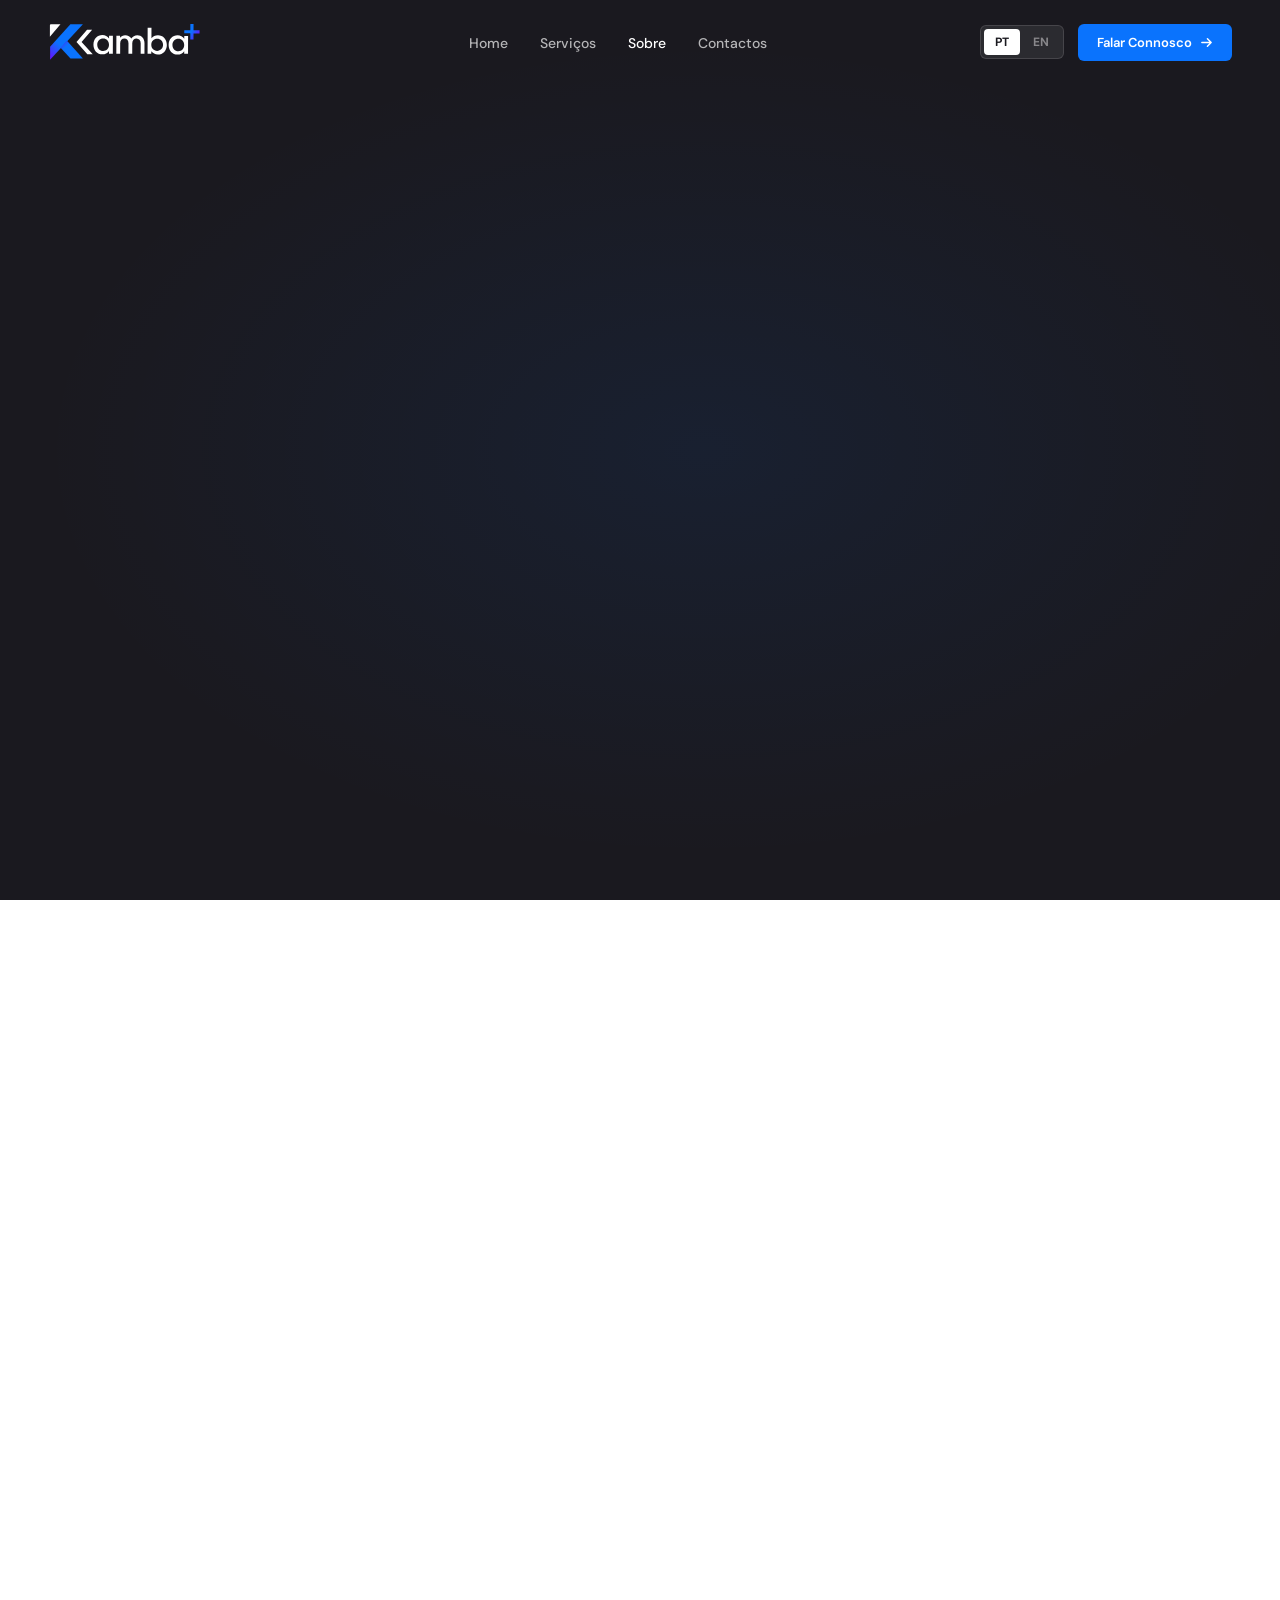
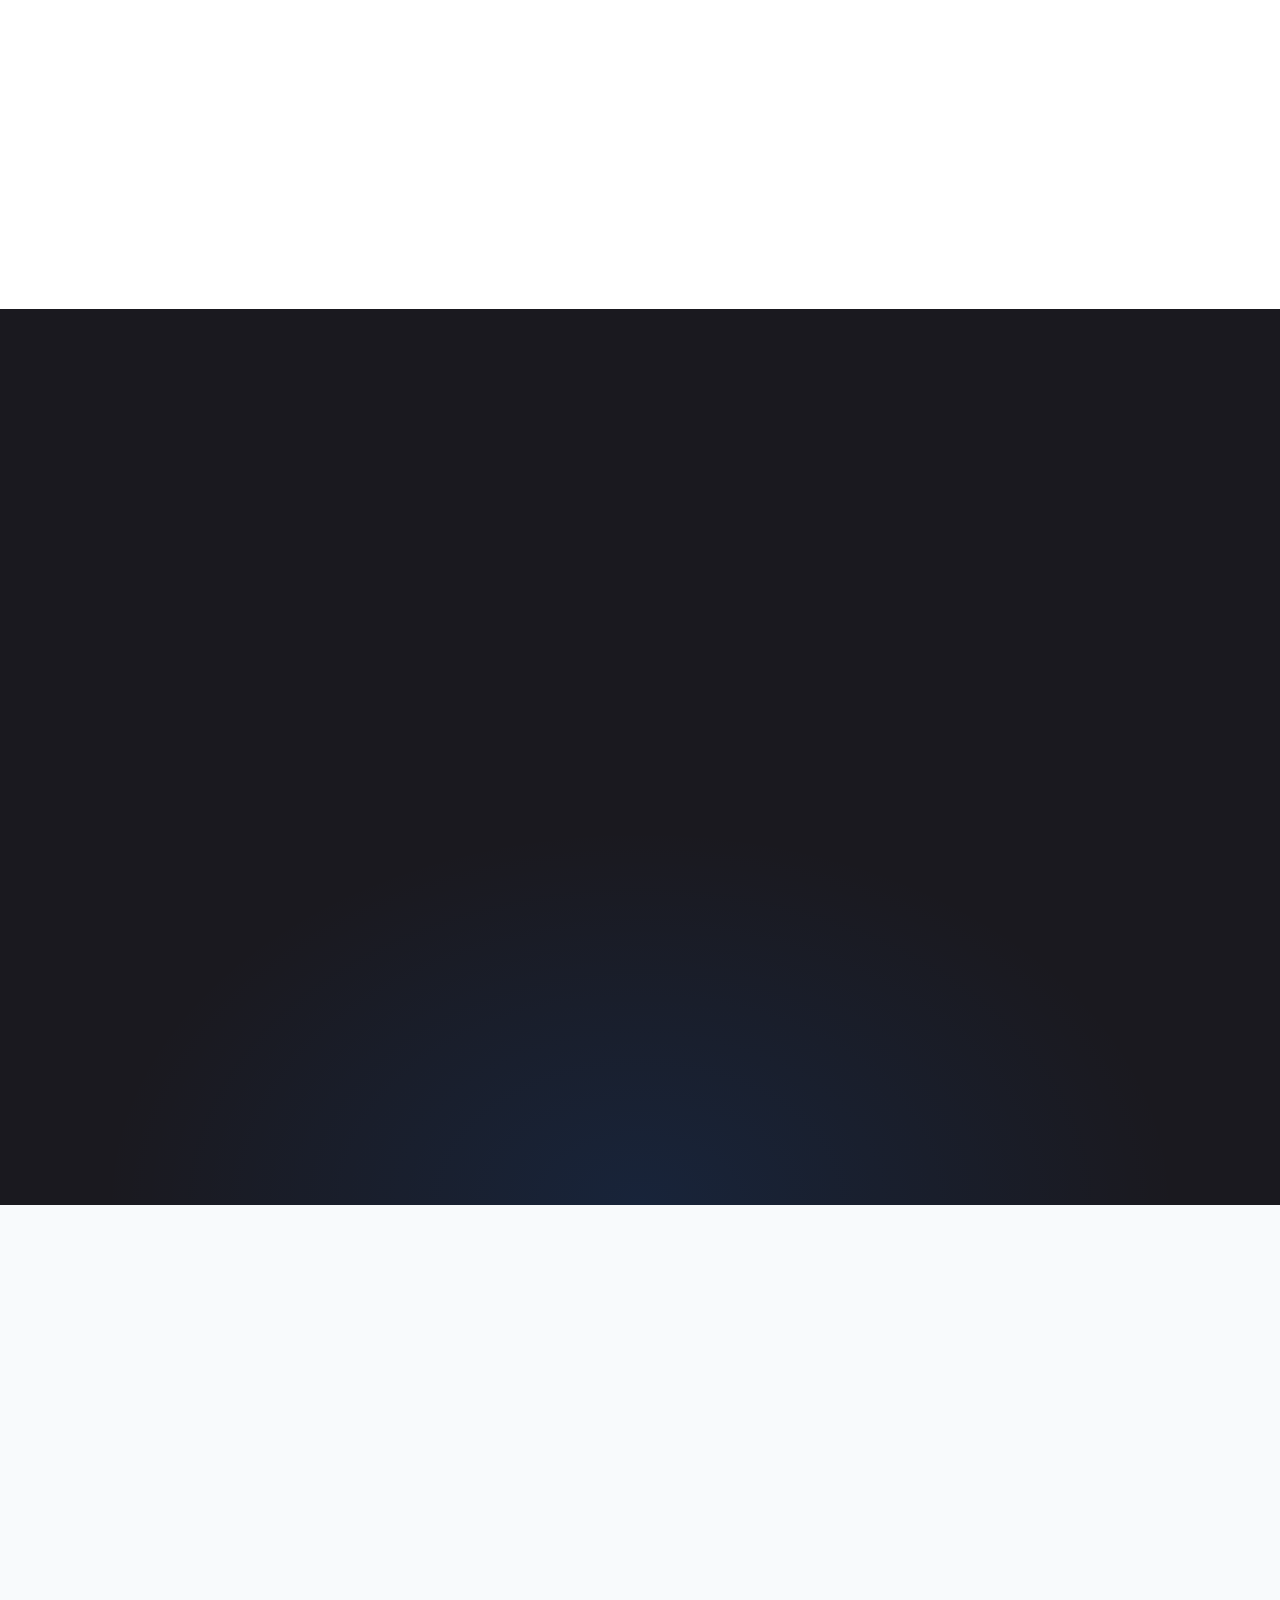
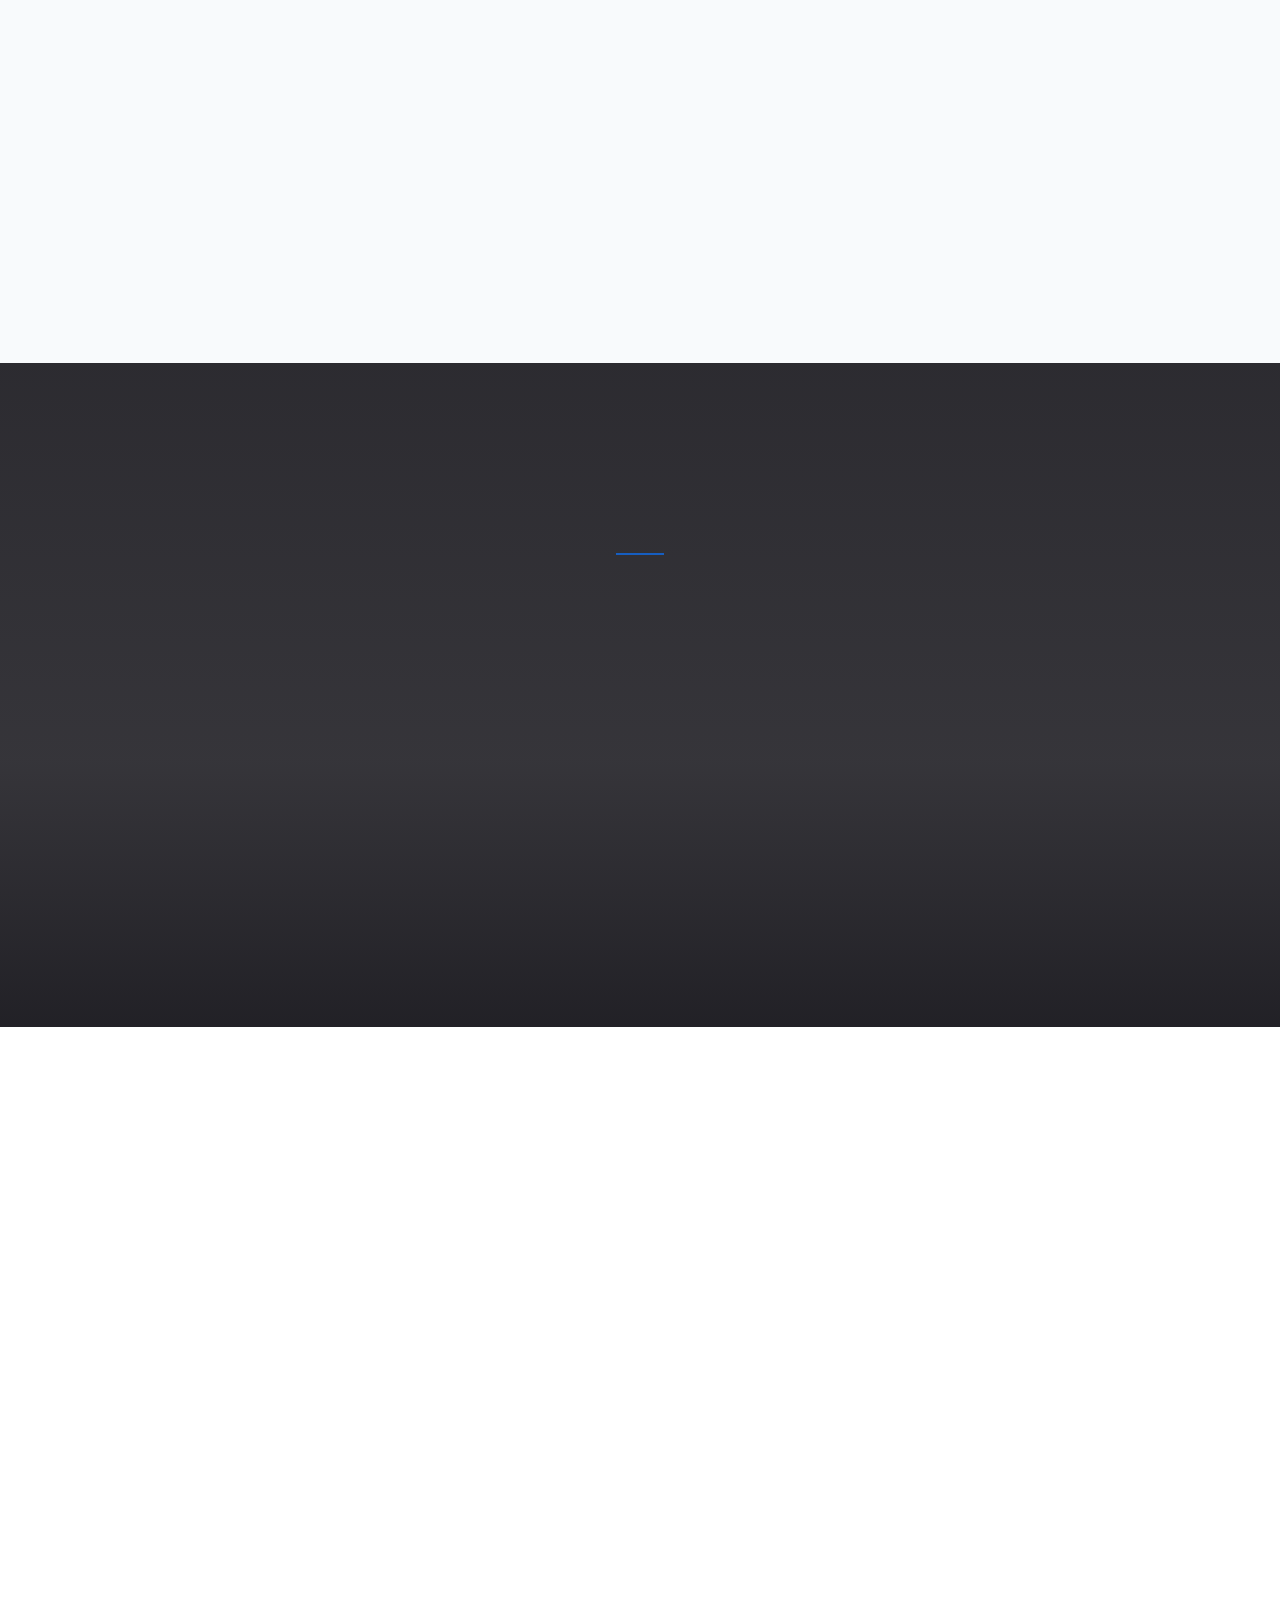
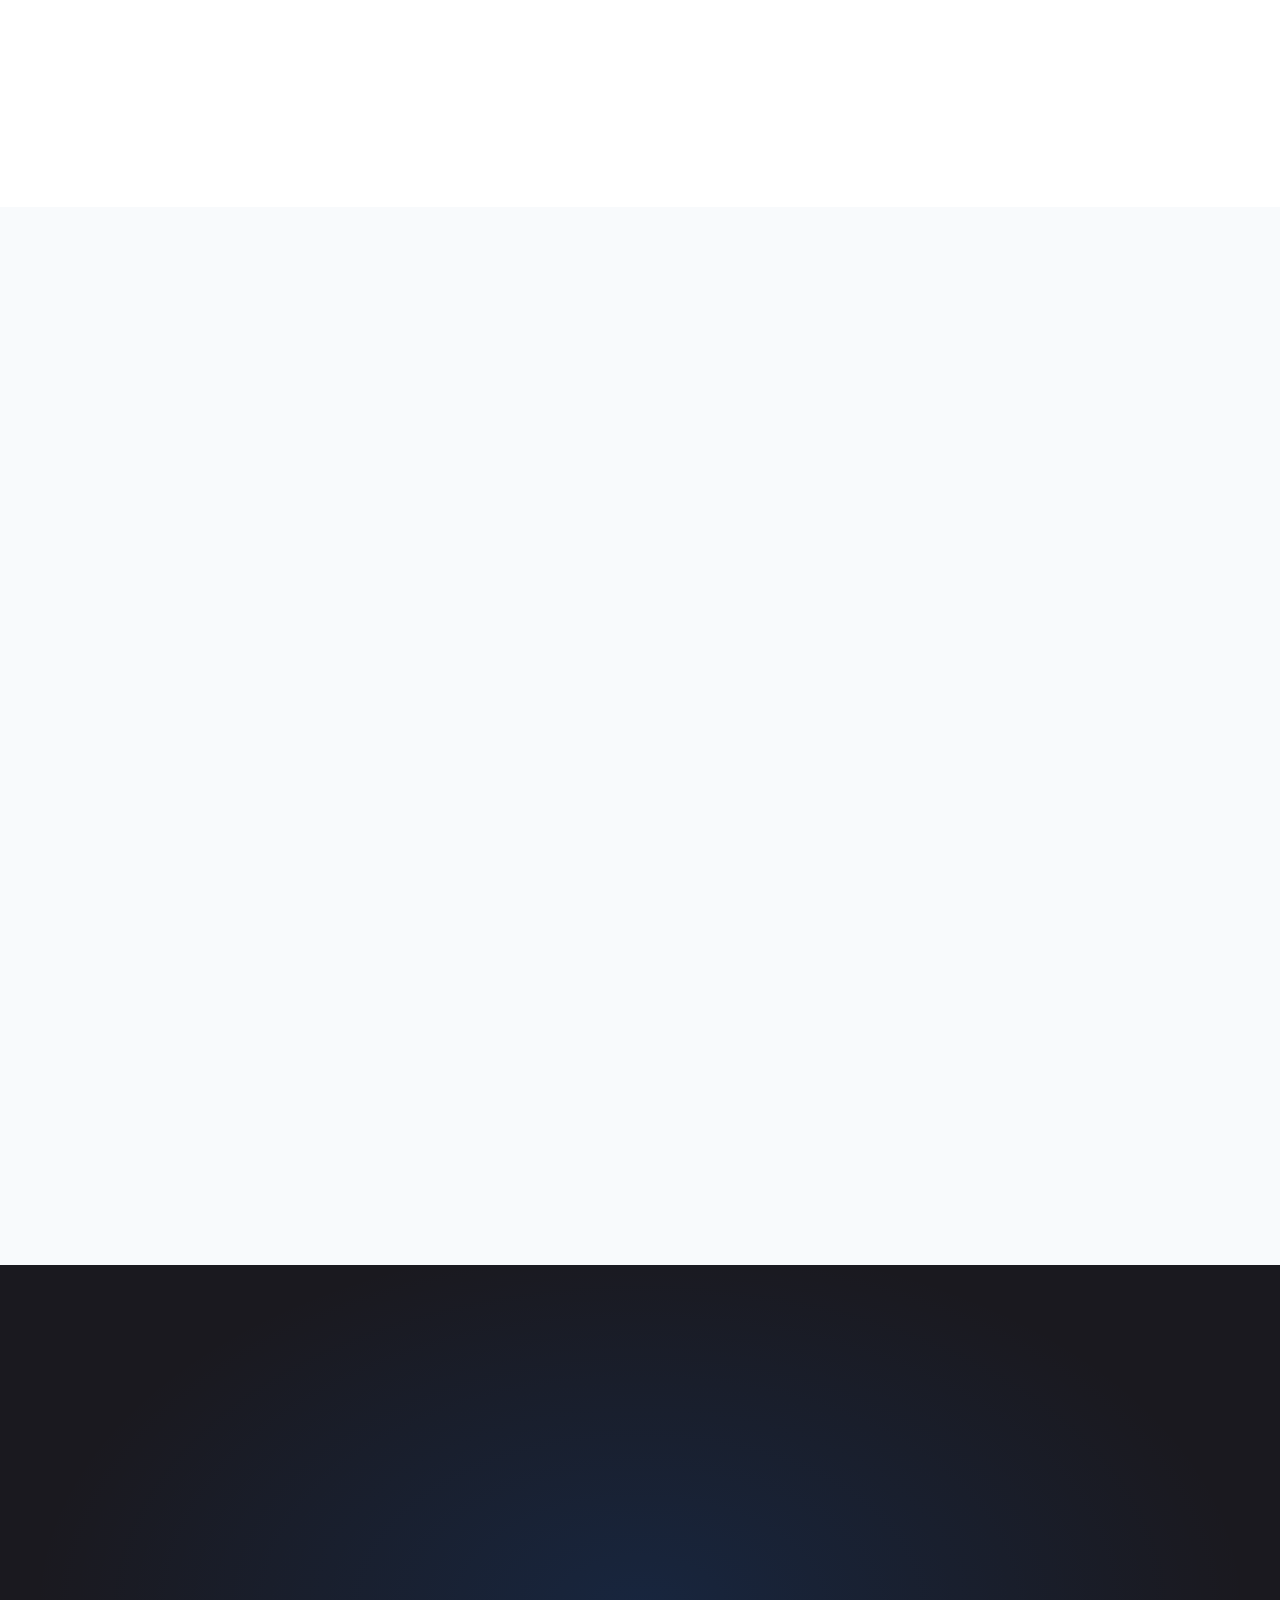
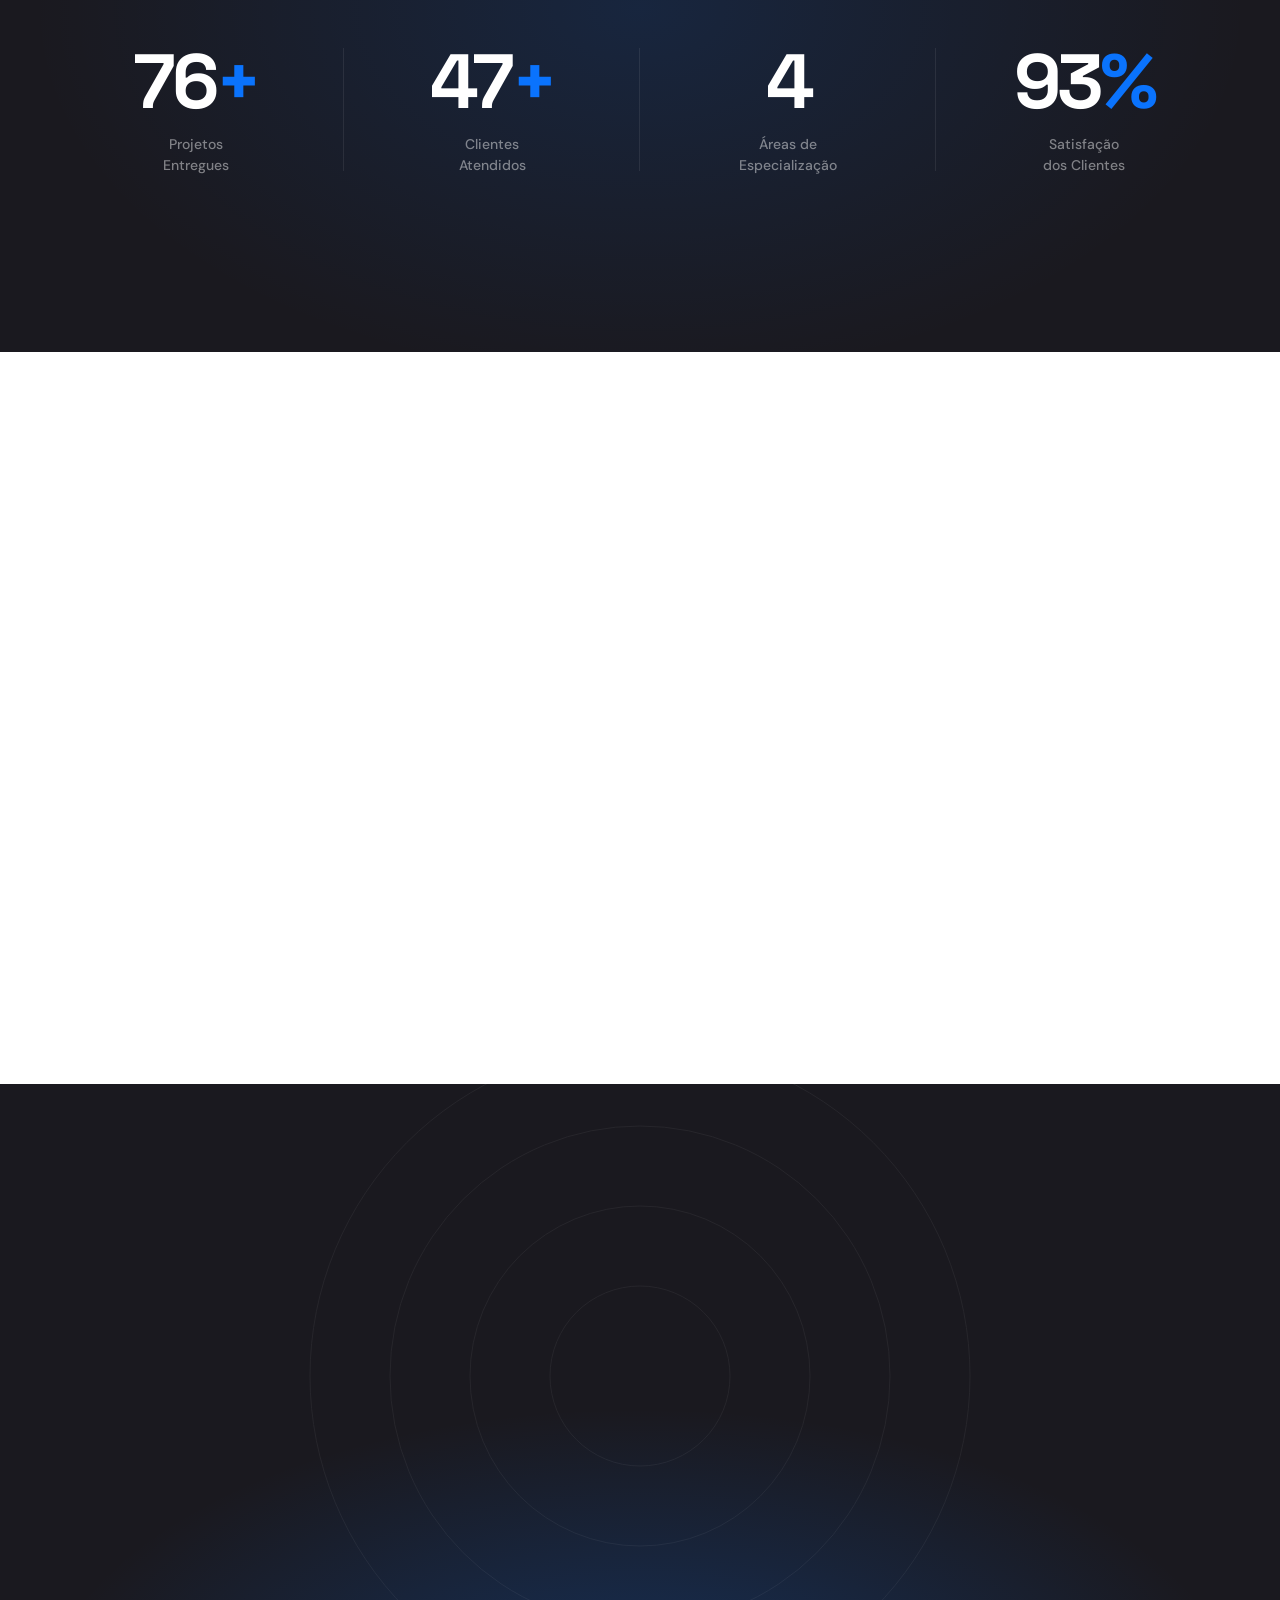
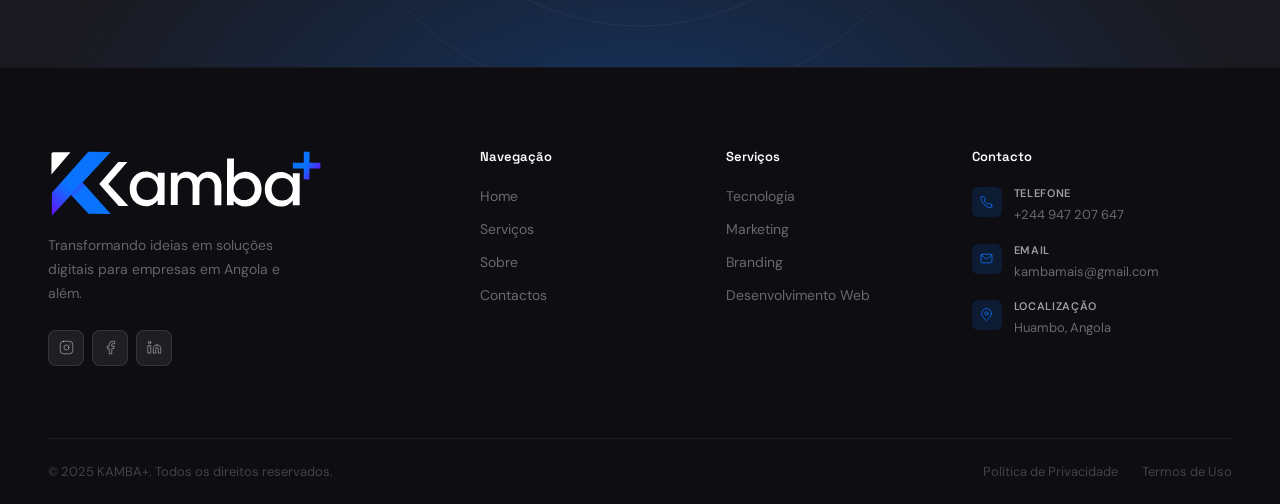
==== commit ec6adacb: "asi" ====
--- a/about.html
+++ b/about.html
@@ -8,7 +8,7 @@
     <meta name="description"
         content="Conheça a KAMBA+ — a agência digital que combina tecnologia, marketing e branding para transformar negócios em Angola.">
     <meta name="theme-color" content="#1A191F">
-    <link rel="stylesheet" href="assets/icons/favicon2.png" class="favicon">
+       <link rel="icon" href="assets/icons/favicon2.png" type="image/svg+xml">
 
     <link rel="preconnect" href="https://fonts.googleapis.com">
     <link rel="preconnect" href="https://fonts.gstatic.com" crossorigin>
@@ -1866,6 +1866,8 @@
                 display: none !important;
             }
         }
+
+      
     </style>
 </head>
 
@@ -1881,18 +1883,18 @@
                        <img src="assets/icons/logo.svg" height="40px" alt="KAMBA+ logo" class="nav__logo-img">
                 </a>
                 <ul class="nav__menu" role="list">
-                    <li><a href="index.html">Home</a></li>
-                    <li><a href="services.html">Serviços</a></li>
-                    <li><a href="about.html" class="cur">Sobre</a></li>
-                    <li><a href="#contacto">Contactos</a></li>
+                    <li><a href="index.html" data-i18n="nav.home">Home</a></li>
+                    <li><a href="services.html" data-i18n="nav.services">Serviços</a></li>
+                    <li><a href="about.html" class="cur" data-i18n="nav.about">Sobre</a></li>
+                    <li><a href="#contacto" data-i18n="nav.contacts">Contactos</a></li>
                 </ul>
                 <div class="nav__right">
                     <div class="nav__lang" role="group" aria-label="Selecionar idioma">
-                        <button class="on" aria-pressed="true" id="lpt">PT</button>
-                        <button aria-pressed="false" id="len">EN</button>
+                        <button class="on" aria-pressed="true" id="lang-pt">PT</button>
+                        <button aria-pressed="false" id="lang-en">EN</button>
                     </div>
                     <a href="#contacto" class="btn btn-blue btn-sm">
-                        Falar Connosco
+                        <span data-i18n="about.hero.cta1">Falar Connosco</span>
                         <svg width="13" height="13" viewBox="0 0 14 14" fill="none" aria-hidden="true">
                             <path d="M2 7h10M8 3l4 4-4 4" stroke="currentColor" stroke-width="1.6"
                                 stroke-linecap="round" stroke-linejoin="round" />
@@ -1909,11 +1911,11 @@
 
     <!-- Mobile drawer -->
     <nav class="nav__drawer" id="drawer" aria-label="Menu móvel" aria-hidden="true">
-        <a href="index.html" class="dl">Home</a>
-        <a href="services.html" class="dl">Serviços</a>
-        <a href="about.html" class="dl">Sobre Nós</a>
-        <a href="#contacto" class="dl">Contactos</a>
-        <a href="contact.html" class="btn btn-blue">Falar Connosco</a>
+        <a href="index.html" class="dl" data-i18n="nav.home">Home</a>
+        <a href="services.html" class="dl" data-i18n="nav.services">Serviços</a>
+        <a href="about.html" class="dl" data-i18n="nav.about">Sobre Nós</a>
+        <a href="#contacto" class="dl" data-i18n="nav.contacts">Contactos</a>
+        <a href="contact.html" class="btn btn-blue" data-i18n="about.hero.cta1">Falar Connosco</a>
     </nav>
 
 
@@ -1928,26 +1930,26 @@
                 <div class="hero__copy">
                     <div class="hero__badge au">
                         <span class="hero__dot" aria-hidden="true"></span>
-                        Conheça a KAMBA+
-                    </div>
-                    <h1 class="hero__h1 au">
+                        <span data-i18n="about.hero.badge">Conheça a KAMBA+</span>
+                    </div>
+                    <h1 class="hero__h1 au" data-i18n-html="about.hero.title">
                         Transformando<br>Ideias em<br>
                         <em>Soluções Digitais</em>
                     </h1>
-                    <p class="hero__lead au">
+                    <p class="hero__lead au" data-i18n="about.hero.subtitle">
                         Na KAMBA+, combinamos tecnologia, marketing e branding para ajudar empresas a crescer, inovar e
                         construir uma presença forte no mercado angolano.
                     </p>
                     <div class="hero__ctas au">
                         <a href="#contacto" class="btn btn-blue">
-                            Falar Connosco
+                            <span data-i18n="about.hero.cta1">Falar Connosco</span>
                             <svg width="15" height="15" viewBox="0 0 16 16" fill="none" aria-hidden="true">
                                 <path d="M3 8h10M9 4l4 4-4 4" stroke="currentColor" stroke-width="1.6"
                                     stroke-linecap="round" stroke-linejoin="round" />
                             </svg>
                         </a>
                         <a href="services.html" class="btn btn-ghost">
-                            Conhecer Serviços
+                            <span data-i18n="about.hero.cta2">Conhecer Serviços</span>
                         </a>
                     </div>
                 </div>
@@ -1968,8 +1970,8 @@
                                 </svg>
                             </div>
                             <div class="hero__founded-txt">
-                                <strong>Fundada em 2025</strong>
-                                Huambo, Angola
+                                <strong data-i18n="about.hero.founded">Fundada em 2025</strong>
+                                <span data-i18n="about.hero.loc">Huambo, Angola</span>
                             </div>
                         </div>
                     </div>
@@ -1998,25 +2000,25 @@
 
                 <!-- Body -->
                 <div class="story__body au">
-                    <span class="eyebrow">A Nossa História</span>
-                    <h2 class="sec-title" style="font-size:clamp(24px,2.8vw,38px)">
+                    <span class="eyebrow" data-i18n="about.story.eyebrow">A Nossa História</span>
+                    <h2 class="sec-title" style="font-size:clamp(24px,2.8vw,38px)" data-i18n-html="about.story.title">
                         Nascemos para resolver<br>um problema real
                     </h2>
-                    <p class="story__text">
+                    <p class="story__text" data-i18n="about.story.p1">
                         Observávamos empresas angolanas com imenso potencial — produtos de qualidade, equipas dedicadas,
                         ideias inovadoras — mas sem as ferramentas digitais certas para comunicar esse valor ao mercado.
                         A lacuna entre o potencial e a visibilidade era demasiado grande.
                     </p>
                     <div class="story__quote">
-                        <p>A transformação digital não é uma tendência. É o caminho obrigatório para qualquer empresa
+                        <p data-i18n="about.story.quote">A transformação digital não é uma tendência. É o caminho obrigatório para qualquer empresa
                             que queira crescer num mercado cada vez mais competitivo.</p>
                     </div>
-                    <p class="story__text">
+                    <p class="story__text" data-i18n="about.story.p2">
                         A KAMBA+ nasceu em 2025 com uma missão clara: unir estratégia, criatividade e inovação para
                         criar soluções digitais que geram impacto real. Mais do que serviços, criamos parceiras de
                         crescimento com cada cliente que atendemos em Huambo e em todo Angola.
                     </p>
-                    <p class="story__text">
+                    <p class="story__text" data-i18n="about.story.p3">
                         O nosso nome reflete a nossa identidade — "Kamba" significa companheiro, amigo de confiança. O
                         "+" representa o crescimento contínuo que procuramos para nós e para os nossos clientes. Somos o
                         parceiro digital que as empresas angolanas merecem.
@@ -2035,9 +2037,9 @@
         <div class="wrap">
 
             <div class="sec-head" style="position:relative;z-index:1;">
-                <span class="eyebrow eyebrow--white au">Quem Somos</span>
-                <h2 class="sec-title sec-title--white au">O que nos guia<br>a cada projeto</h2>
-                <p class="sec-sub sec-sub--white au">Os princípios que definem cada decisão, cada entrega e cada relação
+                <span class="eyebrow eyebrow--white au" data-i18n="about.mvv.eyebrow">Quem Somos</span>
+                <h2 class="sec-title sec-title--white au" data-i18n-html="about.mvv.title">O que nos guia<br>a cada projeto</h2>
+                <p class="sec-sub sec-sub--white au" data-i18n="about.mvv.subtitle">Os princípios que definem cada decisão, cada entrega e cada relação
                     com os nossos clientes.</p>
             </div>
 
@@ -2053,9 +2055,9 @@
                             <circle cx="12" cy="12" r="2" />
                         </svg>
                     </div>
-                    <div class="mvv-tag">Missão</div>
-                    <div class="mvv-title">O nosso propósito</div>
-                    <p class="mvv-text">
+                    <div class="mvv-tag" data-i18n="about.mvv.mission.tag">Missão</div>
+                    <div class="mvv-title" data-i18n="about.mvv.mission.title">O nosso propósito</div>
+                    <p class="mvv-text" data-i18n="about.mvv.mission.text">
                         Ajudar empresas angolanas a crescer através da tecnologia, marketing e branding — criando
                         soluções digitais que geram impacto real, fortalecem marcas e impulsionam resultados
                         sustentáveis no mercado.
@@ -2071,9 +2073,9 @@
                             <circle cx="12" cy="12" r="3" />
                         </svg>
                     </div>
-                    <div class="mvv-tag">Visão</div>
-                    <div class="mvv-title">Para onde vamos</div>
-                    <p class="mvv-text">
+                    <div class="mvv-tag" data-i18n="about.mvv.vision.tag">Visão</div>
+                    <div class="mvv-title" data-i18n="about.mvv.vision.title">Para onde vamos</div>
+                    <p class="mvv-text" data-i18n="about.mvv.vision.text">
                         Ser a referência nacional em soluções digitais e crescimento empresarial — o parceiro de
                         confiança que toda a empresa angolana procura quando quer crescer, inovar e destacar-se num
                         mercado cada vez mais digital e competitivo.
@@ -2088,14 +2090,14 @@
                             <path d="M12 22s8-4 8-10V5l-8-3-8 3v7c0 6 8 10 8 10z" />
                         </svg>
                     </div>
-                    <div class="mvv-tag">Valores</div>
-                    <div class="mvv-title">O que nos define</div>
+                    <div class="mvv-tag" data-i18n="about.mvv.values.tag">Valores</div>
+                    <div class="mvv-title" data-i18n="about.mvv.values.title">O que nos define</div>
                     <ul class="mvv-vals" role="list">
-                        <li class="mvv-val">Inovação Contínua</li>
-                        <li class="mvv-val">Transparência Total</li>
-                        <li class="mvv-val">Excelência na Entrega</li>
-                        <li class="mvv-val">Compromisso Real</li>
-                        <li class="mvv-val">Foco em Resultados</li>
+                        <li class="mvv-val" data-i18n="about.mvv.val1">Inovação Contínua</li>
+                        <li class="mvv-val" data-i18n="about.mvv.val2">Transparência Total</li>
+                        <li class="mvv-val" data-i18n="about.mvv.val3">Excelência na Entrega</li>
+                        <li class="mvv-val" data-i18n="about.mvv.val4">Compromisso Real</li>
+                        <li class="mvv-val" data-i18n="about.mvv.val5">Foco em Resultados</li>
                     </ul>
                 </div>
 
@@ -2111,8 +2113,8 @@
         <div class="wrap">
 
             <div class="sec-head">
-                <h2 class="sec-title au">Quatro áreas de<br>atuação integradas</h2>
-                <p class="sec-sub au">Cada área é especializada mas trabalha em coordenação com as outras — é esta
+                <h2 class="sec-title au" data-i18n-html="about.whatdo.title">Quatro áreas de<br>atuação integradas</h2>
+                <p class="sec-sub au" data-i18n="about.whatdo.subtitle">Cada área é especializada mas trabalha em coordenação com as outras — é esta
                     integração que multiplica os resultados.</p>
             </div>
 
@@ -2128,8 +2130,8 @@
                             <line x1="12" y1="17" x2="12" y2="21" />
                         </svg>
                     </div>
-                    <h3 class="wd-name">Tecnologia</h3>
-                    <p class="wd-desc">Desenvolvimento de soluções digitais, consultoria e transformação para modernizar
+                    <h3 class="wd-name" data-i18n="about.whatdo.1.name">Tecnologia</h3>
+                    <p class="wd-desc" data-i18n="about.whatdo.1.desc">Desenvolvimento de soluções digitais, consultoria e transformação para modernizar
                         a forma como o seu negócio opera.</p>
                 </div>
 
@@ -2141,8 +2143,8 @@
                             <path d="M22 12h-4l-3 9L9 3l-3 9H2" />
                         </svg>
                     </div>
-                    <h3 class="wd-name">Marketing</h3>
-                    <p class="wd-desc">Estratégias digitais integradas para aumentar a visibilidade, atrair clientes e
+                    <h3 class="wd-name" data-i18n="about.whatdo.2.name">Marketing</h3>
+                    <p class="wd-desc" data-i18n="about.whatdo.2.desc">Estratégias digitais integradas para aumentar a visibilidade, atrair clientes e
                         gerar resultados mensuráveis.</p>
                 </div>
 
@@ -2154,8 +2156,8 @@
                             <path d="M12 2L2 7l10 5 10-5-10-5zM2 17l10 5 10-5M2 12l10 5 10-5" />
                         </svg>
                     </div>
-                    <h3 class="wd-name">Branding</h3>
-                    <p class="wd-desc">Construção de marcas fortes, memoráveis e posicionadas para destacar-se num
+                    <h3 class="wd-name" data-i18n="about.whatdo.3.name">Branding</h3>
+                    <p class="wd-desc" data-i18n="about.whatdo.3.desc">Construção de marcas fortes, memoráveis e posicionadas para destacar-se num
                         mercado cada vez mais concorrido.</p>
                 </div>
 
@@ -2168,8 +2170,8 @@
                             <polyline points="8 6 2 12 8 18" />
                         </svg>
                     </div>
-                    <h3 class="wd-name">Desenvolvimento Web</h3>
-                    <p class="wd-desc">Websites modernos, rápidos e otimizados que geram credibilidade e convertem
+                    <h3 class="wd-name" data-i18n="about.whatdo.4.name">Desenvolvimento Web</h3>
+                    <p class="wd-desc" data-i18n="about.whatdo.4.desc">Websites modernos, rápidos e otimizados que geram credibilidade e convertem
                         visitantes em clientes reais.</p>
                 </div>
 
@@ -2186,10 +2188,10 @@
         <div class="wrap">
             <div class="exist__inner">
                 <div class="exist__rule au" aria-hidden="true"></div>
-                <h2 class="exist__h2 au">
+                <h2 class="exist__h2 au" data-i18n-html="about.exist.title">
                     Muitas empresas têm<br>potencial. Poucas têm<br>os <em>parceiros certos</em> para o activar.
                 </h2>
-                <p class="exist__sub au">
+                <p class="exist__sub au" data-i18n="about.exist.subtitle">
                     A KAMBA+ existe para eliminar a lacuna entre o que a sua empresa é e o que ela poderia ser com as
                     ferramentas digitais certas, a estratégia adequada e o acompanhamento próximo que merece.
                 </p>
@@ -2205,9 +2207,9 @@
         <div class="wrap">
 
             <div class="sec-head">
-                <span class="eyebrow au">O Nosso Processo</span>
-                <h2 class="sec-title au">Quatro etapas,<br>resultados previsíveis</h2>
-                <p class="sec-sub au">Um processo claro que elimina surpresas e coloca o cliente no controlo em cada
+                <span class="eyebrow au" data-i18n="about.process.eyebrow">O Nosso Processo</span>
+                <h2 class="sec-title au" data-i18n-html="about.process.title">Quatro etapas,<br>resultados previsíveis</h2>
+                <p class="sec-sub au" data-i18n="about.process.subtitle">Um processo claro que elimina surpresas e coloca o cliente no controlo em cada
                     fase do projeto.</p>
             </div>
 
@@ -2221,9 +2223,9 @@
                             <line x1="21" y1="21" x2="16.65" y2="16.65" />
                         </svg>
                     </div>
-                    <div class="pf-num">01 — Descoberta</div>
-                    <h3 class="pf-title">Descoberta</h3>
-                    <p class="pf-desc">Imersão total no seu negócio: objetivos, mercado, concorrência e o que o torna
+                    <div class="pf-num" data-i18n="about.process.1.num">01 — Descoberta</div>
+                    <h3 class="pf-title" data-i18n="about.process.1.title">Descoberta</h3>
+                    <p class="pf-desc" data-i18n="about.process.1.desc">Imersão total no seu negócio: objetivos, mercado, concorrência e o que o torna
                         único. A fundação de tudo.</p>
                 </div>
 
@@ -2242,9 +2244,9 @@
                                 d="M9 3H5a2 2 0 0 0-2 2v4m6-6h10a2 2 0 0 1 2 2v4M9 3v18m0 0h10a2 2 0 0 0 2-2v-4M9 21H5a2 2 0 0 1-2-2v-4m0 0h18" />
                         </svg>
                     </div>
-                    <div class="pf-num">02 — Planeamento</div>
-                    <h3 class="pf-title">Planeamento</h3>
-                    <p class="pf-desc">Estratégia personalizada, cronograma definido e métricas de sucesso acordadas.
+                    <div class="pf-num" data-i18n="about.process.2.num">02 — Planeamento</div>
+                    <h3 class="pf-title" data-i18n="about.process.2.title">Planeamento</h3>
+                    <p class="pf-desc" data-i18n="about.process.2.desc">Estratégia personalizada, cronograma definido e métricas de sucesso acordadas.
                         Nada avança sem aprovação.</p>
                 </div>
 
@@ -2263,9 +2265,9 @@
                                 d="M14.7 6.3a1 1 0 0 0 0 1.4l1.6 1.6a1 1 0 0 0 1.4 0l3.77-3.77a6 6 0 0 1-7.94 7.94l-6.91 6.91a2.12 2.12 0 0 1-3-3l6.91-6.91a6 6 0 0 1 7.94-7.94l-3.76 3.76z" />
                         </svg>
                     </div>
-                    <div class="pf-num">03 — Implementação</div>
-                    <h3 class="pf-title">Implementação</h3>
-                    <p class="pf-desc">Execução com revisões iterativas e feedback constante. Qualidade verificada em
+                    <div class="pf-num" data-i18n="about.process.3.num">03 — Implementação</div>
+                    <h3 class="pf-title" data-i18n="about.process.3.title">Implementação</h3>
+                    <p class="pf-desc" data-i18n="about.process.3.desc">Execução com revisões iterativas e feedback constante. Qualidade verificada em
                         cada entrega parcial.</p>
                 </div>
 
@@ -2284,9 +2286,9 @@
                             <polyline points="17 6 23 6 23 12" />
                         </svg>
                     </div>
-                    <div class="pf-num">04 — Crescimento</div>
-                    <h3 class="pf-title">Crescimento</h3>
-                    <p class="pf-desc">Acompanhamento dos resultados, otimizações contínuas e suporte para que o projeto
+                    <div class="pf-num" data-i18n="about.process.4.num">04 — Crescimento</div>
+                    <h3 class="pf-title" data-i18n="about.process.4.title">Crescimento</h3>
+                    <p class="pf-desc" data-i18n="about.process.4.desc">Acompanhamento dos resultados, otimizações contínuas e suporte para que o projeto
                         evolua com o negócio.</p>
                 </div>
 
@@ -2302,9 +2304,9 @@
         <div class="wrap">
 
             <div class="sec-head">
-                <span class="eyebrow au">Porque a KAMBA+</span>
-                <h2 class="sec-title au">O que nos torna<br>a escolha certa</h2>
-                <p class="sec-sub au">Não são apenas palavras — são compromissos que assumimos com cada cliente e que se
+                <span class="eyebrow au" data-i18n="about.choose.eyebrow">Porque a KAMBA+</span>
+                <h2 class="sec-title au" data-i18n-html="about.choose.title">O que nos torna<br>a escolha certa</h2>
+                <p class="sec-sub au" data-i18n="about.choose.subtitle">Não são apenas palavras — são compromissos que assumimos com cada cliente e que se
                     reflectem nos resultados que entregamos.</p>
             </div>
 
@@ -2322,8 +2324,8 @@
                         </div>
                     </div>
                     <div>
-                        <h3 class="ch-title">Inovação Constante</h3>
-                        <p class="ch-desc">Utilizamos as tecnologias e metodologias mais modernas do mercado — não
+                        <h3 class="ch-title" data-i18n="about.choose.1.title">Inovação Constante</h3>
+                        <p class="ch-desc" data-i18n="about.choose.1.desc">Utilizamos as tecnologias e metodologias mais modernas do mercado — não
                             porque é tendência, mas porque é o que garante que o seu investimento tem vida longa e
                             resulta em crescimento real.</p>
                     </div>
@@ -2343,8 +2345,8 @@
                         </div>
                     </div>
                     <div>
-                        <h3 class="ch-title">Experiência Multidisciplinar</h3>
-                        <p class="ch-desc">A integração entre tecnologia, marketing e branding é rara no mercado
+                        <h3 class="ch-title" data-i18n="about.choose.2.title">Experiência Multidisciplinar</h3>
+                        <p class="ch-desc" data-i18n="about.choose.2.desc">A integração entre tecnologia, marketing e branding é rara no mercado
                             angolano. Na KAMBA+, as três áreas colaboram em cada projeto — o que multiplica os
                             resultados e elimina a fragmentação de fornecedores.</p>
                     </div>
@@ -2363,8 +2365,8 @@
                         </div>
                     </div>
                     <div>
-                        <h3 class="ch-title">Foco em Resultados</h3>
-                        <p class="ch-desc">Definimos métricas antes de começar e medimos tudo. O nosso sucesso é medido
+                        <h3 class="ch-title" data-i18n="about.choose.3.title">Foco em Resultados</h3>
+                        <p class="ch-desc" data-i18n="about.choose.3.desc">Definimos métricas antes de começar e medimos tudo. O nosso sucesso é medido
                             pelo impacto no seu negócio — não pelo número de revisões, não pelas horas gastas, mas pelos
                             resultados concretos que entregamos.</p>
                     </div>
@@ -2382,8 +2384,8 @@
                         </div>
                     </div>
                     <div>
-                        <h3 class="ch-title">Acompanhamento Contínuo</h3>
-                        <p class="ch-desc">Não desaparecemos após a entrega. Somos o parceiro que fica — disponível,
+                        <h3 class="ch-title" data-i18n="about.choose.4.title">Acompanhamento Contínuo</h3>
+                        <p class="ch-desc" data-i18n="about.choose.4.desc">Não desaparecemos após a entrega. Somos o parceiro que fica — disponível,
                             próximo e comprometido com a evolução do seu negócio ao longo do tempo, não apenas durante o
                             projeto.</p>
                     </div>
@@ -2401,8 +2403,8 @@
         <div class="wrap">
 
             <div class="sec-head" style="position:relative;z-index:1;">
-                <span class="eyebrow eyebrow--white au">Em Números</span>
-                <h2 class="sec-title sec-title--white au">Resultados que<br>falam por si</h2>
+                <span class="eyebrow eyebrow--white au" data-i18n="about.stats.eyebrow">Em Números</span>
+                <h2 class="sec-title sec-title--white au" data-i18n-html="about.stats.title">Resultados que<br>falam por si</h2>
             </div>
 
             <div class="stats__row" role="list">
@@ -2411,28 +2413,28 @@
                     <div class="stat-val">
                         <span class="cnt" data-to="80">0</span><span class="suf">+</span>
                     </div>
-                    <div class="stat-label">Projetos<br>Entregues</div>
+                    <div class="stat-label" data-i18n-html="about.stats.projects">Projetos<br>Entregues</div>
                 </div>
 
                 <div class="stat-item" role="listitem">
                     <div class="stat-val">
                         <span class="cnt" data-to="50">0</span><span class="suf">+</span>
                     </div>
-                    <div class="stat-label">Clientes<br>Atendidos</div>
+                    <div class="stat-label" data-i18n-html="about.stats.clients">Clientes<br>Atendidos</div>
                 </div>
 
                 <div class="stat-item" role="listitem">
                     <div class="stat-val">
                         <span>4</span>
                     </div>
-                    <div class="stat-label">Áreas de<br>Especialização</div>
+                    <div class="stat-label" data-i18n-html="about.stats.areas">Áreas de<br>Especialização</div>
                 </div>
 
                 <div class="stat-item" role="listitem">
                     <div class="stat-val">
                         <span class="cnt" data-to="98">0</span><span class="suf">%</span>
                     </div>
-                    <div class="stat-label">Satisfação<br>dos Clientes</div>
+                    <div class="stat-label" data-i18n-html="about.stats.sat">Satisfação<br>dos Clientes</div>
                 </div>
 
             </div>
@@ -2464,22 +2466,22 @@
 
                 <!-- Body -->
                 <div class="future__body au">
-                    <span class="eyebrow">Visão para o Futuro</span>
-                    <p class="future__pull">
+                    <span class="eyebrow" data-i18n="about.future.eyebrow">Visão para o Futuro</span>
+                    <p class="future__pull" data-i18n-html="about.future.pull">
                         Construindo o <em>futuro digital</em> das empresas angolanas, um projeto de cada vez.
                     </p>
-                    <p class="future__text">
+                    <p class="future__text" data-i18n="about.future.p1">
                         Acreditamos que Angola tem um potencial imenso para se destacar na era digital. O ecossistema
                         empresarial angolano está a crescer e a modernizar-se — e a KAMBA+ quer ser parte central desta
                         transformação.
                     </p>
-                    <p class="future__text">
+                    <p class="future__text" data-i18n="about.future.p2">
                         A nossa visão é simples: cada empresa que atendemos deve sair da nossa parceria mais forte, mais
                         visível e mais competitiva do que quando entrou. Não trabalhamos para fazer projetos bonitos —
                         trabalhamos para gerar crescimento real, sustentável e mensurável.
                     </p>
                     <a href="#contacto" class="btn btn-blue" style="margin-top:8px;">
-                        Juntar-se ao Nosso Crescimento
+                        <span data-i18n="about.future.cta">Juntar-se ao Nosso Crescimento</span>
                         <svg width="15" height="15" viewBox="0 0 16 16" fill="none" aria-hidden="true">
                             <path d="M3 8h10M9 4l4 4-4 4" stroke="currentColor" stroke-width="1.6"
                                 stroke-linecap="round" stroke-linejoin="round" />
@@ -2504,17 +2506,17 @@
         </svg>
         <div class="wrap">
             <div class="cta-fin__inner">
-                <span class="cta-fin__pre au">Pronto para Crescer?</span>
-                <h2 class="cta-fin__h2 au">
+                <span class="cta-fin__pre au" data-i18n="about.cta.pre">Pronto para Crescer?</span>
+                <h2 class="cta-fin__h2 au" data-i18n-html="about.cta.title">
                     Vamos construir algo<br><em>extraordinário juntos?</em>
                 </h2>
-                <p class="cta-fin__sub au">
+                <p class="cta-fin__sub au" data-i18n="about.cta.sub">
                     Descubra como a KAMBA+ pode ajudar a sua empresa a alcançar novos níveis de crescimento. Orçamento
                     gratuito, resposta em 24h.
                 </p>
                 <div class="cta-fin__btns au">
                     <a href="mailto:kambamais@gmail.com" class="btn btn-blue">
-                        Solicitar Orçamento
+                        <span data-i18n="about.cta.btn1">Solicitar Orçamento</span>
                         <svg width="15" height="15" viewBox="0 0 24 24" fill="none" stroke="currentColor"
                             stroke-width="1.6" stroke-linecap="round" stroke-linejoin="round" aria-hidden="true">
                             <path d="M4 4h16c1.1 0 2 .9 2 2v12c0 1.1-.9 2-2 2H4c-1.1 0-2-.9-2-2V6c0-1.1.9-2 2-2z" />
@@ -2527,7 +2529,7 @@
                             <path
                                 d="M17.472 14.382c-.297-.149-1.758-.867-2.03-.967-.273-.099-.471-.148-.67.15-.197.297-.767.966-.94 1.164-.173.199-.347.223-.644.075-.297-.15-1.255-.463-2.39-1.475-.883-.788-1.48-1.761-1.653-2.059-.173-.297-.018-.458.13-.606.134-.133.298-.347.446-.52.149-.174.198-.298.298-.497.099-.198.05-.371-.025-.52-.075-.149-.669-1.612-.916-2.207-.242-.579-.487-.5-.669-.51-.173-.008-.371-.01-.57-.01-.198 0-.52.074-.792.372-.272.297-1.04 1.016-1.04 2.479 0 1.462 1.065 2.875 1.213 3.074.149.198 2.096 3.2 5.077 4.487.709.306 1.262.489 1.694.625.712.227 1.36.195 1.871.118.571-.085 1.758-.719 2.006-1.413.248-.694.248-1.289.173-1.413-.074-.124-.272-.198-.57-.347m-5.421 7.403h-.004a9.87 9.87 0 0 1-5.031-1.378l-.361-.214-3.741.982.998-3.648-.235-.374a9.86 9.86 0 0 1-1.51-5.26c.001-5.45 4.436-9.884 9.888-9.884 2.64 0 5.122 1.03 6.988 2.898a9.825 9.825 0 0 1 2.893 6.994c-.003 5.45-4.437 9.884-9.885 9.884m8.413-18.297A11.815 11.815 0 0 0 12.05 0C5.495 0 .16 5.335.157 11.892c0 2.096.547 4.142 1.588 5.945L.057 24l6.305-1.654a11.882 11.882 0 0 0 5.683 1.448h.005c6.554 0 11.89-5.335 11.893-11.893a11.821 11.821 0 0 0-3.48-8.413Z" />
                         </svg>
-                        Falar no WhatsApp
+                        <span data-i18n="about.cta.btn2">Falar no WhatsApp</span>
                     </a>
                 </div>
             </div>
@@ -2546,7 +2548,7 @@
                     <div class="f-logo">
                            <img src="assets/icons/logo.svg"  alt="KAMBA+ logo" class="nav__logo-img">
                     </div>
-                    <p class="f-tagline">Transformando ideias em soluções digitais para empresas em Angola e além.</p>
+                    <p class="f-tagline" data-i18n="footer.tagline">Transformando ideias em soluções digitais para empresas em Angola e além.</p>
                     <div class="f-social">
                         <a href="https://instagram.com/KambaMais" target="_blank" rel="noopener noreferrer"
                             aria-label="Instagram da KAMBA+">
@@ -2576,27 +2578,27 @@
                 </div>
 
                 <div>
-                    <h3 class="f-col-title">Navegação</h3>
+                    <h3 class="f-col-title" data-i18n="footer.nav.title">Navegação</h3>
                     <ul class="f-links" role="list">
-                        <li><a href="index.html">Home</a></li>
-                        <li><a href="services.html">Serviços</a></li>
-                        <li><a href="about.html">Sobre Nós</a></li>
-                        <li><a href="contact.html">Contactos</a></li>
+                        <li><a href="index.html" data-i18n="nav.home">Home</a></li>
+                        <li><a href="services.html" data-i18n="nav.services">Serviços</a></li>
+                        <li><a href="about.html" data-i18n="nav.about">Sobre Nós</a></li>
+                        <li><a href="contact.html" data-i18n="nav.contacts">Contactos</a></li>
                     </ul>
                 </div>
 
                 <div>
-                    <h3 class="f-col-title">Serviços</h3>
+                    <h3 class="f-col-title" data-i18n="footer.svc.title">Serviços</h3>
                     <ul class="f-links" role="list">
-                        <li><a href="services.html#tecnologia">Tecnologia</a></li>
-                        <li><a href="services.html#marketing">Marketing</a></li>
-                        <li><a href="services.html#branding">Branding</a></li>
-                        <li><a href="services.html#webdev">Desenvolvimento Web</a></li>
+                        <li><a href="services.html#tecnologia" data-i18n="svc.ov.1.name">Tecnologia</a></li>
+                        <li><a href="services.html#marketing" data-i18n="svc.ov.2.name">Marketing</a></li>
+                        <li><a href="services.html#branding" data-i18n="svc.ov.3.name">Branding</a></li>
+                        <li><a href="services.html#webdev" data-i18n="svc.ov.4.name">Desenvolvimento Web</a></li>
                     </ul>
                 </div>
 
                 <div>
-                    <h3 class="f-col-title">Contacto</h3>
+                    <h3 class="f-col-title" data-i18n="footer.cnt.title">Contacto</h3>
                     <div class="f-ci">
                         <div class="f-ci-ico" aria-hidden="true">
                             <svg viewBox="0 0 24 24" fill="none" stroke-width="1.5" stroke-linecap="round"
@@ -2605,7 +2607,7 @@
                                     d="M22 16.92v3a2 2 0 0 1-2.18 2 19.79 19.79 0 0 1-8.63-3.07A19.5 19.5 0 0 1 4.69 12a19.79 19.79 0 0 1-3.07-8.67A2 2 0 0 1 3.6 1.26h3a2 2 0 0 1 2 1.72c.13.9.37 1.77.72 2.61a2 2 0 0 1-.45 2.11L7.91 9a16 16 0 0 0 6 6l.91-.91a2 2 0 0 1 2.11-.45c.84.35 1.71.59 2.61.72A2 2 0 0 1 21.57 16.92z" />
                             </svg>
                         </div>
-                        <div class="f-ci-txt"><strong>Telefone</strong><a href="tel:+244947207647">+244 947 207 647</a>
+                        <div class="f-ci-txt"><strong data-i18n="footer.cnt.phone">Telefone</strong><a href="tel:+244947207647">+244 947 207 647</a>
                         </div>
                     </div>
                     <div class="f-ci">
@@ -2616,7 +2618,7 @@
                                 <polyline points="22,6 12,13 2,6" />
                             </svg>
                         </div>
-                        <div class="f-ci-txt"><strong>Email</strong><a
+                        <div class="f-ci-txt"><strong data-i18n="footer.cnt.email">Email</strong><a
                                 href="mailto:kambamais@gmail.com">kambamais@gmail.com</a></div>
                     </div>
                     <div class="f-ci">
@@ -2627,16 +2629,16 @@
                                 <circle cx="12" cy="10" r="3" />
                             </svg>
                         </div>
-                        <div class="f-ci-txt"><strong>Localização</strong>Huambo, Angola</div>
+                        <div class="f-ci-txt"><strong data-i18n="footer.cnt.loc">Localização</strong><span data-i18n="footer.cnt.loc.val">Huambo, Angola</span></div>
                     </div>
                 </div>
 
             </div>
             <div class="footer__bar">
-                <p class="footer__copy">© 2025 KAMBA+. Todos os direitos reservados.</p>
+                <p class="footer__copy" data-i18n="footer.copy">© 2025 KAMBA+. Todos os direitos reservados.</p>
                 <div class="footer__blinks">
-                    <a href="#">Política de Privacidade</a>
-                    <a href="#">Termos de Uso</a>
+                    <a href="#" data-i18n="footer.privacy">Política de Privacidade</a>
+                    <a href="#" data-i18n="footer.terms">Termos de Uso</a>
                 </div>
             </div>
         </div>
@@ -2681,8 +2683,8 @@
             document.addEventListener('keydown', e => { if (e.key === 'Escape') closeNav(); });
 
             /* ── LANGUAGE TOGGLE ── */
-            const lpt = document.getElementById('lpt');
-            const len = document.getElementById('len');
+            const lpt = document.getElementById('lang-pt');
+            const len = document.getElementById('lang-en');
             [lpt, len].forEach(btn => {
                 btn.addEventListener('click', function () {
                     [lpt, len].forEach(b => { b.classList.remove('on'); b.setAttribute('aria-pressed', 'false'); });
@@ -2844,6 +2846,8 @@
 
         })();
     </script>
+    <script src="js/language.js"></script>
+   
 </body>
 
-</html>+</html>
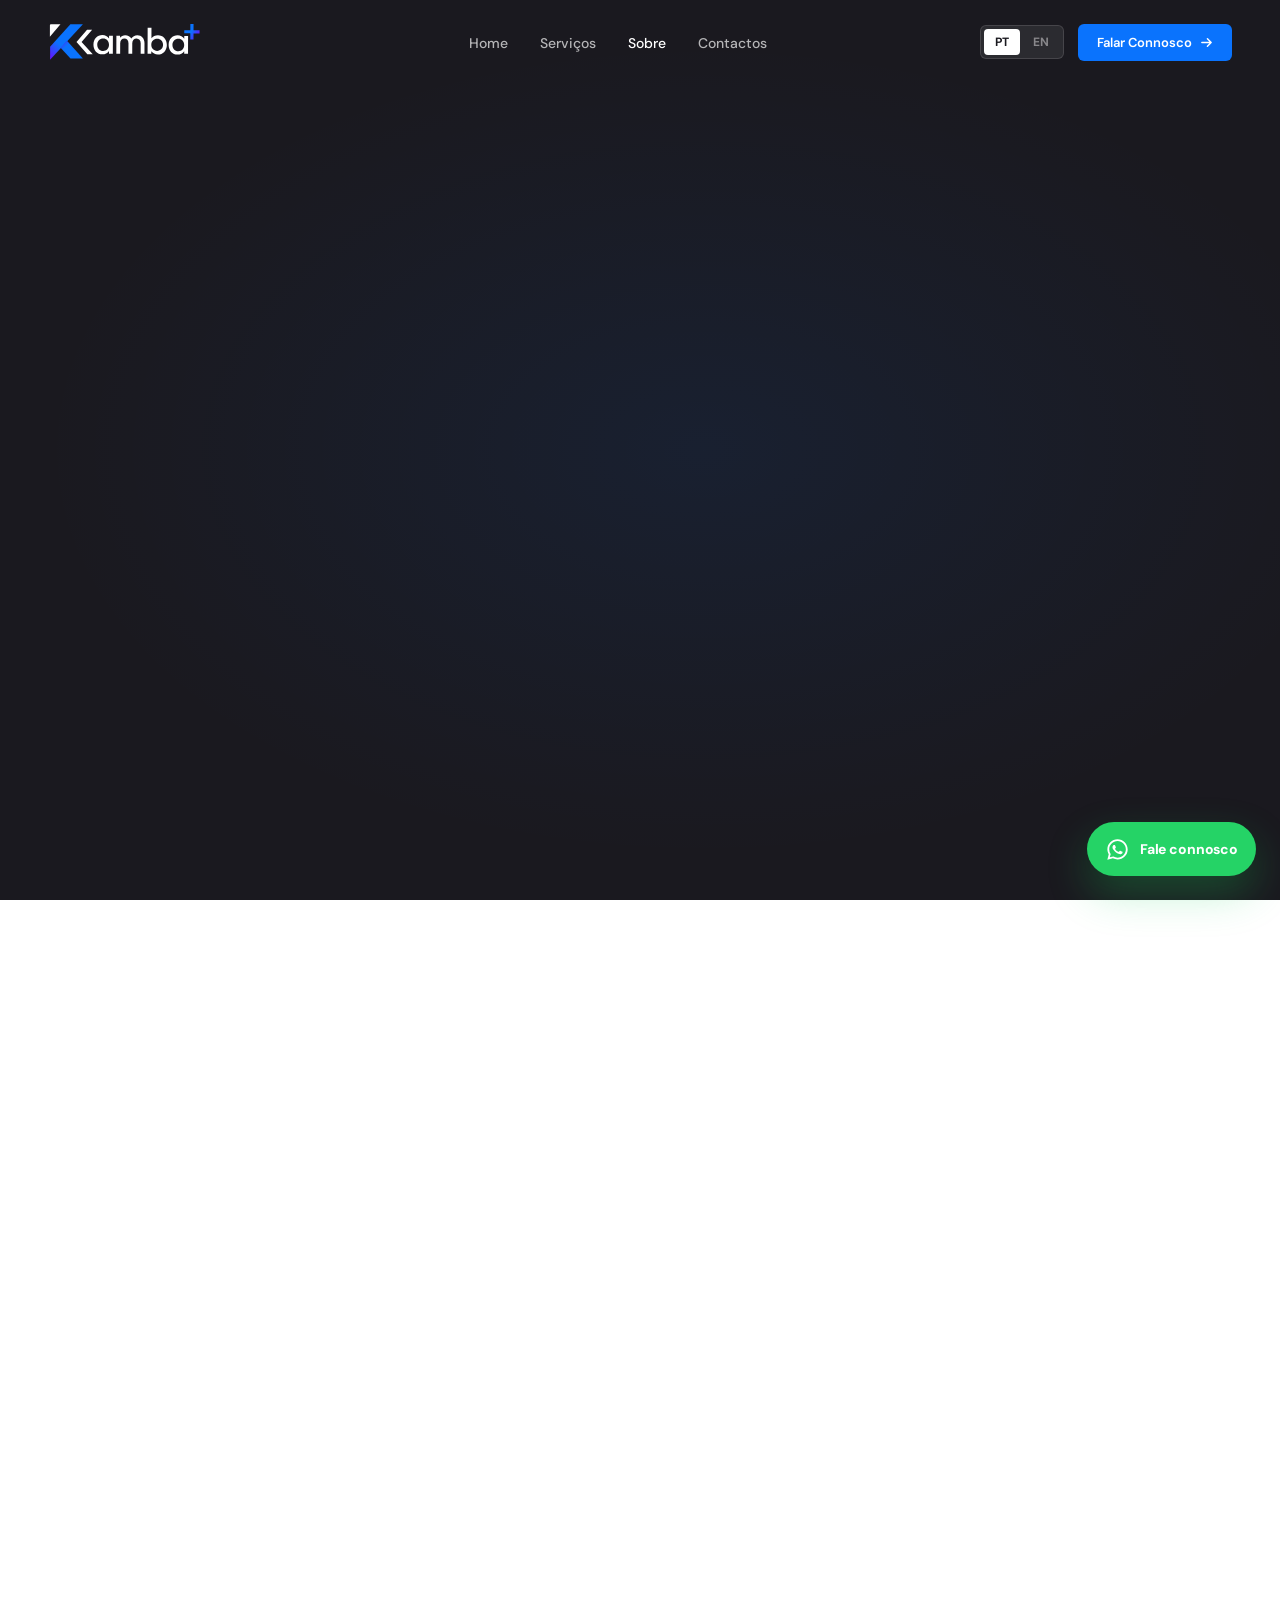
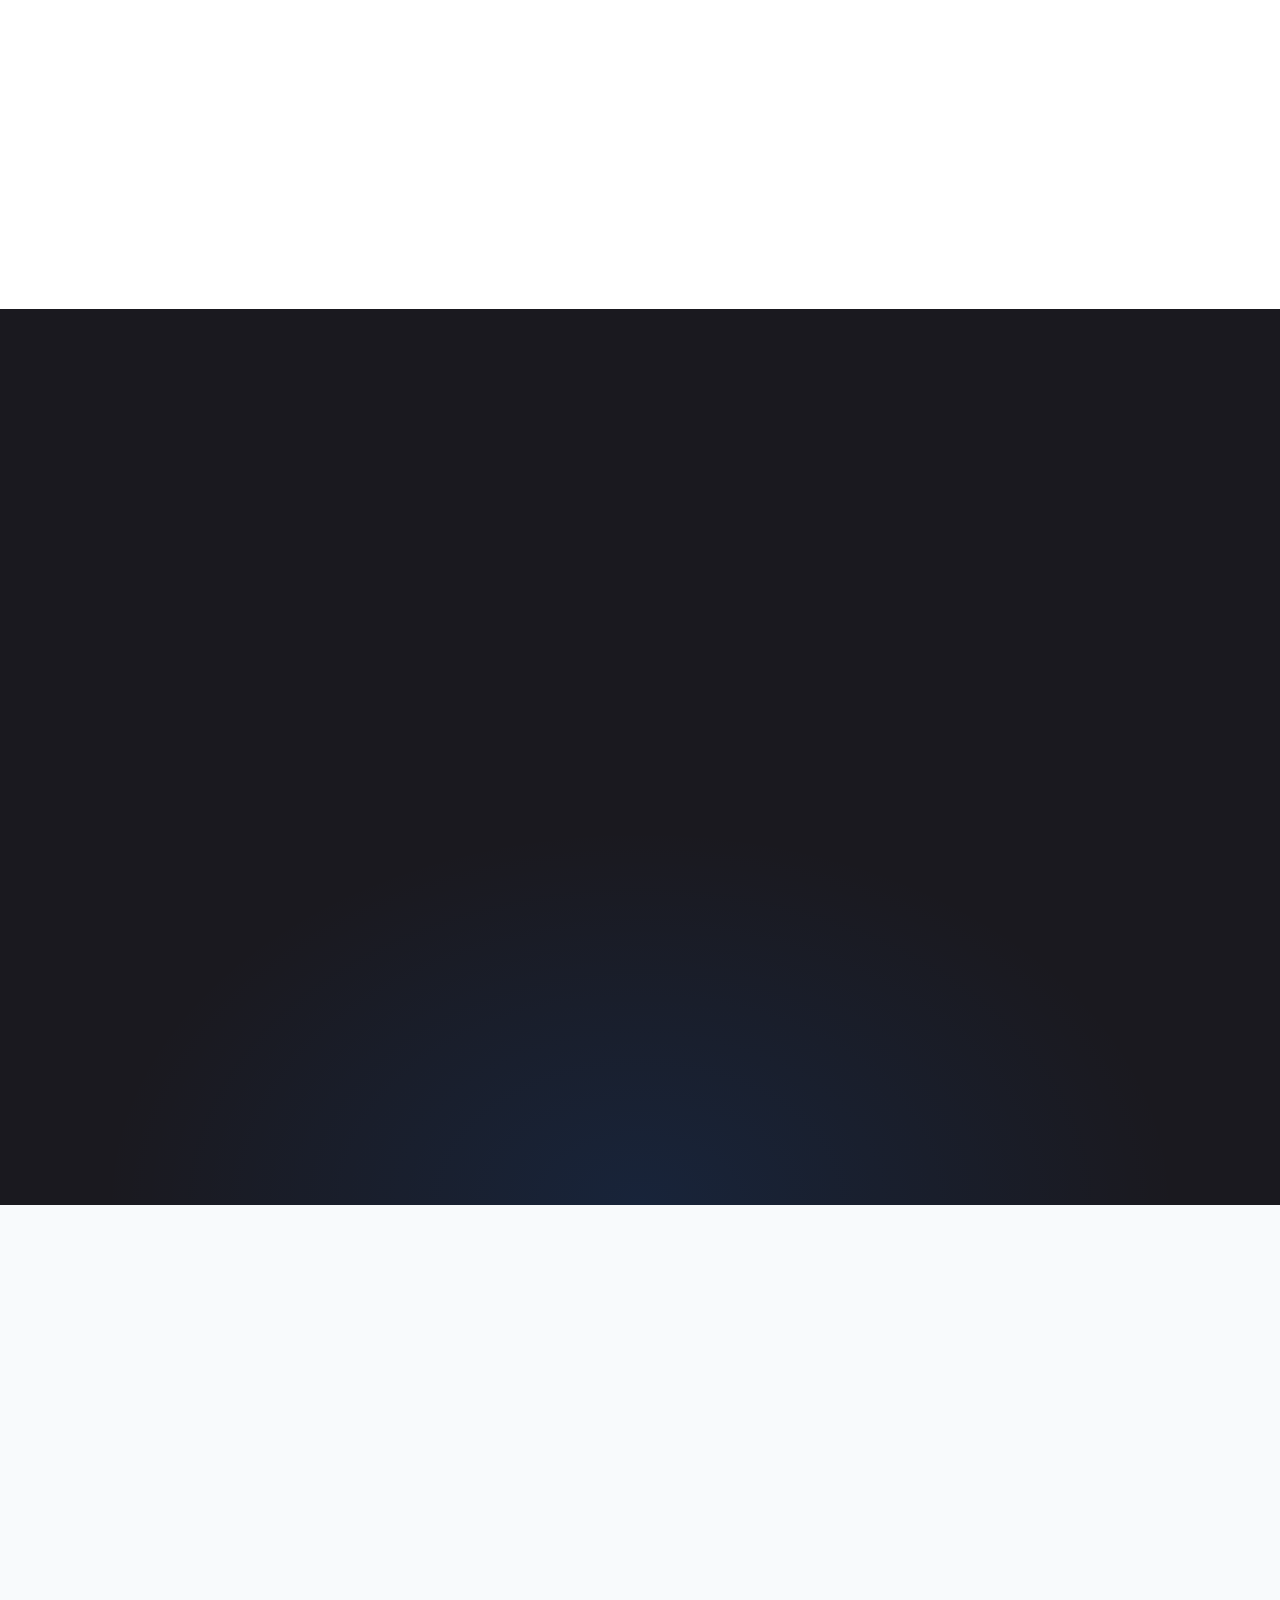
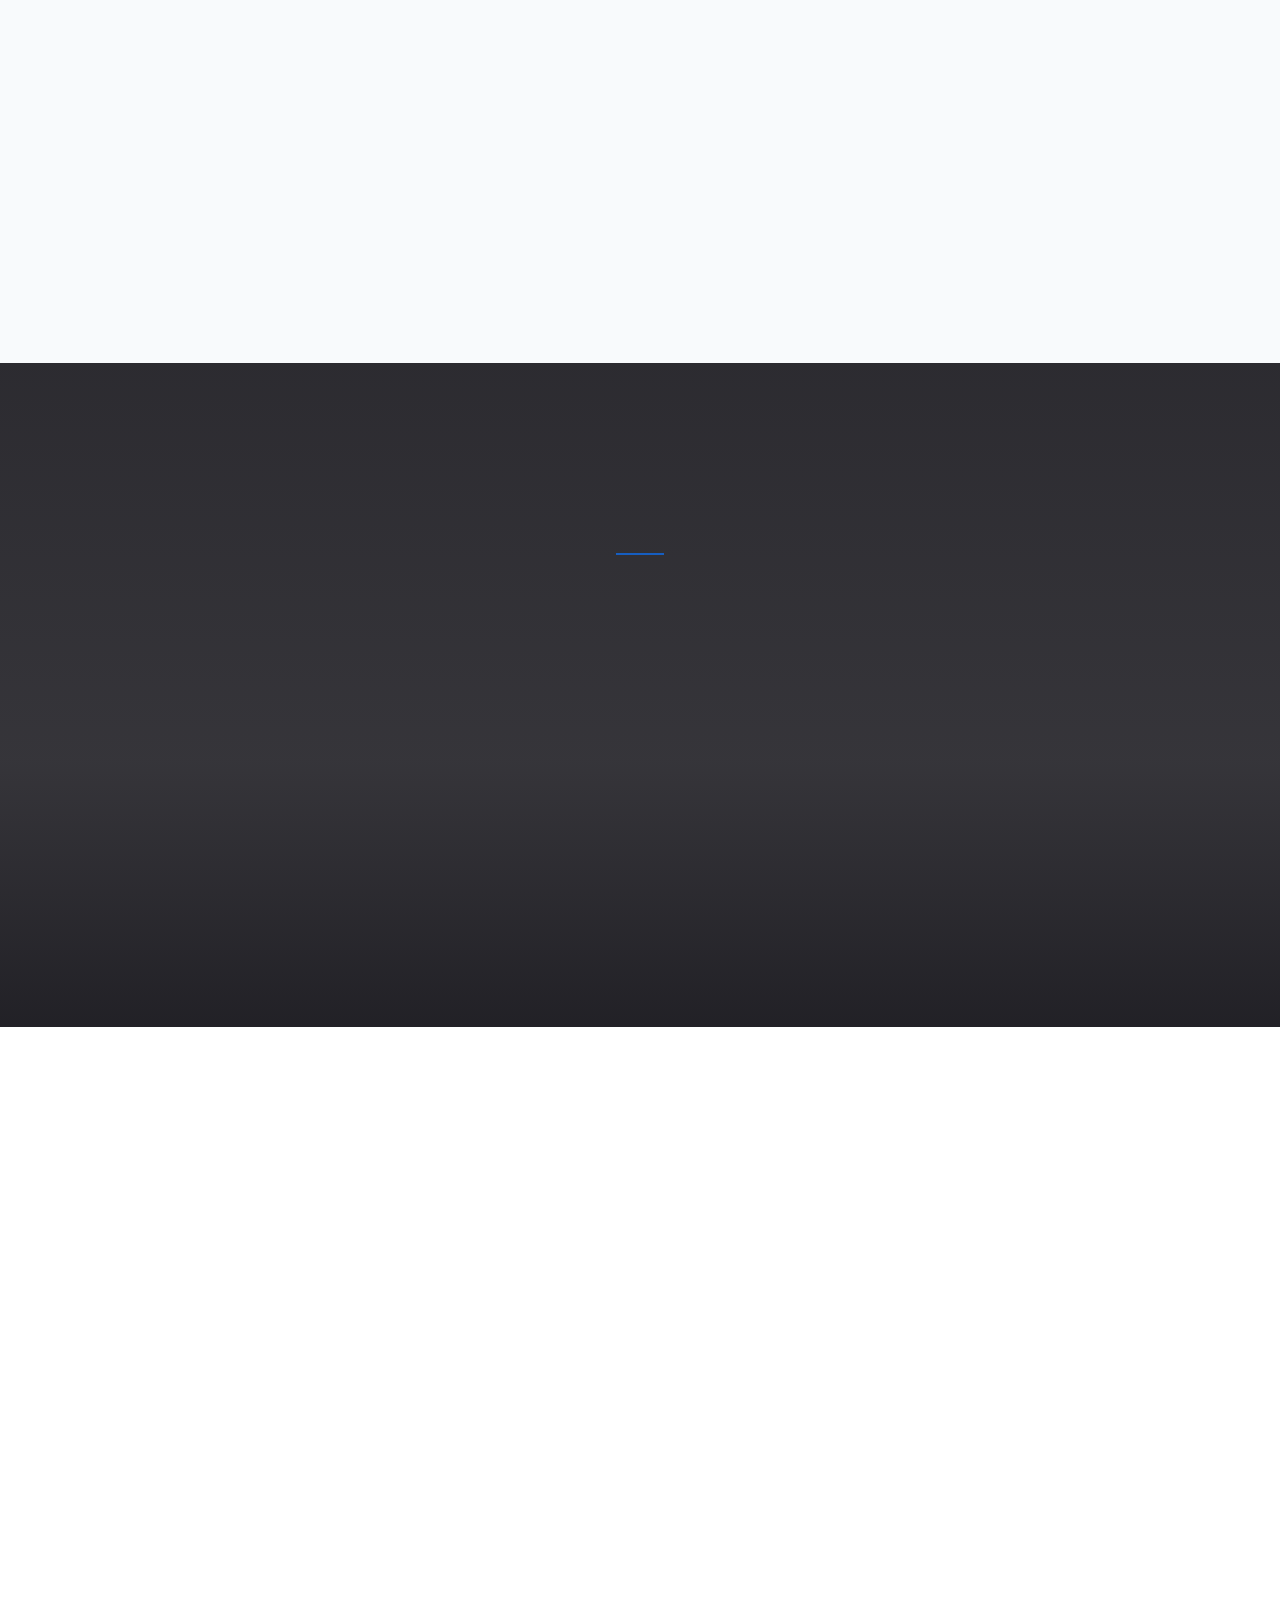
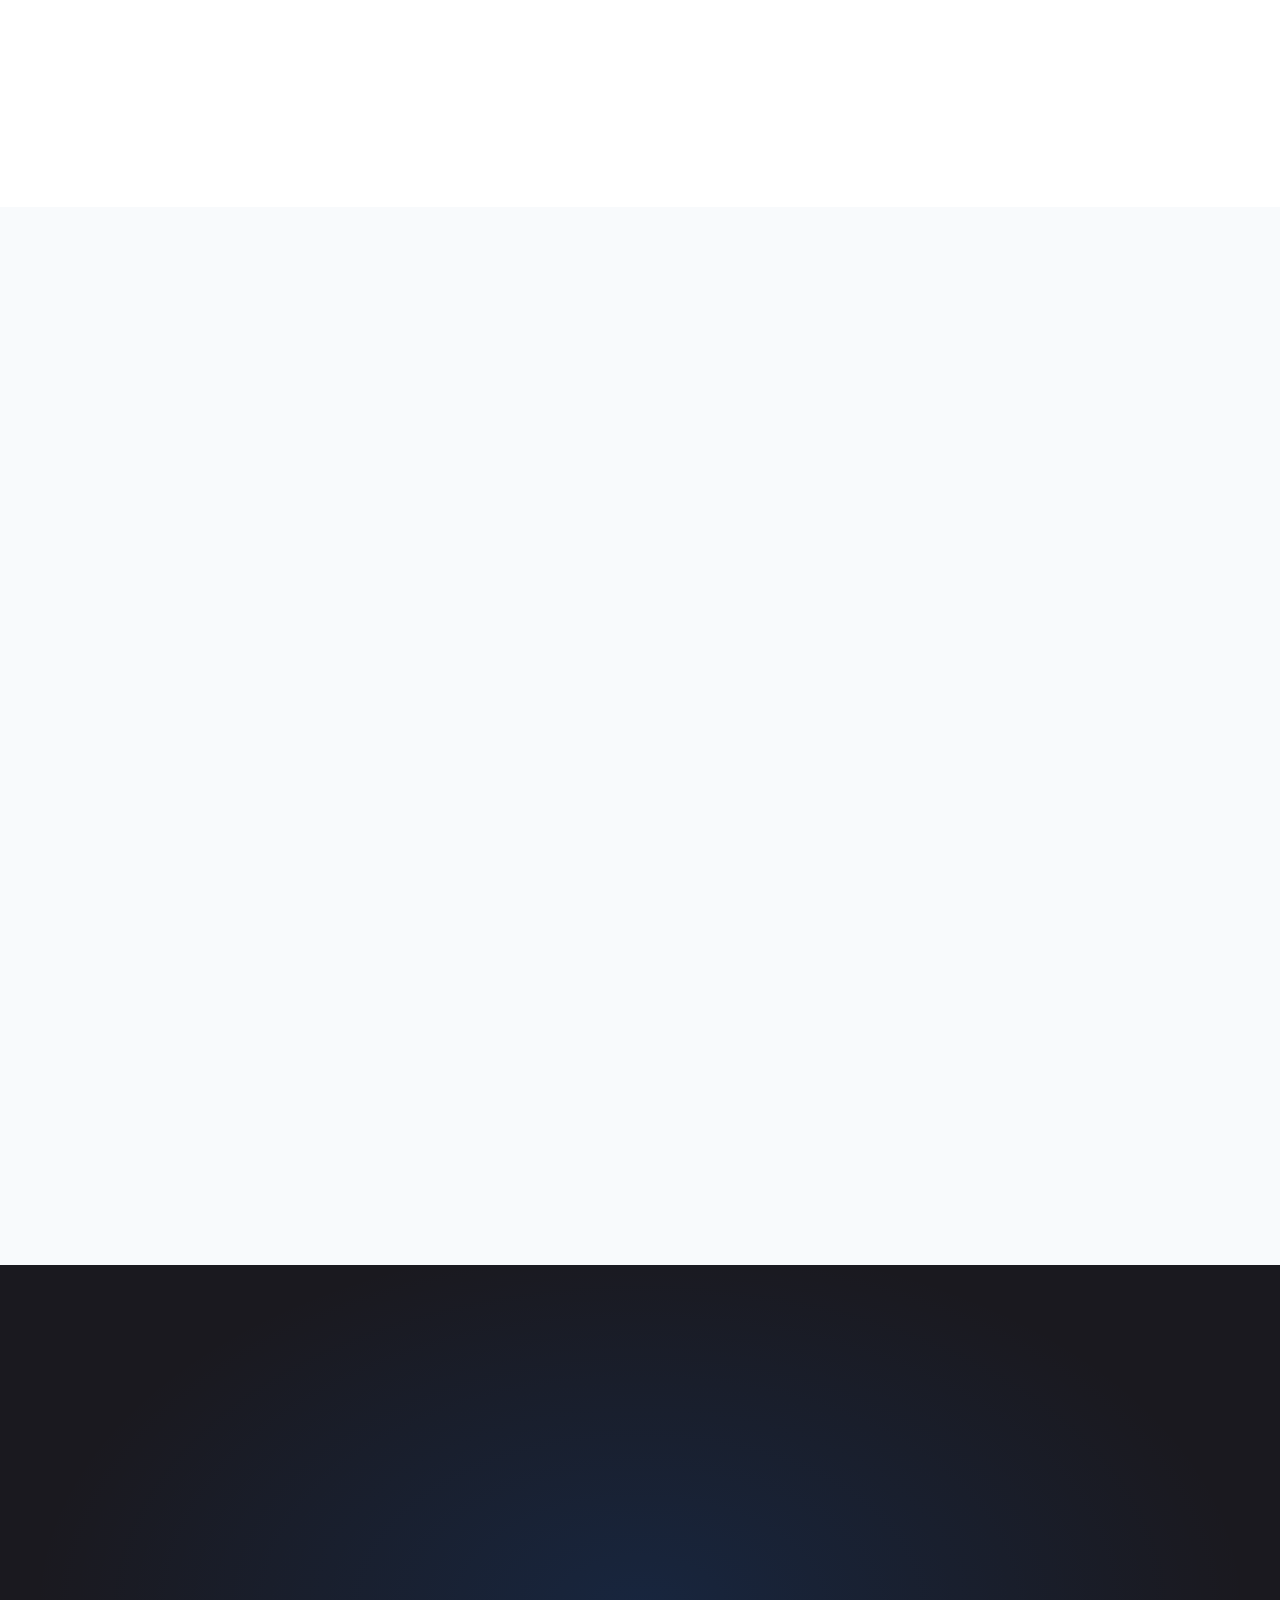
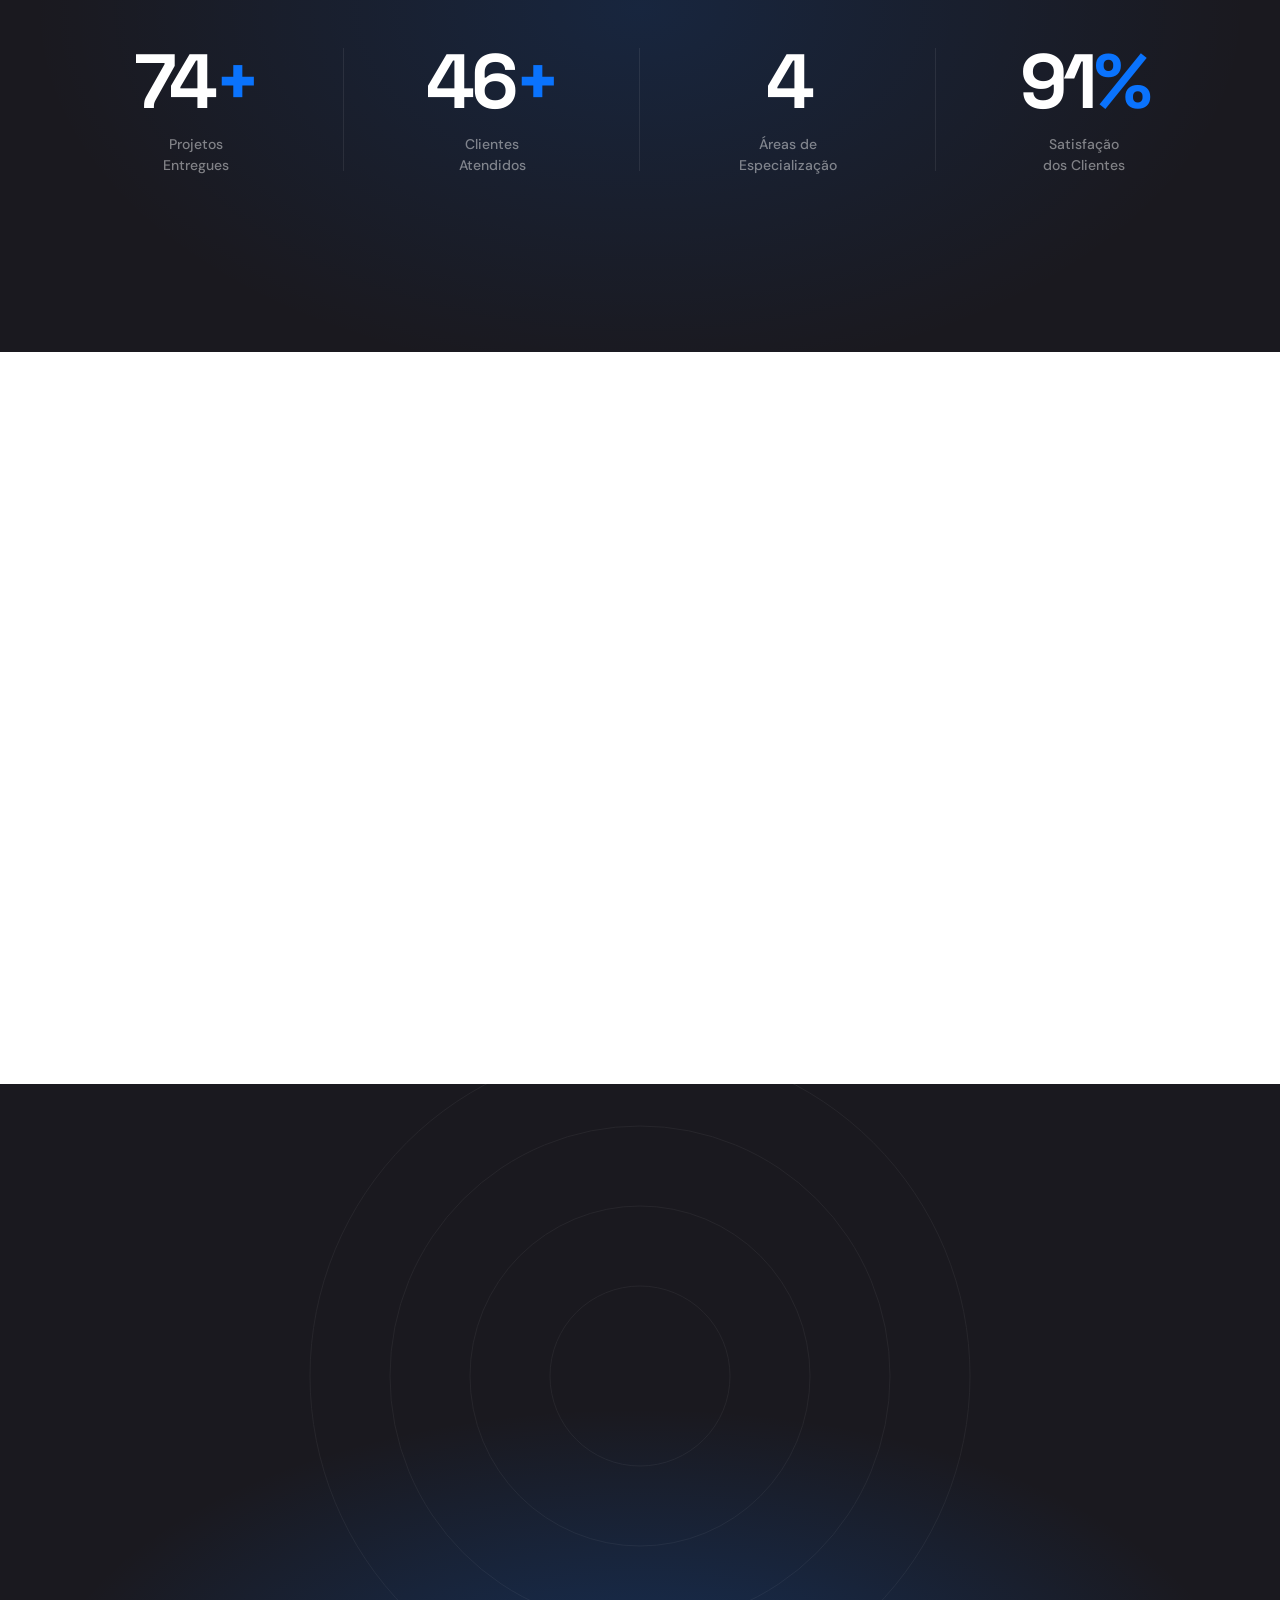
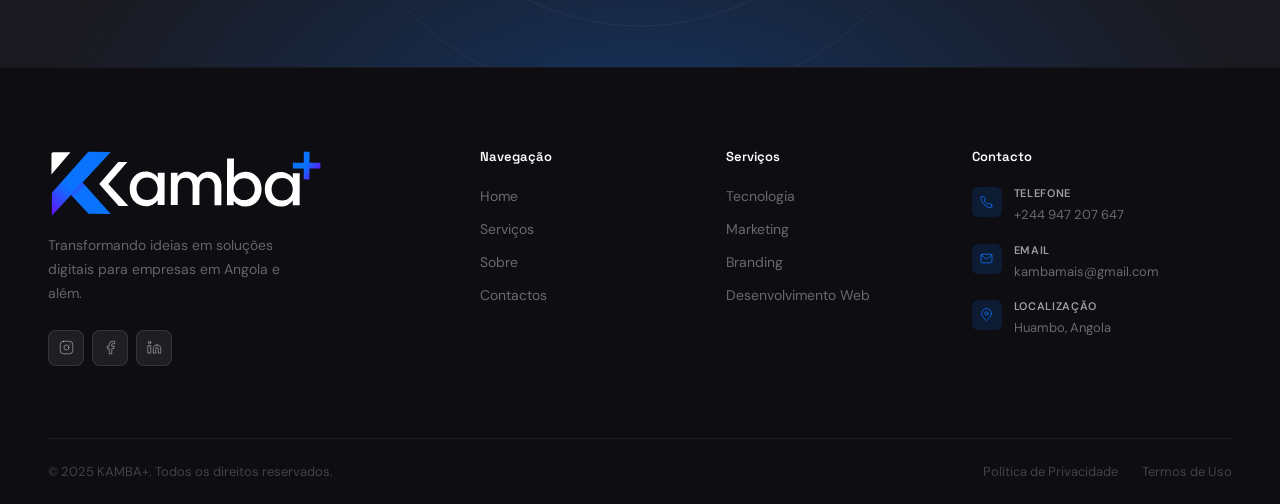
==== commit 8fea961e: "added the packegeds" ====
--- a/about.html
+++ b/about.html
@@ -1867,7 +1867,80 @@
             }
         }
 
-      
+      /* ── Floating WhatsApp Button ───────────────── */
+.wa-float {
+  position: fixed;
+  right: 24px;
+  bottom: 24px;
+  z-index: 999;
+  display: inline-flex;
+  align-items: center;
+  gap: 10px;
+  min-height: 54px;
+  padding: 13px 18px;
+  border-radius: 999px;
+  background: #25D366;
+  color: #fff;
+  font-family: var(--fb, 'DM Sans', system-ui, sans-serif);
+  font-size: 14px;
+  font-weight: 800;
+  letter-spacing: -0.01em;
+  text-decoration: none;
+  box-shadow:
+    0 18px 42px rgba(37, 211, 102, .28),
+    0 8px 20px rgba(0, 0, 0, .18);
+  transition:
+    transform .28s var(--ease, cubic-bezier(.22, 1, .36, 1)),
+    box-shadow .28s var(--ease, cubic-bezier(.22, 1, .36, 1)),
+    background .28s var(--ease, cubic-bezier(.22, 1, .36, 1));
+}
+
+.wa-float:hover {
+  background: #22C55E;
+  transform: translateY(-4px);
+  box-shadow:
+    0 24px 54px rgba(37, 211, 102, .34),
+    0 12px 28px rgba(0, 0, 0, .22);
+}
+
+.wa-float:focus-visible {
+  outline: 3px solid rgba(37, 211, 102, .35);
+  outline-offset: 4px;
+}
+
+.wa-float__icon {
+  width: 25px;
+  height: 25px;
+  flex: 0 0 auto;
+}
+
+.wa-float__text {
+  line-height: 1;
+  white-space: nowrap;
+}
+
+/* Mobile */
+@media (max-width: 640px) {
+  .wa-float {
+    right: 18px;
+    bottom: 18px;
+    width: 54px;
+    height: 54px;
+    min-height: 54px;
+    justify-content: center;
+    padding: 0;
+    border-radius: 50%;
+  }
+
+  .wa-float__text {
+    display: none;
+  }
+
+  .wa-float__icon {
+    width: 27px;
+    height: 27px;
+  }
+}
     </style>
 </head>
 
@@ -2643,7 +2716,31 @@
             </div>
         </div>
     </footer>
-
+<!-- Floating WhatsApp Button -->
+<a
+  class="wa-float"
+  href="https://wa.me/244947207647"
+  target="_blank"
+  rel="noopener noreferrer"
+  aria-label="Falar com a KAMBA+ no WhatsApp"
+  data-i18n-aria-label="aria.whatsapp.float"
+>
+  <svg
+    class="wa-float__icon"
+    viewBox="0 0 32 32"
+    aria-hidden="true"
+    focusable="false"
+  >
+    <path
+      fill="currentColor"
+      d="M16.04 3C8.87 3 3.04 8.72 3.04 15.76c0 2.25.61 4.45 1.76 6.37L3 29l7.05-1.8a13.2 13.2 0 0 0 5.99 1.47c7.17 0 13-5.72 13-12.76S23.21 3 16.04 3Zm0 23.48c-1.86 0-3.69-.5-5.28-1.45l-.38-.23-4.18 1.07 1.1-4.01-.25-.41a10.7 10.7 0 0 1-1.64-5.69c0-5.84 4.77-10.58 10.63-10.58s10.63 4.74 10.63 10.58-4.77 10.72-10.63 10.72Zm5.82-7.92c-.32-.16-1.89-.92-2.18-1.03-.29-.1-.5-.16-.71.16-.21.31-.82 1.02-1.01 1.23-.18.21-.37.24-.69.08-.32-.16-1.35-.49-2.57-1.55-.95-.83-1.59-1.86-1.78-2.17-.18-.31-.02-.48.14-.64.14-.14.32-.37.48-.55.16-.18.21-.31.32-.52.1-.21.05-.39-.03-.55-.08-.16-.71-1.69-.98-2.31-.26-.6-.52-.52-.71-.53h-.61c-.21 0-.55.08-.84.39-.29.31-1.11 1.07-1.11 2.61s1.14 3.03 1.3 3.24c.16.21 2.25 3.39 5.45 4.75.76.32 1.35.51 1.81.65.76.24 1.45.21 2 .13.61-.09 1.89-.76 2.15-1.49.27-.73.27-1.36.19-1.49-.08-.13-.29-.21-.61-.37Z"
+    />
+  </svg>
+
+  <span class="wa-float__text" data-i18n="common.whatsapp.float">
+    Fale connosco
+  </span>
+</a>
 
     <!-- ══════════════════════════════════════
    GSAP + ScrollTrigger
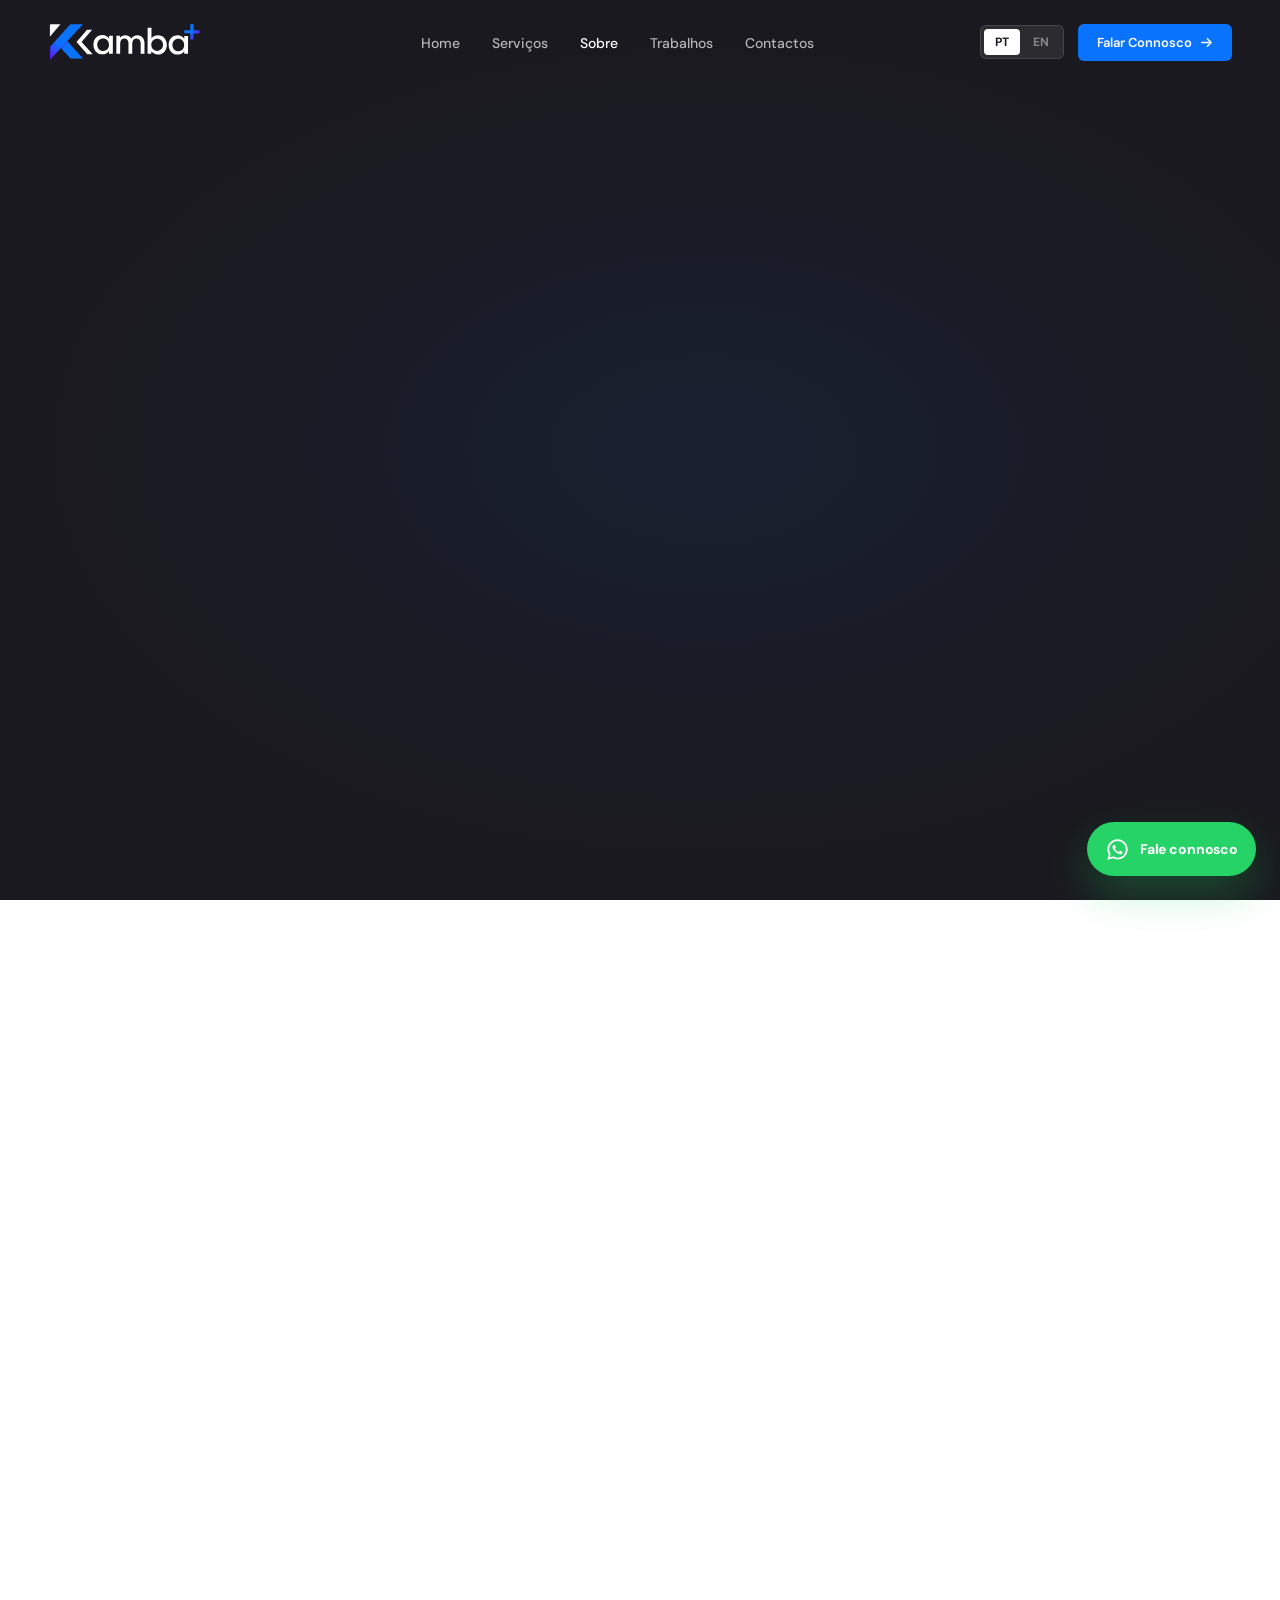
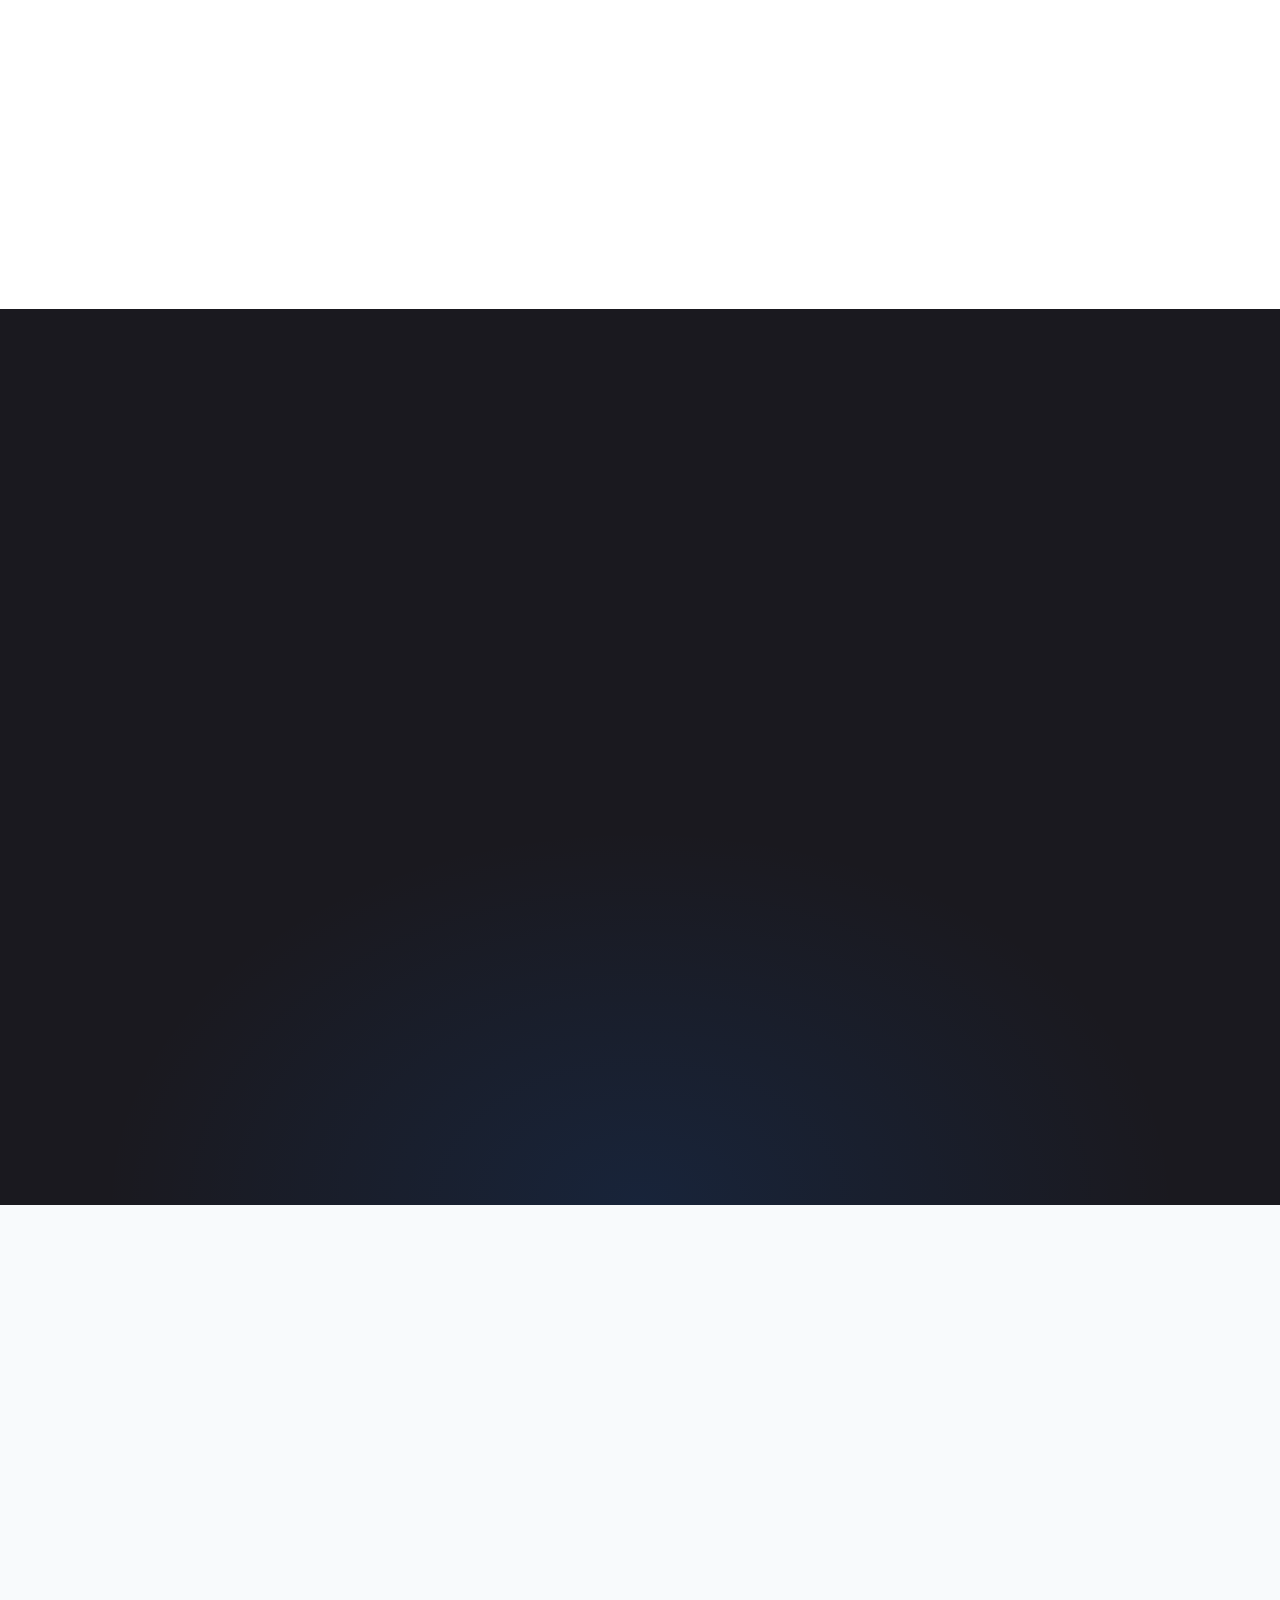
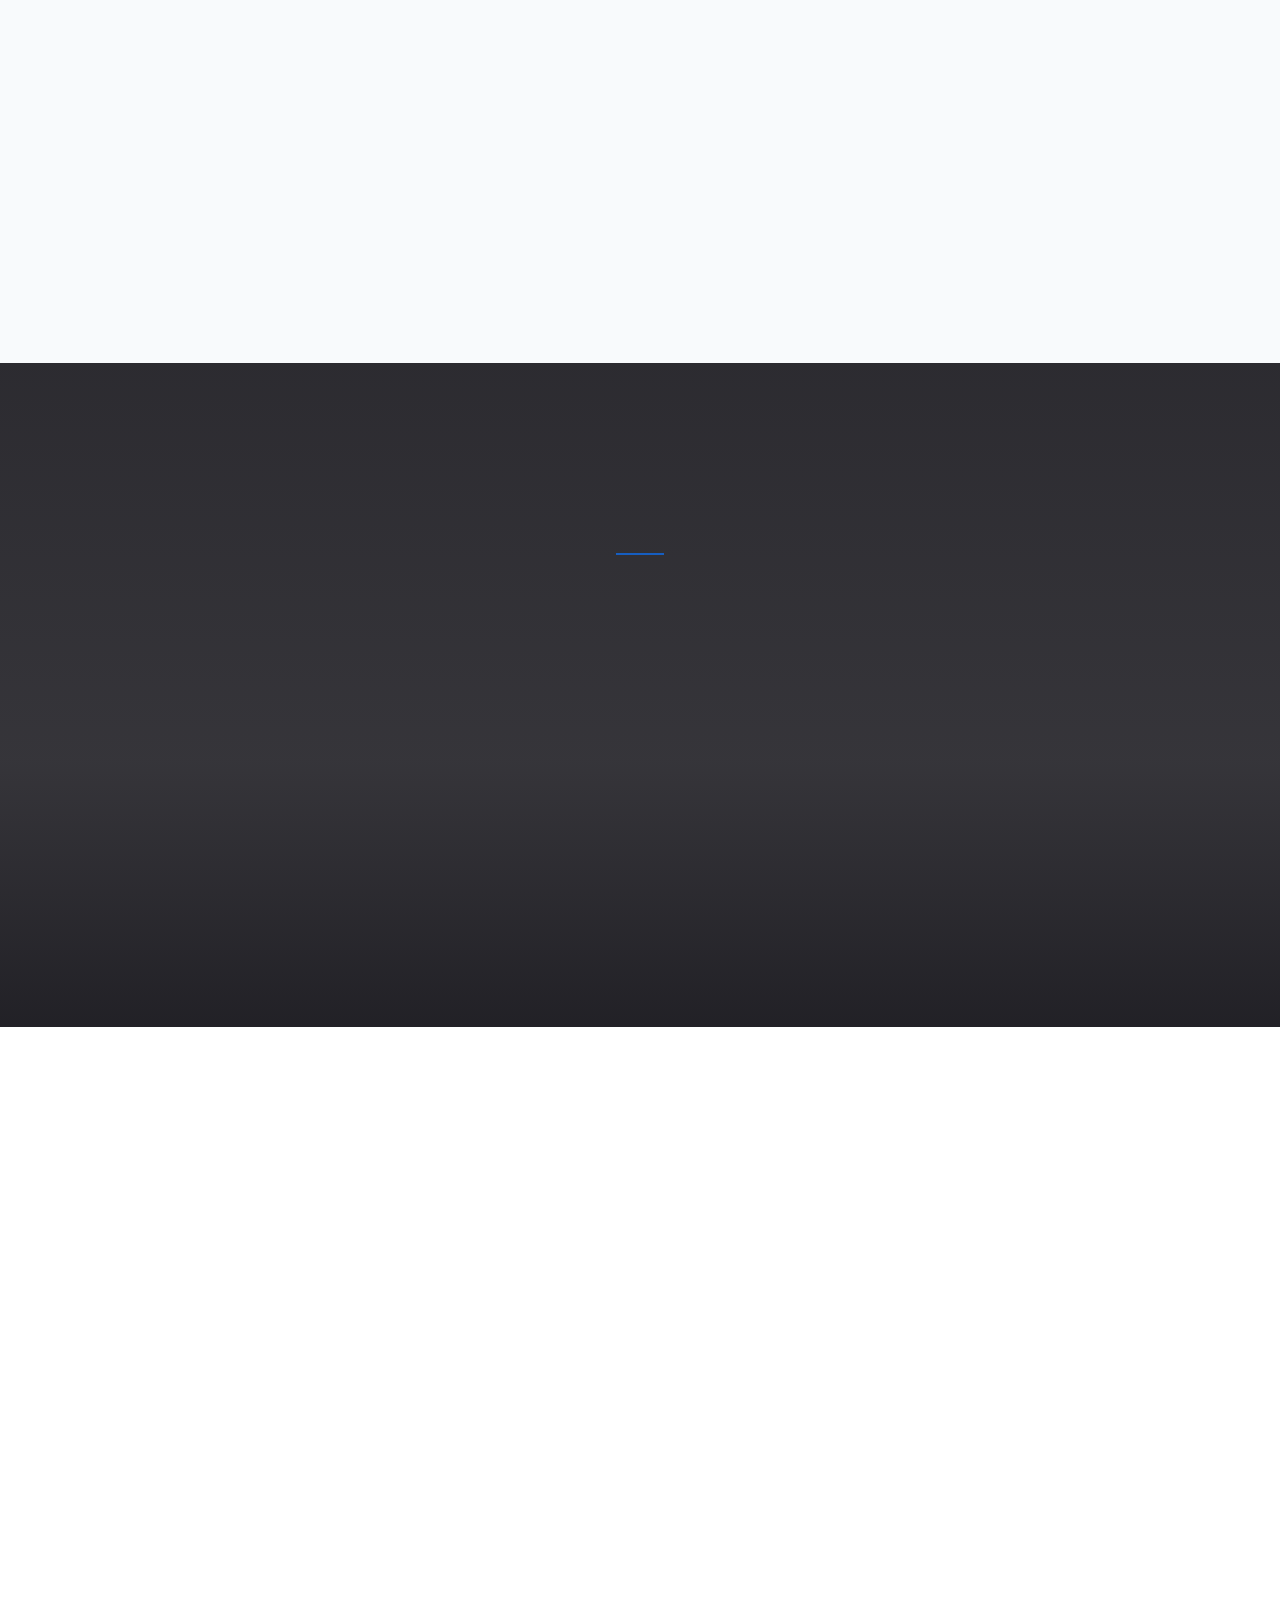
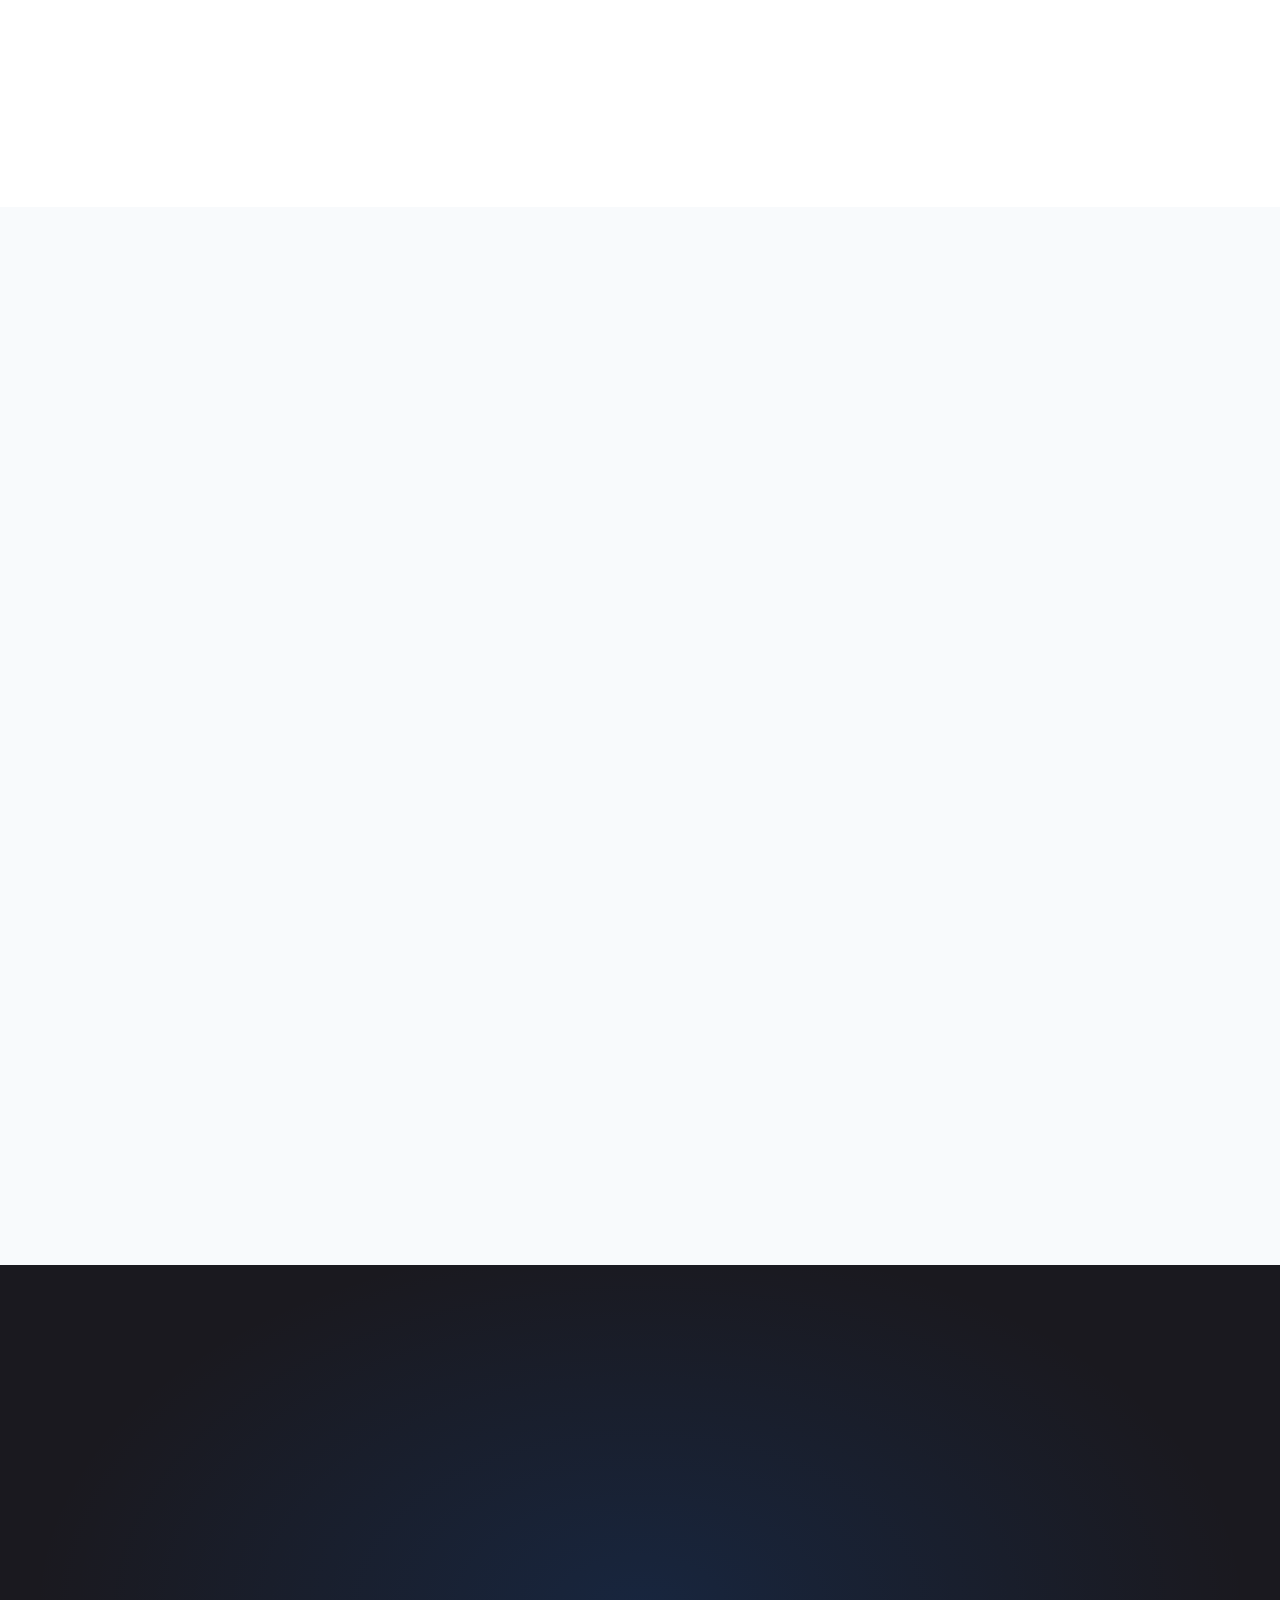
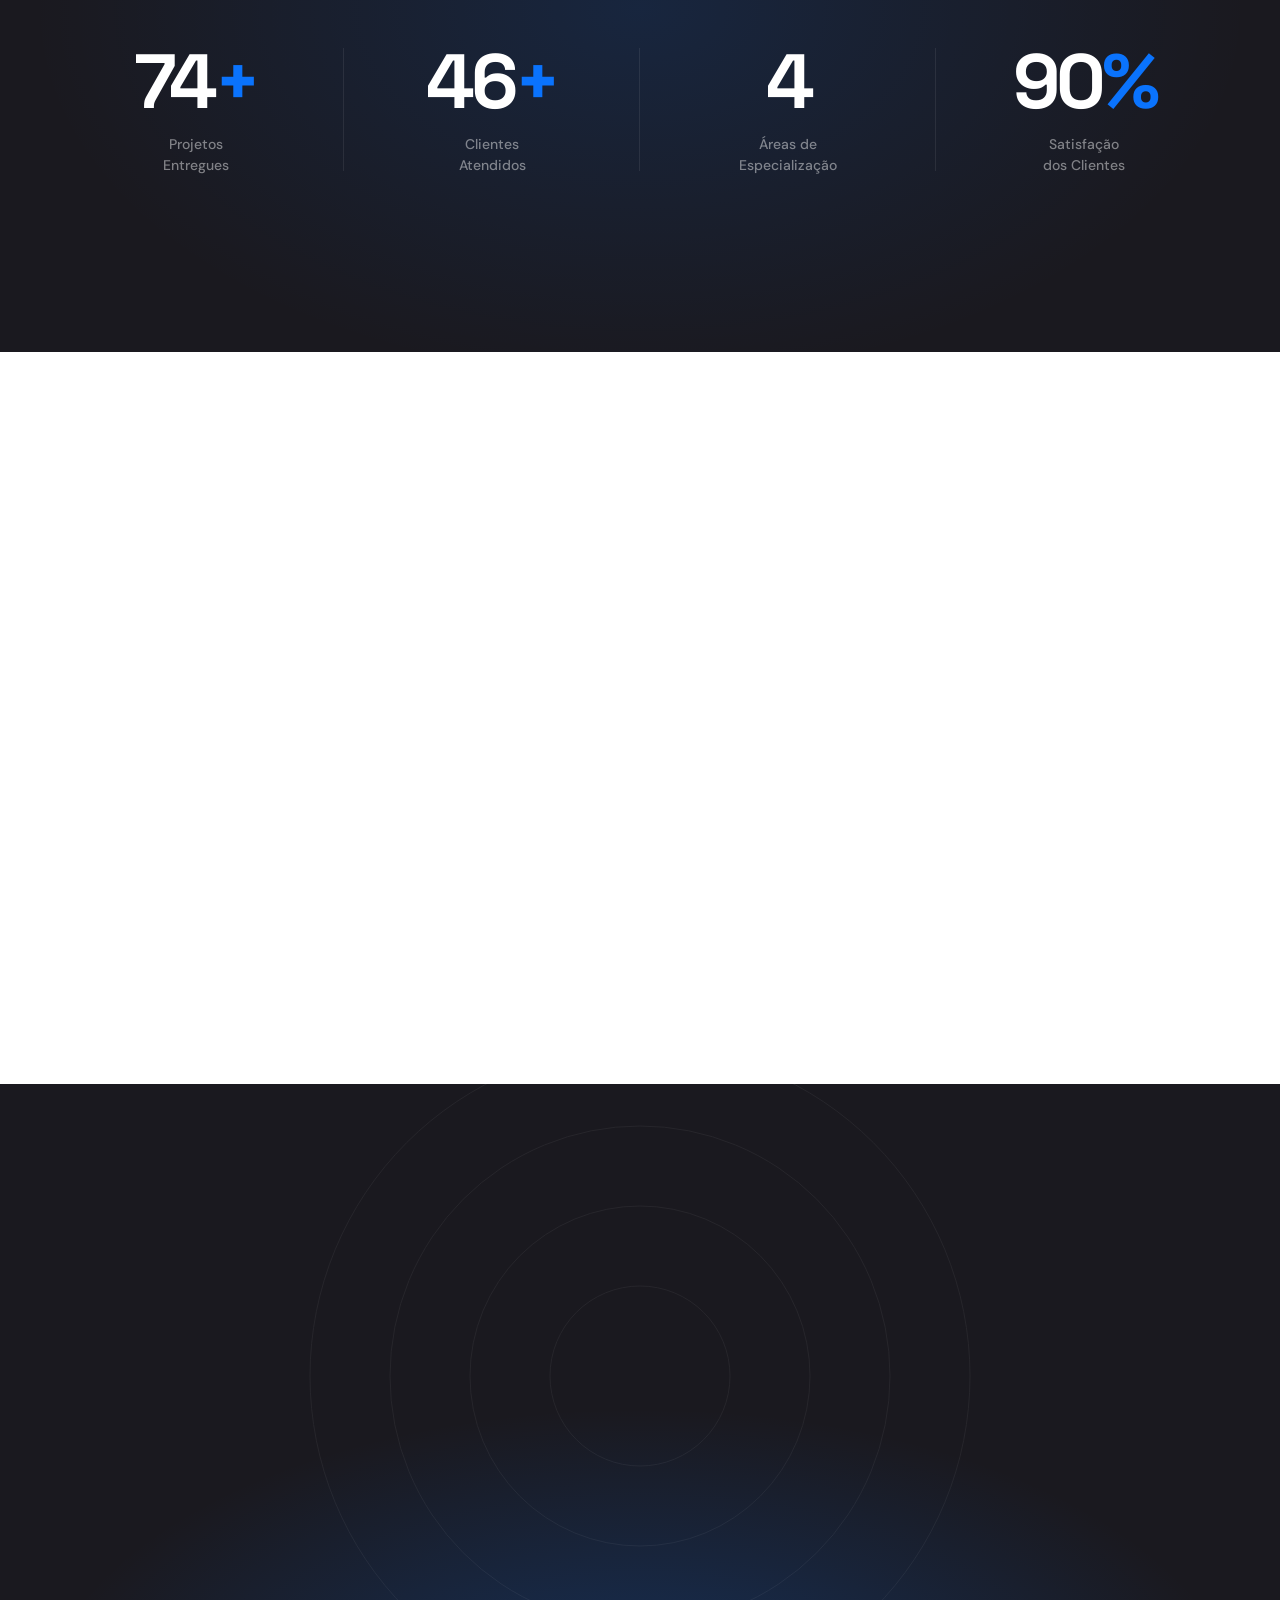
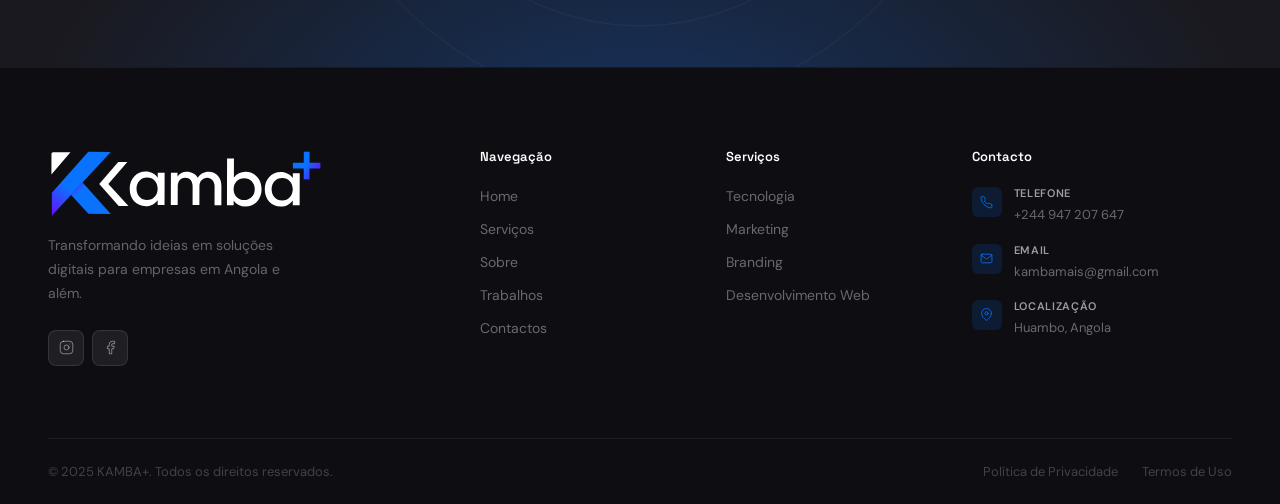
==== commit 264d14bf: "quase" ====
--- a/about.html
+++ b/about.html
@@ -8,7 +8,7 @@
     <meta name="description"
         content="Conheça a KAMBA+ — a agência digital que combina tecnologia, marketing e branding para transformar negócios em Angola.">
     <meta name="theme-color" content="#1A191F">
-       <link rel="icon" href="assets/icons/favicon2.png" type="image/svg+xml">
+    <link rel="icon" href="assets/icons/favicon2.png" type="image/svg+xml">
 
     <link rel="preconnect" href="https://fonts.googleapis.com">
     <link rel="preconnect" href="https://fonts.gstatic.com" crossorigin>
@@ -1867,80 +1867,80 @@
             }
         }
 
-      /* ── Floating WhatsApp Button ───────────────── */
-.wa-float {
-  position: fixed;
-  right: 24px;
-  bottom: 24px;
-  z-index: 999;
-  display: inline-flex;
-  align-items: center;
-  gap: 10px;
-  min-height: 54px;
-  padding: 13px 18px;
-  border-radius: 999px;
-  background: #25D366;
-  color: #fff;
-  font-family: var(--fb, 'DM Sans', system-ui, sans-serif);
-  font-size: 14px;
-  font-weight: 800;
-  letter-spacing: -0.01em;
-  text-decoration: none;
-  box-shadow:
-    0 18px 42px rgba(37, 211, 102, .28),
-    0 8px 20px rgba(0, 0, 0, .18);
-  transition:
-    transform .28s var(--ease, cubic-bezier(.22, 1, .36, 1)),
-    box-shadow .28s var(--ease, cubic-bezier(.22, 1, .36, 1)),
-    background .28s var(--ease, cubic-bezier(.22, 1, .36, 1));
-}
-
-.wa-float:hover {
-  background: #22C55E;
-  transform: translateY(-4px);
-  box-shadow:
-    0 24px 54px rgba(37, 211, 102, .34),
-    0 12px 28px rgba(0, 0, 0, .22);
-}
-
-.wa-float:focus-visible {
-  outline: 3px solid rgba(37, 211, 102, .35);
-  outline-offset: 4px;
-}
-
-.wa-float__icon {
-  width: 25px;
-  height: 25px;
-  flex: 0 0 auto;
-}
-
-.wa-float__text {
-  line-height: 1;
-  white-space: nowrap;
-}
-
-/* Mobile */
-@media (max-width: 640px) {
-  .wa-float {
-    right: 18px;
-    bottom: 18px;
-    width: 54px;
-    height: 54px;
-    min-height: 54px;
-    justify-content: center;
-    padding: 0;
-    border-radius: 50%;
-  }
-
-  .wa-float__text {
-    display: none;
-  }
-
-  .wa-float__icon {
-    width: 27px;
-    height: 27px;
-  }
-}
+        /* ── Floating WhatsApp Button ───────────────── */
+        .wa-float {
+            position: fixed;
+            right: 24px;
+            bottom: 24px;
+            z-index: 999;
+            display: inline-flex;
+            align-items: center;
+            gap: 10px;
+            min-height: 54px;
+            padding: 13px 18px;
+            border-radius: 999px;
+            background: #25D366;
+            color: #fff;
+            font-family: var(--fb, 'DM Sans', system-ui, sans-serif);
+            font-size: 14px;
+            font-weight: 800;
+            letter-spacing: -0.01em;
+            text-decoration: none;
+            box-shadow:
+                0 18px 42px rgba(37, 211, 102, .28),
+                0 8px 20px rgba(0, 0, 0, .18);
+            transition:
+                transform .28s var(--ease, cubic-bezier(.22, 1, .36, 1)),
+                box-shadow .28s var(--ease, cubic-bezier(.22, 1, .36, 1)),
+                background .28s var(--ease, cubic-bezier(.22, 1, .36, 1));
+        }
+
+        .wa-float:hover {
+            background: #22C55E;
+            transform: translateY(-4px);
+            box-shadow:
+                0 24px 54px rgba(37, 211, 102, .34),
+                0 12px 28px rgba(0, 0, 0, .22);
+        }
+
+        .wa-float:focus-visible {
+            outline: 3px solid rgba(37, 211, 102, .35);
+            outline-offset: 4px;
+        }
+
+        .wa-float__icon {
+            width: 25px;
+            height: 25px;
+            flex: 0 0 auto;
+        }
+
+        .wa-float__text {
+            line-height: 1;
+            white-space: nowrap;
+        }
+
+        /* Mobile */
+        @media (max-width: 640px) {
+            .wa-float {
+                right: 18px;
+                bottom: 18px;
+                width: 54px;
+                height: 54px;
+                min-height: 54px;
+                justify-content: center;
+                padding: 0;
+                border-radius: 50%;
+            }
+
+            .wa-float__text {
+                display: none;
+            }
+
+            .wa-float__icon {
+                width: 27px;
+                height: 27px;
+            }
+        }
     </style>
 </head>
 
@@ -1953,12 +1953,13 @@
         <div class="wrap">
             <div class="nav__row">
                 <a href="index.html" class="nav__logo" aria-label="KAMBA+ — Início">
-                       <img src="assets/icons/logo.svg" height="40px" alt="KAMBA+ logo" class="nav__logo-img">
+                    <img src="assets/icons/logo.svg" height="40px" alt="KAMBA+ logo" class="nav__logo-img">
                 </a>
                 <ul class="nav__menu" role="list">
                     <li><a href="index.html" data-i18n="nav.home">Home</a></li>
                     <li><a href="services.html" data-i18n="nav.services">Serviços</a></li>
                     <li><a href="about.html" class="cur" data-i18n="nav.about">Sobre</a></li>
+                    <li> <a class="" data-i18n="nav.projects" href="projects.html">Trabalhos</a></li>
                     <li><a href="#contacto" data-i18n="nav.contacts">Contactos</a></li>
                 </ul>
                 <div class="nav__right">
@@ -1987,6 +1988,7 @@
         <a href="index.html" class="dl" data-i18n="nav.home">Home</a>
         <a href="services.html" class="dl" data-i18n="nav.services">Serviços</a>
         <a href="about.html" class="dl" data-i18n="nav.about">Sobre Nós</a>
+        <a class="dl" data-i18n="nav.projects" href="projects.html">Trabalhos</a>
         <a href="#contacto" class="dl" data-i18n="nav.contacts">Contactos</a>
         <a href="contact.html" class="btn btn-blue" data-i18n="about.hero.cta1">Falar Connosco</a>
     </nav>
@@ -2083,7 +2085,8 @@
                         A lacuna entre o potencial e a visibilidade era demasiado grande.
                     </p>
                     <div class="story__quote">
-                        <p data-i18n="about.story.quote">A transformação digital não é uma tendência. É o caminho obrigatório para qualquer empresa
+                        <p data-i18n="about.story.quote">A transformação digital não é uma tendência. É o caminho
+                            obrigatório para qualquer empresa
                             que queira crescer num mercado cada vez mais competitivo.</p>
                     </div>
                     <p class="story__text" data-i18n="about.story.p2">
@@ -2111,8 +2114,10 @@
 
             <div class="sec-head" style="position:relative;z-index:1;">
                 <span class="eyebrow eyebrow--white au" data-i18n="about.mvv.eyebrow">Quem Somos</span>
-                <h2 class="sec-title sec-title--white au" data-i18n-html="about.mvv.title">O que nos guia<br>a cada projeto</h2>
-                <p class="sec-sub sec-sub--white au" data-i18n="about.mvv.subtitle">Os princípios que definem cada decisão, cada entrega e cada relação
+                <h2 class="sec-title sec-title--white au" data-i18n-html="about.mvv.title">O que nos guia<br>a cada
+                    projeto</h2>
+                <p class="sec-sub sec-sub--white au" data-i18n="about.mvv.subtitle">Os princípios que definem cada
+                    decisão, cada entrega e cada relação
                     com os nossos clientes.</p>
             </div>
 
@@ -2187,7 +2192,8 @@
 
             <div class="sec-head">
                 <h2 class="sec-title au" data-i18n-html="about.whatdo.title">Quatro áreas de<br>atuação integradas</h2>
-                <p class="sec-sub au" data-i18n="about.whatdo.subtitle">Cada área é especializada mas trabalha em coordenação com as outras — é esta
+                <p class="sec-sub au" data-i18n="about.whatdo.subtitle">Cada área é especializada mas trabalha em
+                    coordenação com as outras — é esta
                     integração que multiplica os resultados.</p>
             </div>
 
@@ -2204,7 +2210,8 @@
                         </svg>
                     </div>
                     <h3 class="wd-name" data-i18n="about.whatdo.1.name">Tecnologia</h3>
-                    <p class="wd-desc" data-i18n="about.whatdo.1.desc">Desenvolvimento de soluções digitais, consultoria e transformação para modernizar
+                    <p class="wd-desc" data-i18n="about.whatdo.1.desc">Desenvolvimento de soluções digitais, consultoria
+                        e transformação para modernizar
                         a forma como o seu negócio opera.</p>
                 </div>
 
@@ -2217,7 +2224,8 @@
                         </svg>
                     </div>
                     <h3 class="wd-name" data-i18n="about.whatdo.2.name">Marketing</h3>
-                    <p class="wd-desc" data-i18n="about.whatdo.2.desc">Estratégias digitais integradas para aumentar a visibilidade, atrair clientes e
+                    <p class="wd-desc" data-i18n="about.whatdo.2.desc">Estratégias digitais integradas para aumentar a
+                        visibilidade, atrair clientes e
                         gerar resultados mensuráveis.</p>
                 </div>
 
@@ -2230,7 +2238,8 @@
                         </svg>
                     </div>
                     <h3 class="wd-name" data-i18n="about.whatdo.3.name">Branding</h3>
-                    <p class="wd-desc" data-i18n="about.whatdo.3.desc">Construção de marcas fortes, memoráveis e posicionadas para destacar-se num
+                    <p class="wd-desc" data-i18n="about.whatdo.3.desc">Construção de marcas fortes, memoráveis e
+                        posicionadas para destacar-se num
                         mercado cada vez mais concorrido.</p>
                 </div>
 
@@ -2244,7 +2253,8 @@
                         </svg>
                     </div>
                     <h3 class="wd-name" data-i18n="about.whatdo.4.name">Desenvolvimento Web</h3>
-                    <p class="wd-desc" data-i18n="about.whatdo.4.desc">Websites modernos, rápidos e otimizados que geram credibilidade e convertem
+                    <p class="wd-desc" data-i18n="about.whatdo.4.desc">Websites modernos, rápidos e otimizados que geram
+                        credibilidade e convertem
                         visitantes em clientes reais.</p>
                 </div>
 
@@ -2281,8 +2291,10 @@
 
             <div class="sec-head">
                 <span class="eyebrow au" data-i18n="about.process.eyebrow">O Nosso Processo</span>
-                <h2 class="sec-title au" data-i18n-html="about.process.title">Quatro etapas,<br>resultados previsíveis</h2>
-                <p class="sec-sub au" data-i18n="about.process.subtitle">Um processo claro que elimina surpresas e coloca o cliente no controlo em cada
+                <h2 class="sec-title au" data-i18n-html="about.process.title">Quatro etapas,<br>resultados previsíveis
+                </h2>
+                <p class="sec-sub au" data-i18n="about.process.subtitle">Um processo claro que elimina surpresas e
+                    coloca o cliente no controlo em cada
                     fase do projeto.</p>
             </div>
 
@@ -2298,7 +2310,8 @@
                     </div>
                     <div class="pf-num" data-i18n="about.process.1.num">01 — Descoberta</div>
                     <h3 class="pf-title" data-i18n="about.process.1.title">Descoberta</h3>
-                    <p class="pf-desc" data-i18n="about.process.1.desc">Imersão total no seu negócio: objetivos, mercado, concorrência e o que o torna
+                    <p class="pf-desc" data-i18n="about.process.1.desc">Imersão total no seu negócio: objetivos,
+                        mercado, concorrência e o que o torna
                         único. A fundação de tudo.</p>
                 </div>
 
@@ -2319,7 +2332,8 @@
                     </div>
                     <div class="pf-num" data-i18n="about.process.2.num">02 — Planeamento</div>
                     <h3 class="pf-title" data-i18n="about.process.2.title">Planeamento</h3>
-                    <p class="pf-desc" data-i18n="about.process.2.desc">Estratégia personalizada, cronograma definido e métricas de sucesso acordadas.
+                    <p class="pf-desc" data-i18n="about.process.2.desc">Estratégia personalizada, cronograma definido e
+                        métricas de sucesso acordadas.
                         Nada avança sem aprovação.</p>
                 </div>
 
@@ -2340,7 +2354,8 @@
                     </div>
                     <div class="pf-num" data-i18n="about.process.3.num">03 — Implementação</div>
                     <h3 class="pf-title" data-i18n="about.process.3.title">Implementação</h3>
-                    <p class="pf-desc" data-i18n="about.process.3.desc">Execução com revisões iterativas e feedback constante. Qualidade verificada em
+                    <p class="pf-desc" data-i18n="about.process.3.desc">Execução com revisões iterativas e feedback
+                        constante. Qualidade verificada em
                         cada entrega parcial.</p>
                 </div>
 
@@ -2361,7 +2376,8 @@
                     </div>
                     <div class="pf-num" data-i18n="about.process.4.num">04 — Crescimento</div>
                     <h3 class="pf-title" data-i18n="about.process.4.title">Crescimento</h3>
-                    <p class="pf-desc" data-i18n="about.process.4.desc">Acompanhamento dos resultados, otimizações contínuas e suporte para que o projeto
+                    <p class="pf-desc" data-i18n="about.process.4.desc">Acompanhamento dos resultados, otimizações
+                        contínuas e suporte para que o projeto
                         evolua com o negócio.</p>
                 </div>
 
@@ -2379,7 +2395,8 @@
             <div class="sec-head">
                 <span class="eyebrow au" data-i18n="about.choose.eyebrow">Porque a KAMBA+</span>
                 <h2 class="sec-title au" data-i18n-html="about.choose.title">O que nos torna<br>a escolha certa</h2>
-                <p class="sec-sub au" data-i18n="about.choose.subtitle">Não são apenas palavras — são compromissos que assumimos com cada cliente e que se
+                <p class="sec-sub au" data-i18n="about.choose.subtitle">Não são apenas palavras — são compromissos que
+                    assumimos com cada cliente e que se
                     reflectem nos resultados que entregamos.</p>
             </div>
 
@@ -2398,7 +2415,8 @@
                     </div>
                     <div>
                         <h3 class="ch-title" data-i18n="about.choose.1.title">Inovação Constante</h3>
-                        <p class="ch-desc" data-i18n="about.choose.1.desc">Utilizamos as tecnologias e metodologias mais modernas do mercado — não
+                        <p class="ch-desc" data-i18n="about.choose.1.desc">Utilizamos as tecnologias e metodologias mais
+                            modernas do mercado — não
                             porque é tendência, mas porque é o que garante que o seu investimento tem vida longa e
                             resulta em crescimento real.</p>
                     </div>
@@ -2419,7 +2437,8 @@
                     </div>
                     <div>
                         <h3 class="ch-title" data-i18n="about.choose.2.title">Experiência Multidisciplinar</h3>
-                        <p class="ch-desc" data-i18n="about.choose.2.desc">A integração entre tecnologia, marketing e branding é rara no mercado
+                        <p class="ch-desc" data-i18n="about.choose.2.desc">A integração entre tecnologia, marketing e
+                            branding é rara no mercado
                             angolano. Na KAMBA+, as três áreas colaboram em cada projeto — o que multiplica os
                             resultados e elimina a fragmentação de fornecedores.</p>
                     </div>
@@ -2439,7 +2458,8 @@
                     </div>
                     <div>
                         <h3 class="ch-title" data-i18n="about.choose.3.title">Foco em Resultados</h3>
-                        <p class="ch-desc" data-i18n="about.choose.3.desc">Definimos métricas antes de começar e medimos tudo. O nosso sucesso é medido
+                        <p class="ch-desc" data-i18n="about.choose.3.desc">Definimos métricas antes de começar e medimos
+                            tudo. O nosso sucesso é medido
                             pelo impacto no seu negócio — não pelo número de revisões, não pelas horas gastas, mas pelos
                             resultados concretos que entregamos.</p>
                     </div>
@@ -2458,7 +2478,8 @@
                     </div>
                     <div>
                         <h3 class="ch-title" data-i18n="about.choose.4.title">Acompanhamento Contínuo</h3>
-                        <p class="ch-desc" data-i18n="about.choose.4.desc">Não desaparecemos após a entrega. Somos o parceiro que fica — disponível,
+                        <p class="ch-desc" data-i18n="about.choose.4.desc">Não desaparecemos após a entrega. Somos o
+                            parceiro que fica — disponível,
                             próximo e comprometido com a evolução do seu negócio ao longo do tempo, não apenas durante o
                             projeto.</p>
                     </div>
@@ -2477,7 +2498,8 @@
 
             <div class="sec-head" style="position:relative;z-index:1;">
                 <span class="eyebrow eyebrow--white au" data-i18n="about.stats.eyebrow">Em Números</span>
-                <h2 class="sec-title sec-title--white au" data-i18n-html="about.stats.title">Resultados que<br>falam por si</h2>
+                <h2 class="sec-title sec-title--white au" data-i18n-html="about.stats.title">Resultados que<br>falam por
+                    si</h2>
             </div>
 
             <div class="stats__row" role="list">
@@ -2619,12 +2641,13 @@
 
                 <div>
                     <div class="f-logo">
-                           <img src="assets/icons/logo.svg"  alt="KAMBA+ logo" class="nav__logo-img">
-                    </div>
-                    <p class="f-tagline" data-i18n="footer.tagline">Transformando ideias em soluções digitais para empresas em Angola e além.</p>
+                        <img src="assets/icons/logo.svg" alt="KAMBA+ logo" class="nav__logo-img">
+                    </div>
+                    <p class="f-tagline" data-i18n="footer.tagline">Transformando ideias em soluções digitais para
+                        empresas em Angola e além.</p>
                     <div class="f-social">
-                        <a href="https://instagram.com/KambaMais" target="_blank" rel="noopener noreferrer"
-                            aria-label="Instagram da KAMBA+">
+                        <a href="https://www.instagram.com/kambamais.01?utm_source=qr" target="_blank"
+                            rel="noopener noreferrer" aria-label="Instagram da KAMBA+">
                             <svg width="15" height="15" viewBox="0 0 24 24" fill="none" stroke="currentColor"
                                 stroke-width="1.5" stroke-linecap="round" stroke-linejoin="round">
                                 <rect x="2" y="2" width="20" height="20" rx="5" />
@@ -2632,21 +2655,14 @@
                                 <line x1="17.5" y1="6.5" x2="17.51" y2="6.5" />
                             </svg>
                         </a>
-                        <a href="#" target="_blank" rel="noopener noreferrer" aria-label="Facebook da KAMBA+">
+                        <a href="https://www.facebook.com/kambamais" target="_blank" rel="noopener noreferrer"
+                            aria-label="Facebook da KAMBA+">
                             <svg width="15" height="15" viewBox="0 0 24 24" fill="none" stroke="currentColor"
                                 stroke-width="1.5" stroke-linecap="round" stroke-linejoin="round">
                                 <path d="M18 2h-3a5 5 0 0 0-5 5v3H7v4h3v8h4v-8h3l1-4h-4V7a1 1 0 0 1 1-1h3z" />
                             </svg>
                         </a>
-                        <a href="#" target="_blank" rel="noopener noreferrer" aria-label="LinkedIn da KAMBA+">
-                            <svg width="15" height="15" viewBox="0 0 24 24" fill="none" stroke="currentColor"
-                                stroke-width="1.5" stroke-linecap="round" stroke-linejoin="round">
-                                <path
-                                    d="M16 8a6 6 0 0 1 6 6v7h-4v-7a2 2 0 0 0-2-2 2 2 0 0 0-2 2v7h-4v-7a6 6 0 0 1 6-6z" />
-                                <rect x="2" y="9" width="4" height="12" />
-                                <circle cx="4" cy="4" r="2" />
-                            </svg>
-                        </a>
+
                     </div>
                 </div>
 
@@ -2656,6 +2672,7 @@
                         <li><a href="index.html" data-i18n="nav.home">Home</a></li>
                         <li><a href="services.html" data-i18n="nav.services">Serviços</a></li>
                         <li><a href="about.html" data-i18n="nav.about">Sobre Nós</a></li>
+                        <li> <a data-i18n="nav.projects" href="projects.html">Trabalhos</a></li>
                         <li><a href="contact.html" data-i18n="nav.contacts">Contactos</a></li>
                     </ul>
                 </div>
@@ -2680,7 +2697,8 @@
                                     d="M22 16.92v3a2 2 0 0 1-2.18 2 19.79 19.79 0 0 1-8.63-3.07A19.5 19.5 0 0 1 4.69 12a19.79 19.79 0 0 1-3.07-8.67A2 2 0 0 1 3.6 1.26h3a2 2 0 0 1 2 1.72c.13.9.37 1.77.72 2.61a2 2 0 0 1-.45 2.11L7.91 9a16 16 0 0 0 6 6l.91-.91a2 2 0 0 1 2.11-.45c.84.35 1.71.59 2.61.72A2 2 0 0 1 21.57 16.92z" />
                             </svg>
                         </div>
-                        <div class="f-ci-txt"><strong data-i18n="footer.cnt.phone">Telefone</strong><a href="tel:+244947207647">+244 947 207 647</a>
+                        <div class="f-ci-txt"><strong data-i18n="footer.cnt.phone">Telefone</strong><a
+                                href="tel:+244947207647">+244 947 207 647</a>
                         </div>
                     </div>
                     <div class="f-ci">
@@ -2702,7 +2720,8 @@
                                 <circle cx="12" cy="10" r="3" />
                             </svg>
                         </div>
-                        <div class="f-ci-txt"><strong data-i18n="footer.cnt.loc">Localização</strong><span data-i18n="footer.cnt.loc.val">Huambo, Angola</span></div>
+                        <div class="f-ci-txt"><strong data-i18n="footer.cnt.loc">Localização</strong><span
+                                data-i18n="footer.cnt.loc.val">Huambo, Angola</span></div>
                     </div>
                 </div>
 
@@ -2716,31 +2735,18 @@
             </div>
         </div>
     </footer>
-<!-- Floating WhatsApp Button -->
-<a
-  class="wa-float"
-  href="https://wa.me/244947207647"
-  target="_blank"
-  rel="noopener noreferrer"
-  aria-label="Falar com a KAMBA+ no WhatsApp"
-  data-i18n-aria-label="aria.whatsapp.float"
->
-  <svg
-    class="wa-float__icon"
-    viewBox="0 0 32 32"
-    aria-hidden="true"
-    focusable="false"
-  >
-    <path
-      fill="currentColor"
-      d="M16.04 3C8.87 3 3.04 8.72 3.04 15.76c0 2.25.61 4.45 1.76 6.37L3 29l7.05-1.8a13.2 13.2 0 0 0 5.99 1.47c7.17 0 13-5.72 13-12.76S23.21 3 16.04 3Zm0 23.48c-1.86 0-3.69-.5-5.28-1.45l-.38-.23-4.18 1.07 1.1-4.01-.25-.41a10.7 10.7 0 0 1-1.64-5.69c0-5.84 4.77-10.58 10.63-10.58s10.63 4.74 10.63 10.58-4.77 10.72-10.63 10.72Zm5.82-7.92c-.32-.16-1.89-.92-2.18-1.03-.29-.1-.5-.16-.71.16-.21.31-.82 1.02-1.01 1.23-.18.21-.37.24-.69.08-.32-.16-1.35-.49-2.57-1.55-.95-.83-1.59-1.86-1.78-2.17-.18-.31-.02-.48.14-.64.14-.14.32-.37.48-.55.16-.18.21-.31.32-.52.1-.21.05-.39-.03-.55-.08-.16-.71-1.69-.98-2.31-.26-.6-.52-.52-.71-.53h-.61c-.21 0-.55.08-.84.39-.29.31-1.11 1.07-1.11 2.61s1.14 3.03 1.3 3.24c.16.21 2.25 3.39 5.45 4.75.76.32 1.35.51 1.81.65.76.24 1.45.21 2 .13.61-.09 1.89-.76 2.15-1.49.27-.73.27-1.36.19-1.49-.08-.13-.29-.21-.61-.37Z"
-    />
-  </svg>
-
-  <span class="wa-float__text" data-i18n="common.whatsapp.float">
-    Fale connosco
-  </span>
-</a>
+    <!-- Floating WhatsApp Button -->
+    <a class="wa-float" href="https://wa.me/244947207647" target="_blank" rel="noopener noreferrer"
+        aria-label="Falar com a KAMBA+ no WhatsApp" data-i18n-aria-label="aria.whatsapp.float">
+        <svg class="wa-float__icon" viewBox="0 0 32 32" aria-hidden="true" focusable="false">
+            <path fill="currentColor"
+                d="M16.04 3C8.87 3 3.04 8.72 3.04 15.76c0 2.25.61 4.45 1.76 6.37L3 29l7.05-1.8a13.2 13.2 0 0 0 5.99 1.47c7.17 0 13-5.72 13-12.76S23.21 3 16.04 3Zm0 23.48c-1.86 0-3.69-.5-5.28-1.45l-.38-.23-4.18 1.07 1.1-4.01-.25-.41a10.7 10.7 0 0 1-1.64-5.69c0-5.84 4.77-10.58 10.63-10.58s10.63 4.74 10.63 10.58-4.77 10.72-10.63 10.72Zm5.82-7.92c-.32-.16-1.89-.92-2.18-1.03-.29-.1-.5-.16-.71.16-.21.31-.82 1.02-1.01 1.23-.18.21-.37.24-.69.08-.32-.16-1.35-.49-2.57-1.55-.95-.83-1.59-1.86-1.78-2.17-.18-.31-.02-.48.14-.64.14-.14.32-.37.48-.55.16-.18.21-.31.32-.52.1-.21.05-.39-.03-.55-.08-.16-.71-1.69-.98-2.31-.26-.6-.52-.52-.71-.53h-.61c-.21 0-.55.08-.84.39-.29.31-1.11 1.07-1.11 2.61s1.14 3.03 1.3 3.24c.16.21 2.25 3.39 5.45 4.75.76.32 1.35.51 1.81.65.76.24 1.45.21 2 .13.61-.09 1.89-.76 2.15-1.49.27-.73.27-1.36.19-1.49-.08-.13-.29-.21-.61-.37Z" />
+        </svg>
+
+        <span class="wa-float__text" data-i18n="common.whatsapp.float">
+            Fale connosco
+        </span>
+    </a>
 
     <!-- ══════════════════════════════════════
    GSAP + ScrollTrigger
@@ -2944,7 +2950,7 @@
         })();
     </script>
     <script src="js/language.js"></script>
-   
+
 </body>
 
-</html>
+</html>
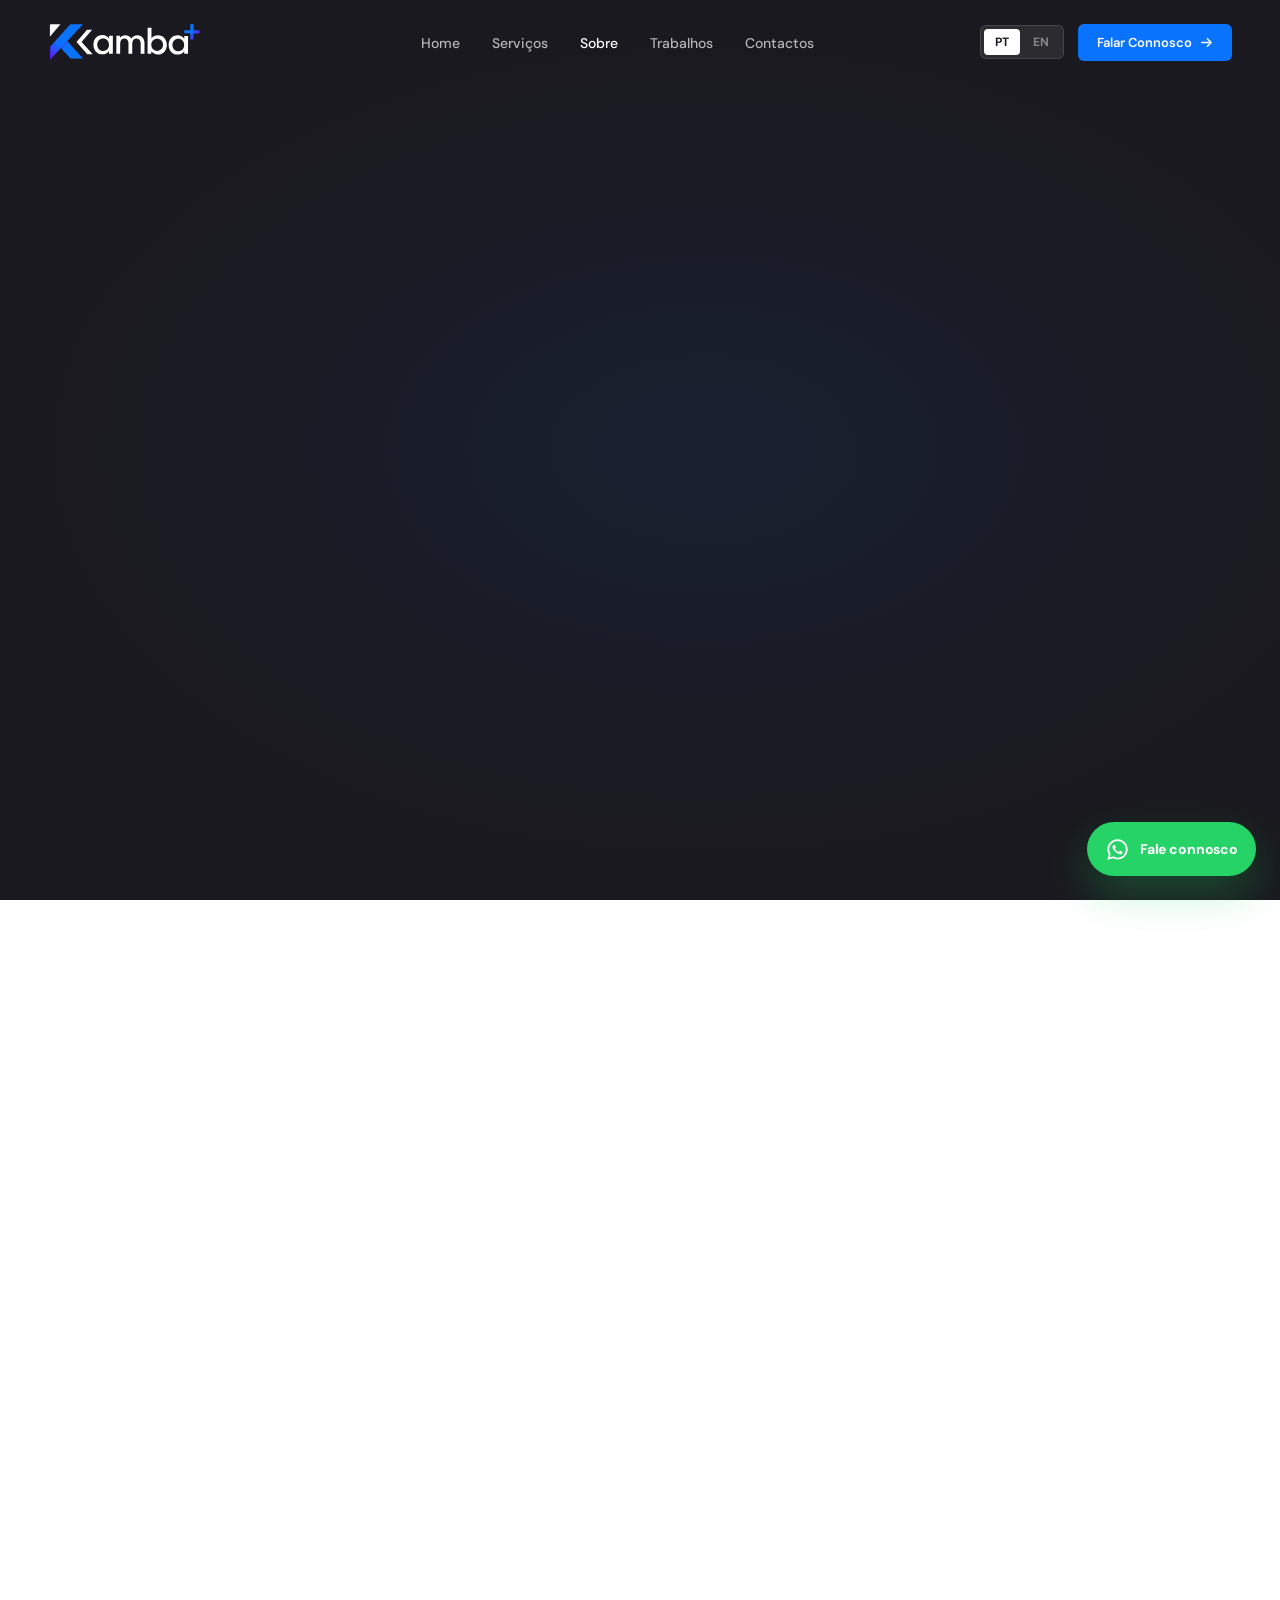
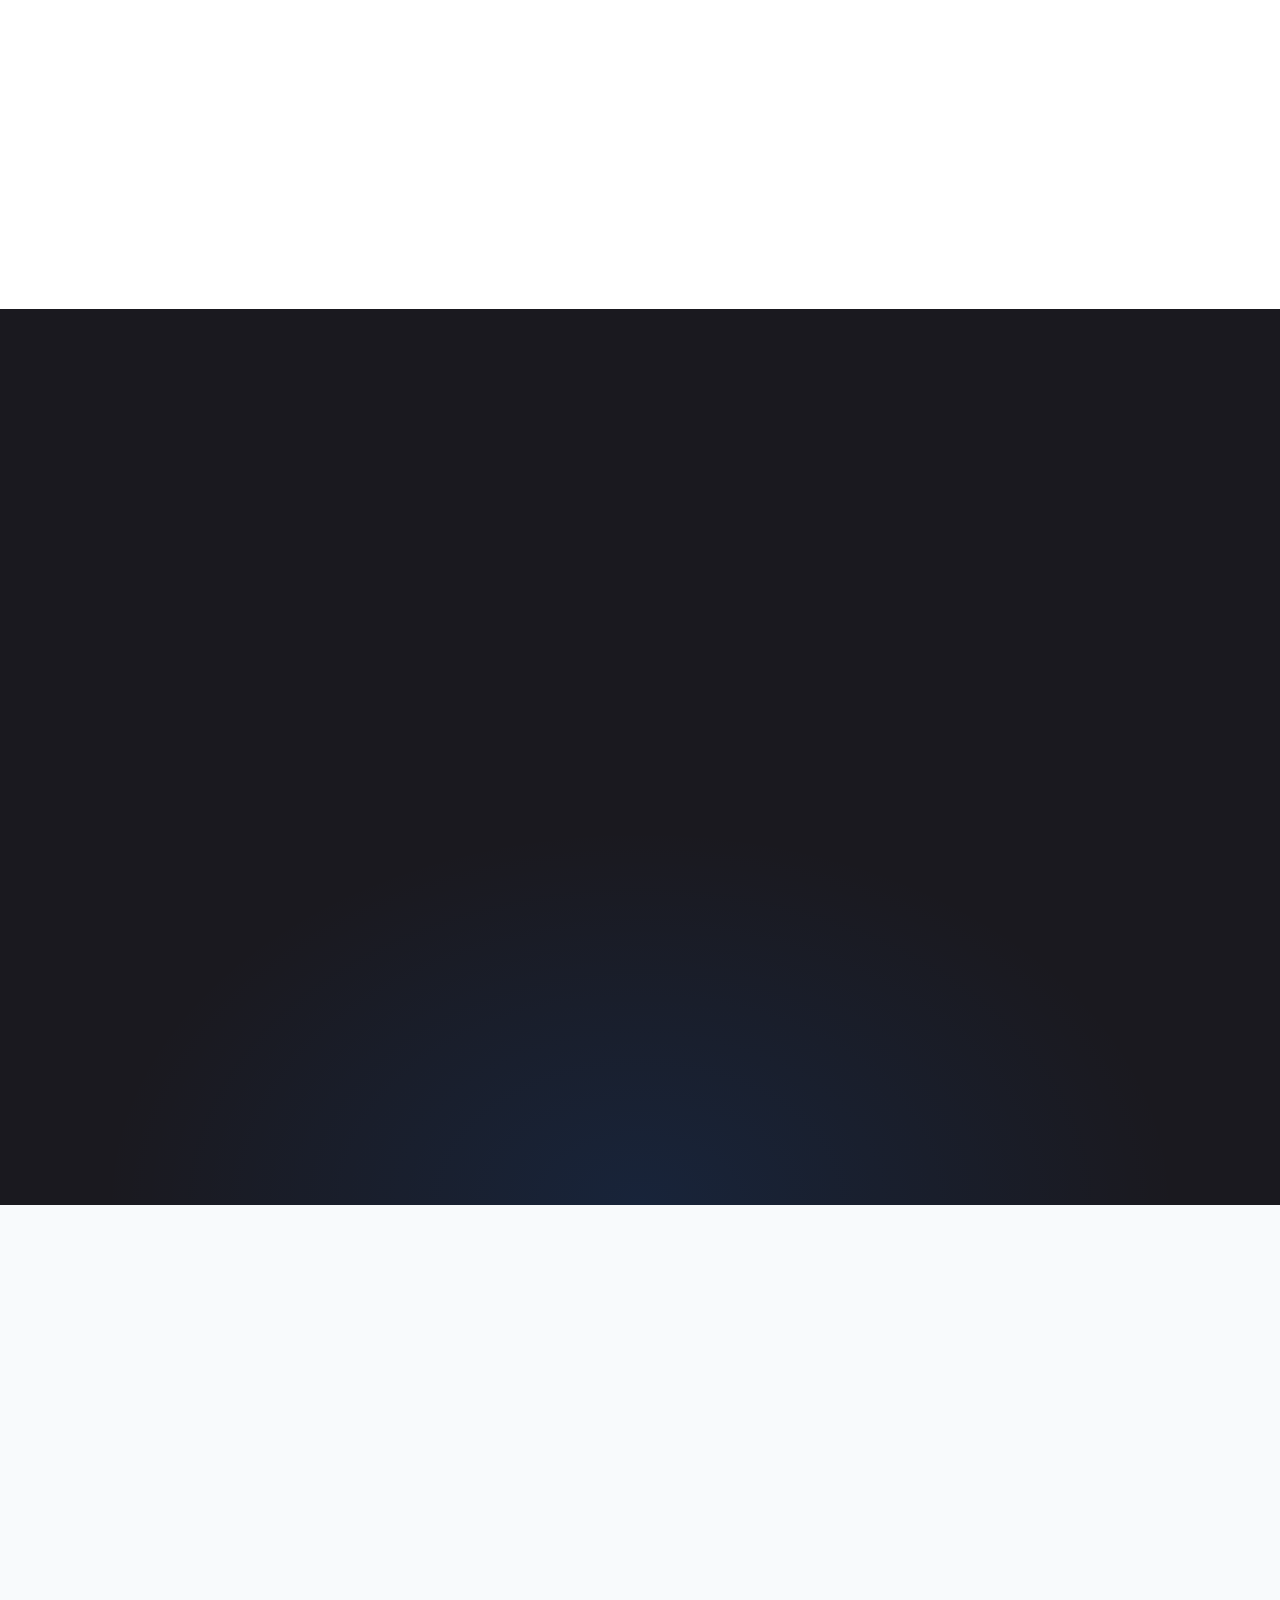
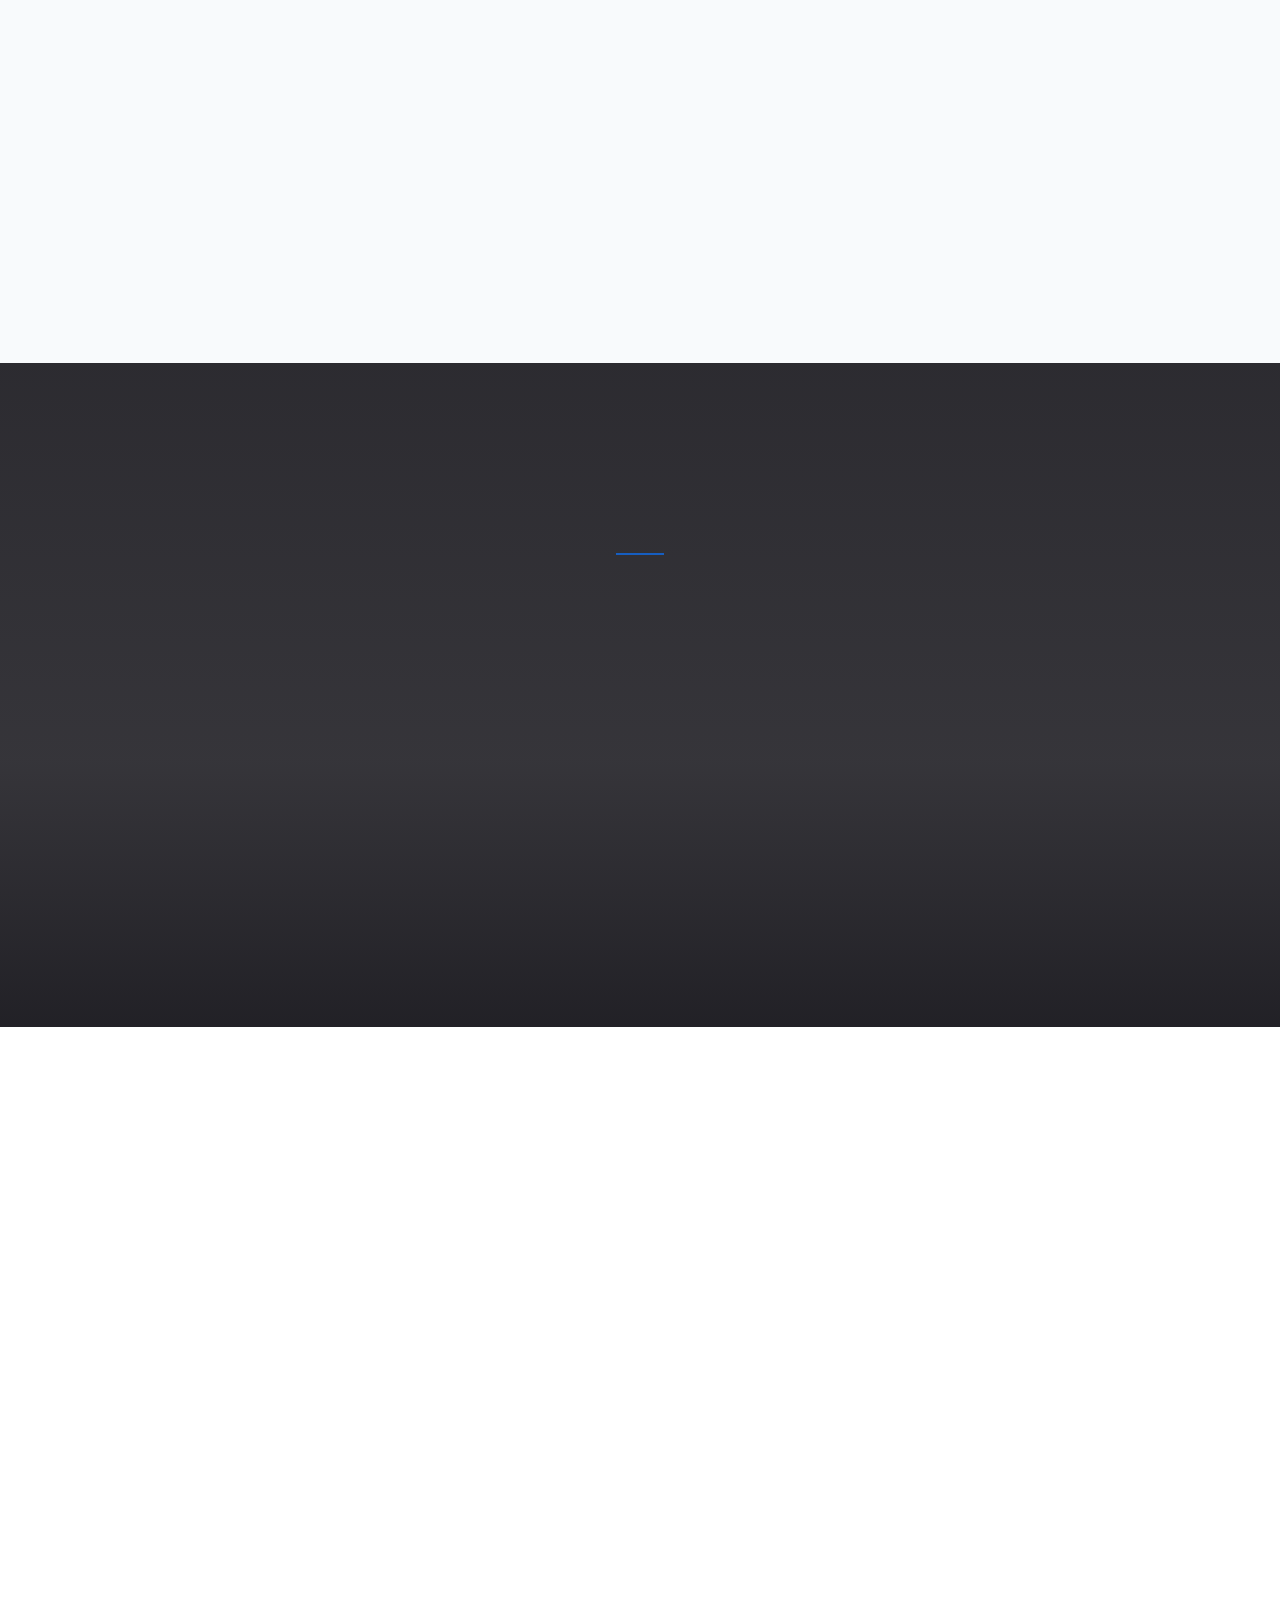
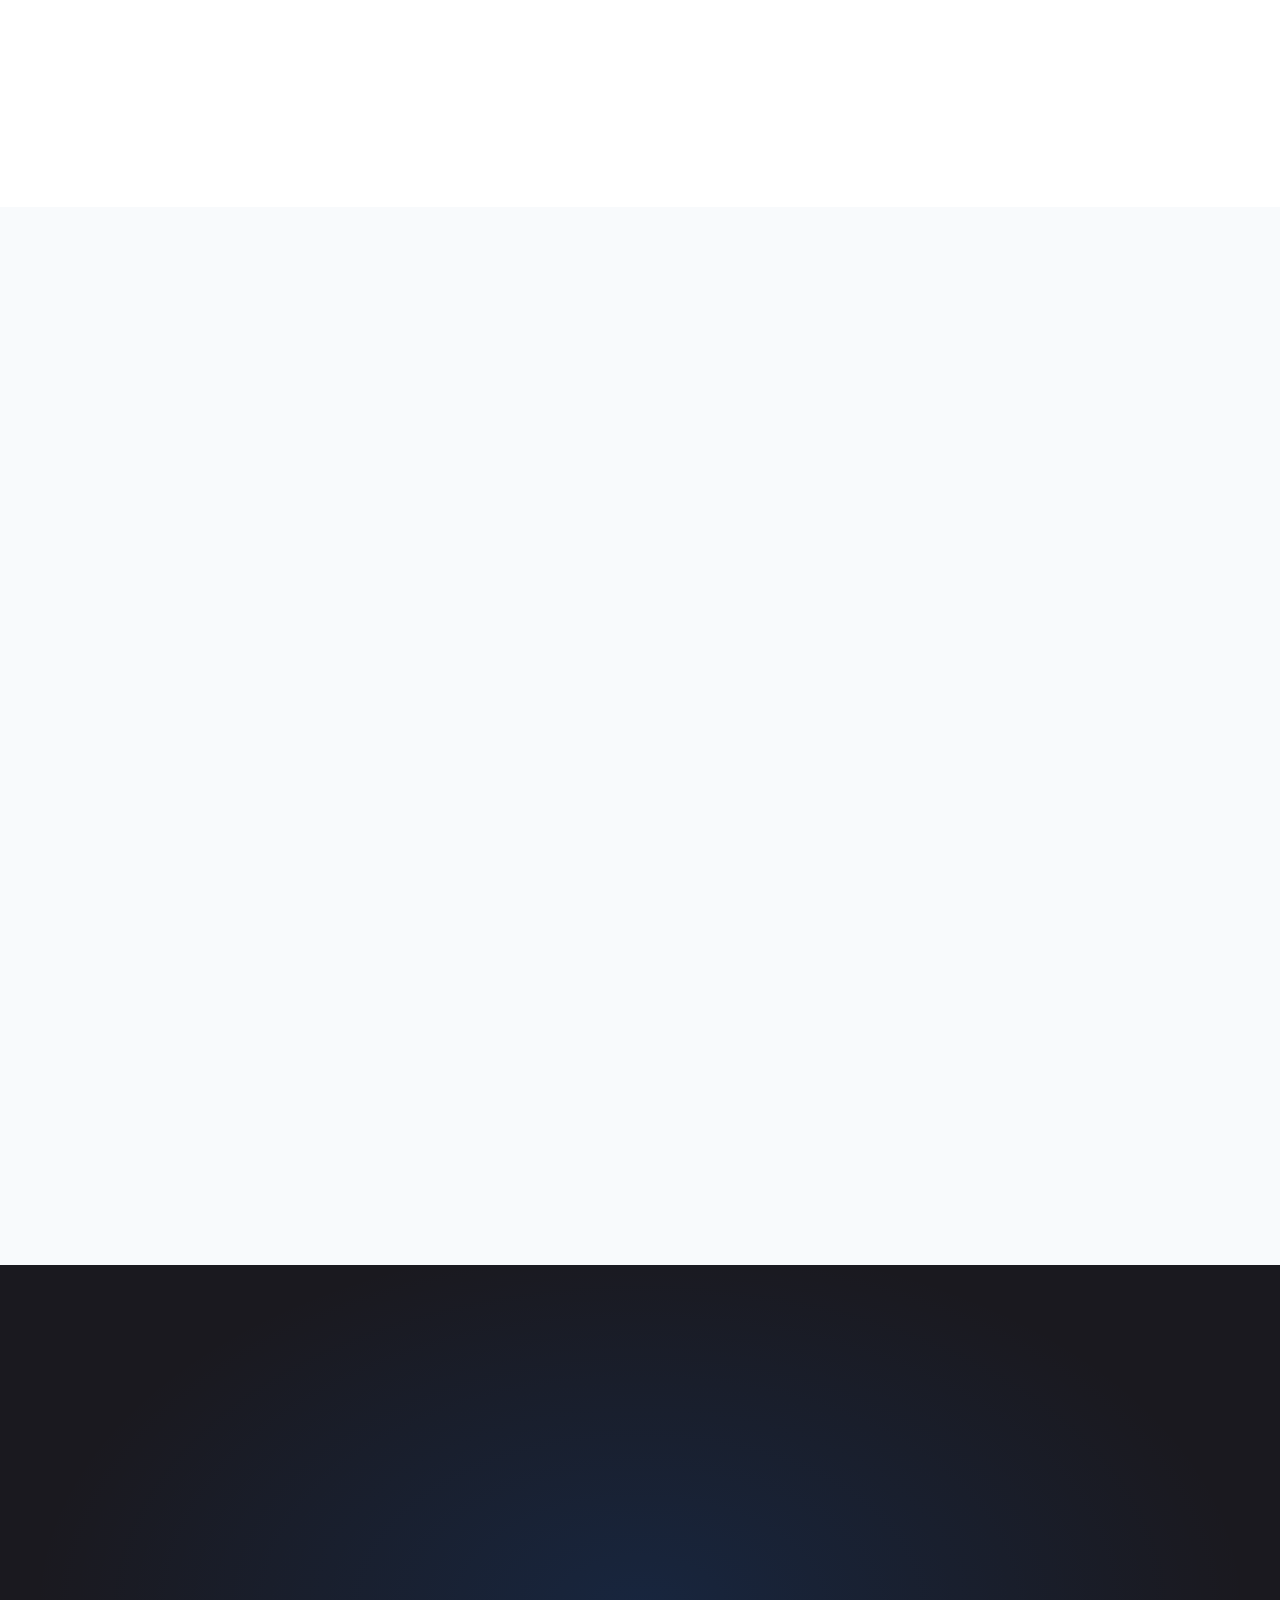
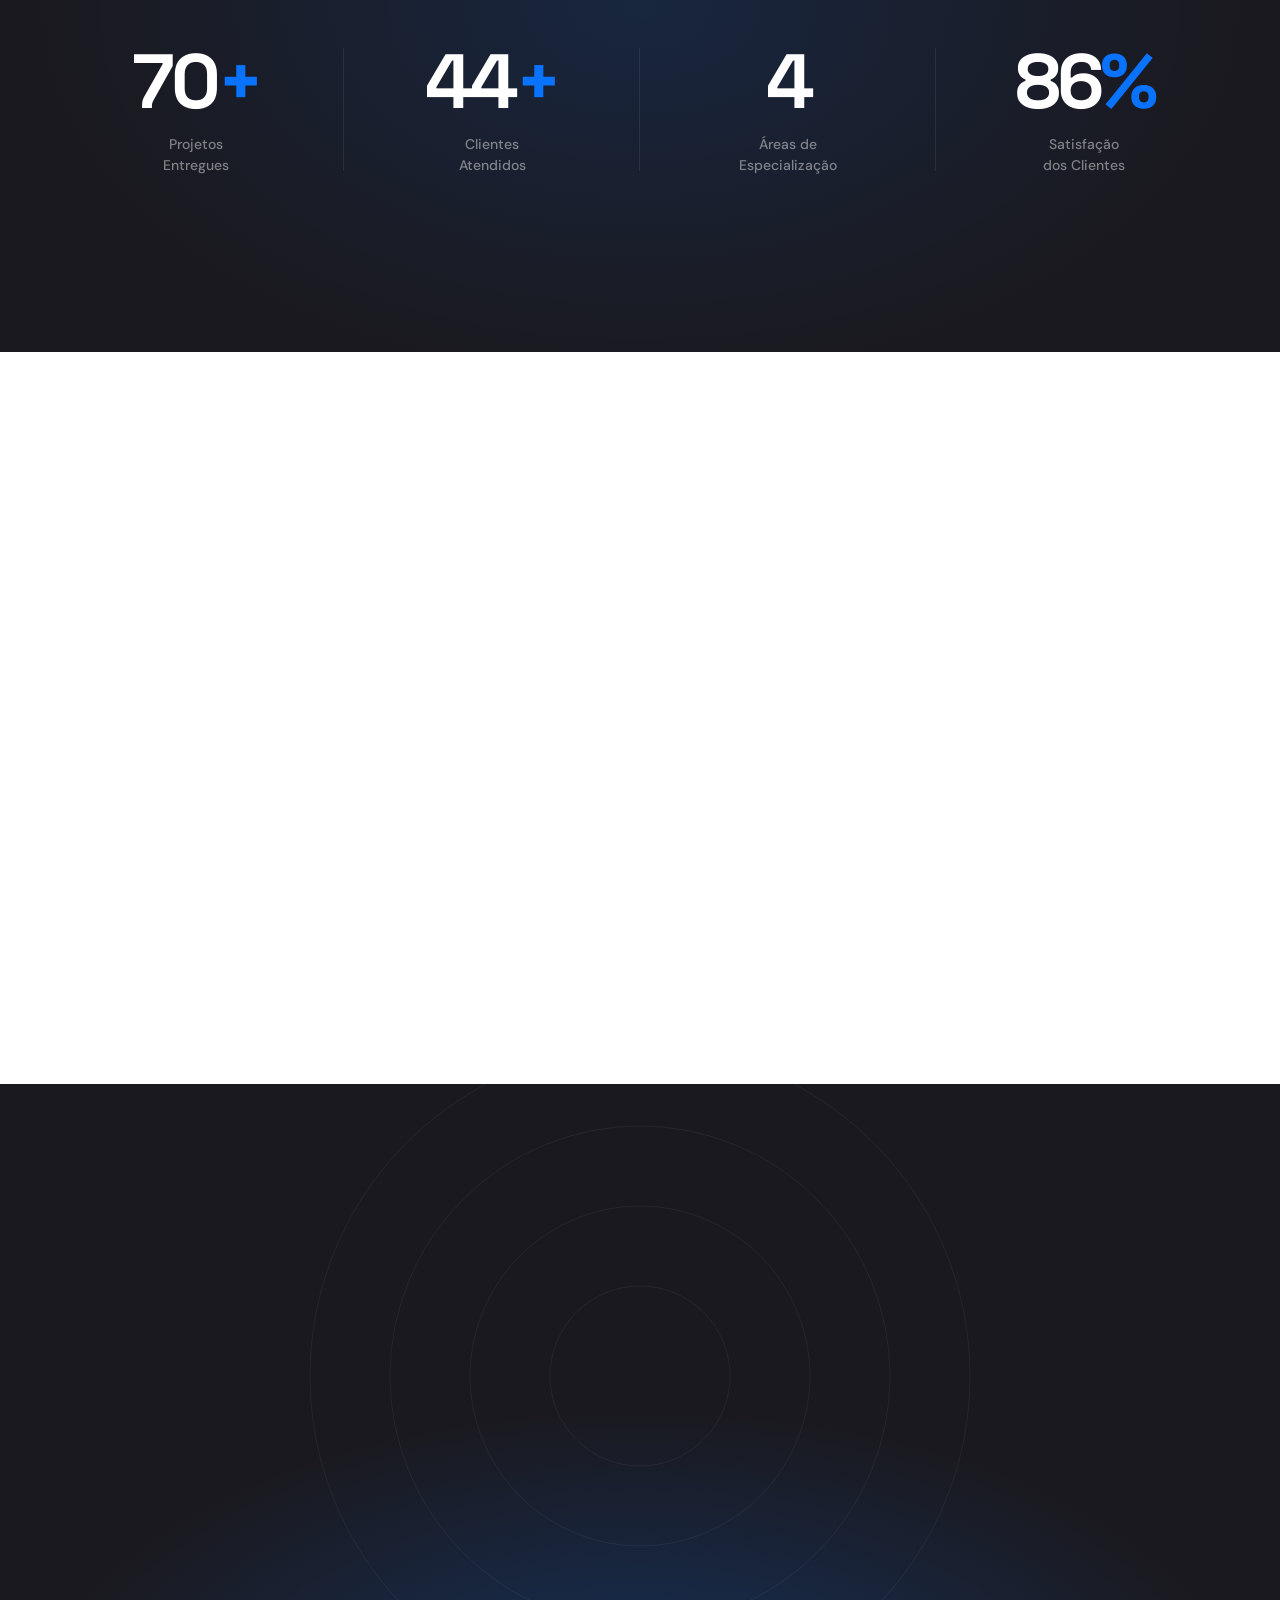
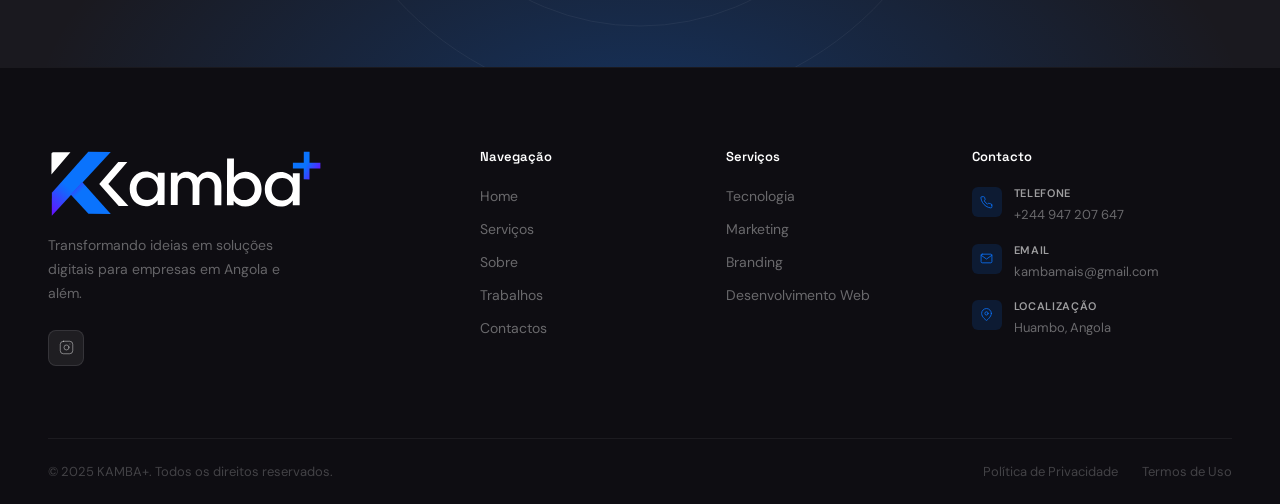
==== commit 9452389d: "quase4" ====
--- a/about.html
+++ b/about.html
@@ -2655,12 +2655,12 @@
                                 <line x1="17.5" y1="6.5" x2="17.51" y2="6.5" />
                             </svg>
                         </a>
-                        <a href="https://www.facebook.com/kambamais" target="_blank" rel="noopener noreferrer"
+                      <!-- <a href="https://www.facebook.com/kambamais" target="_blank" rel="noopener noreferrer"
                             aria-label="Facebook da KAMBA+">
                             <svg width="15" height="15" viewBox="0 0 24 24" fill="none" stroke="currentColor"
                                 stroke-width="1.5" stroke-linecap="round" stroke-linejoin="round">
                                 <path d="M18 2h-3a5 5 0 0 0-5 5v3H7v4h3v8h4v-8h3l1-4h-4V7a1 1 0 0 1 1-1h3z" />
-                            </svg>
+                            </svg> -->
                         </a>
 
                     </div>
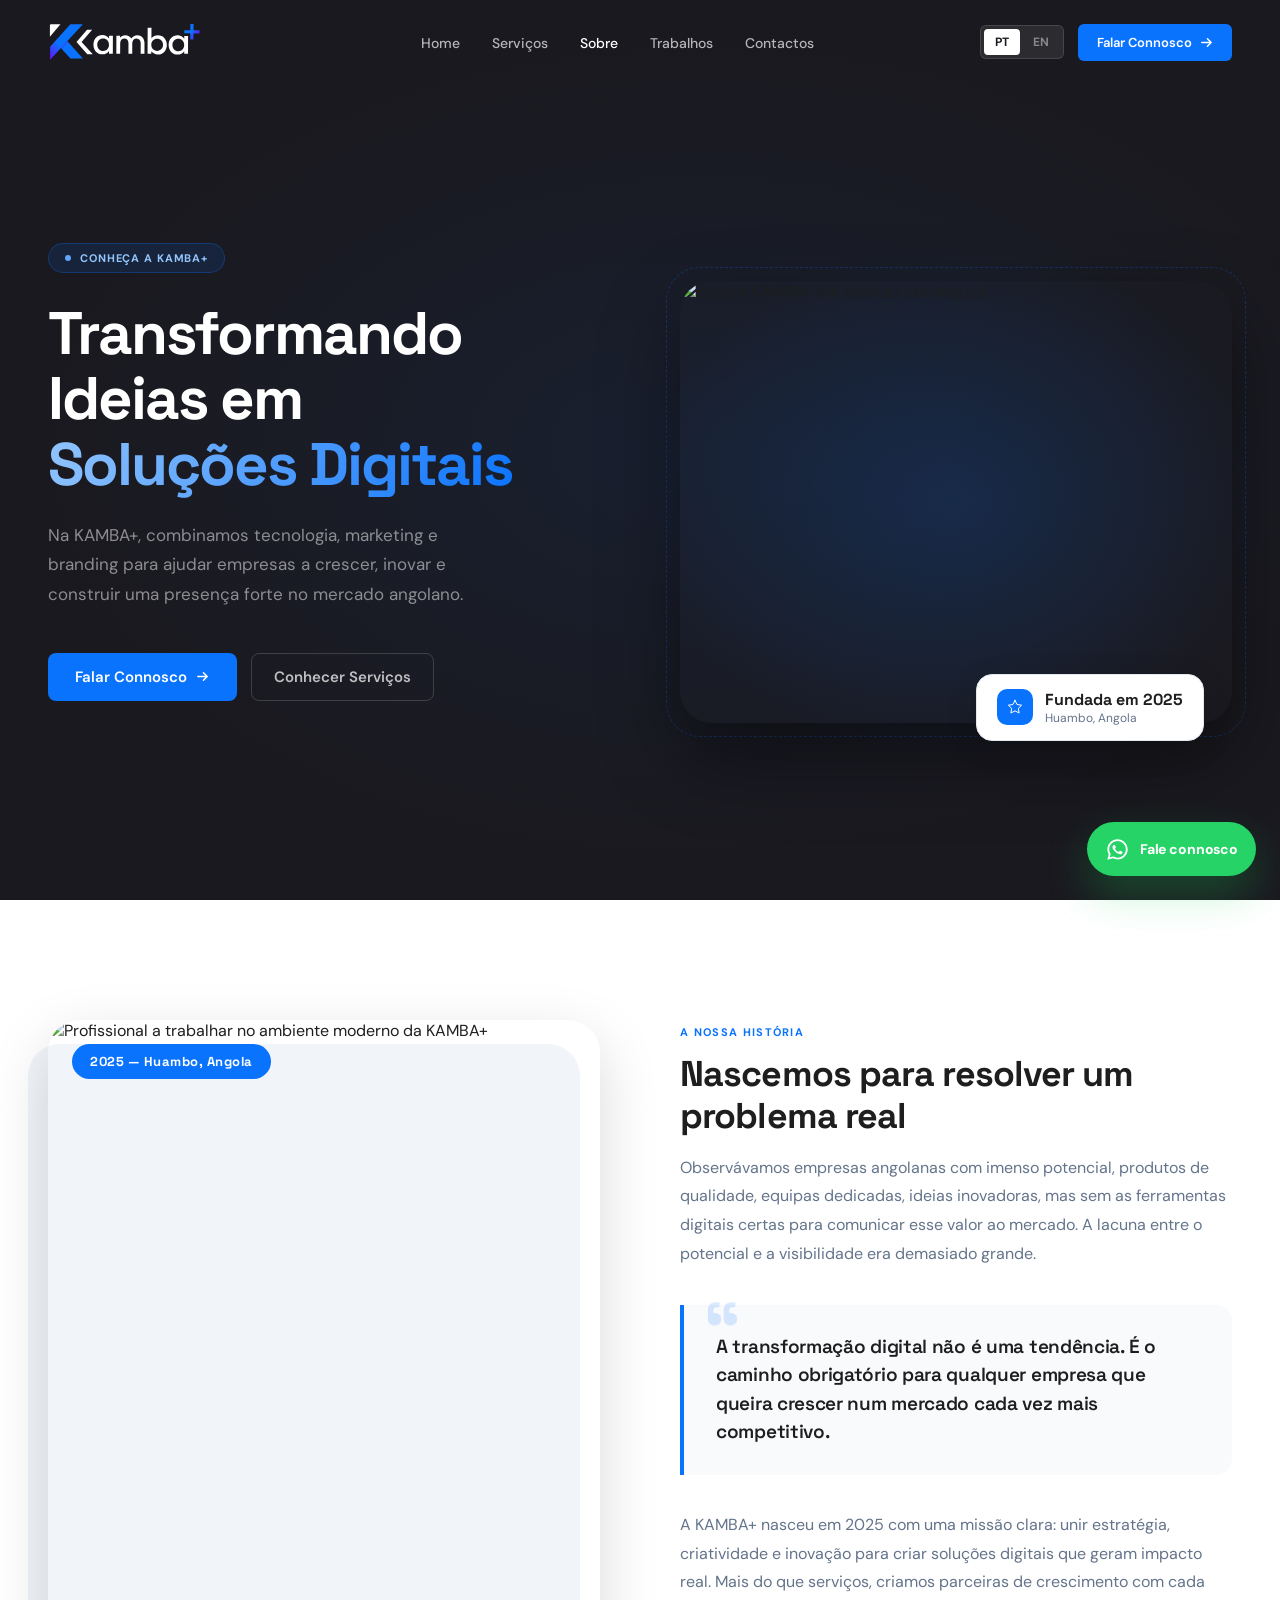
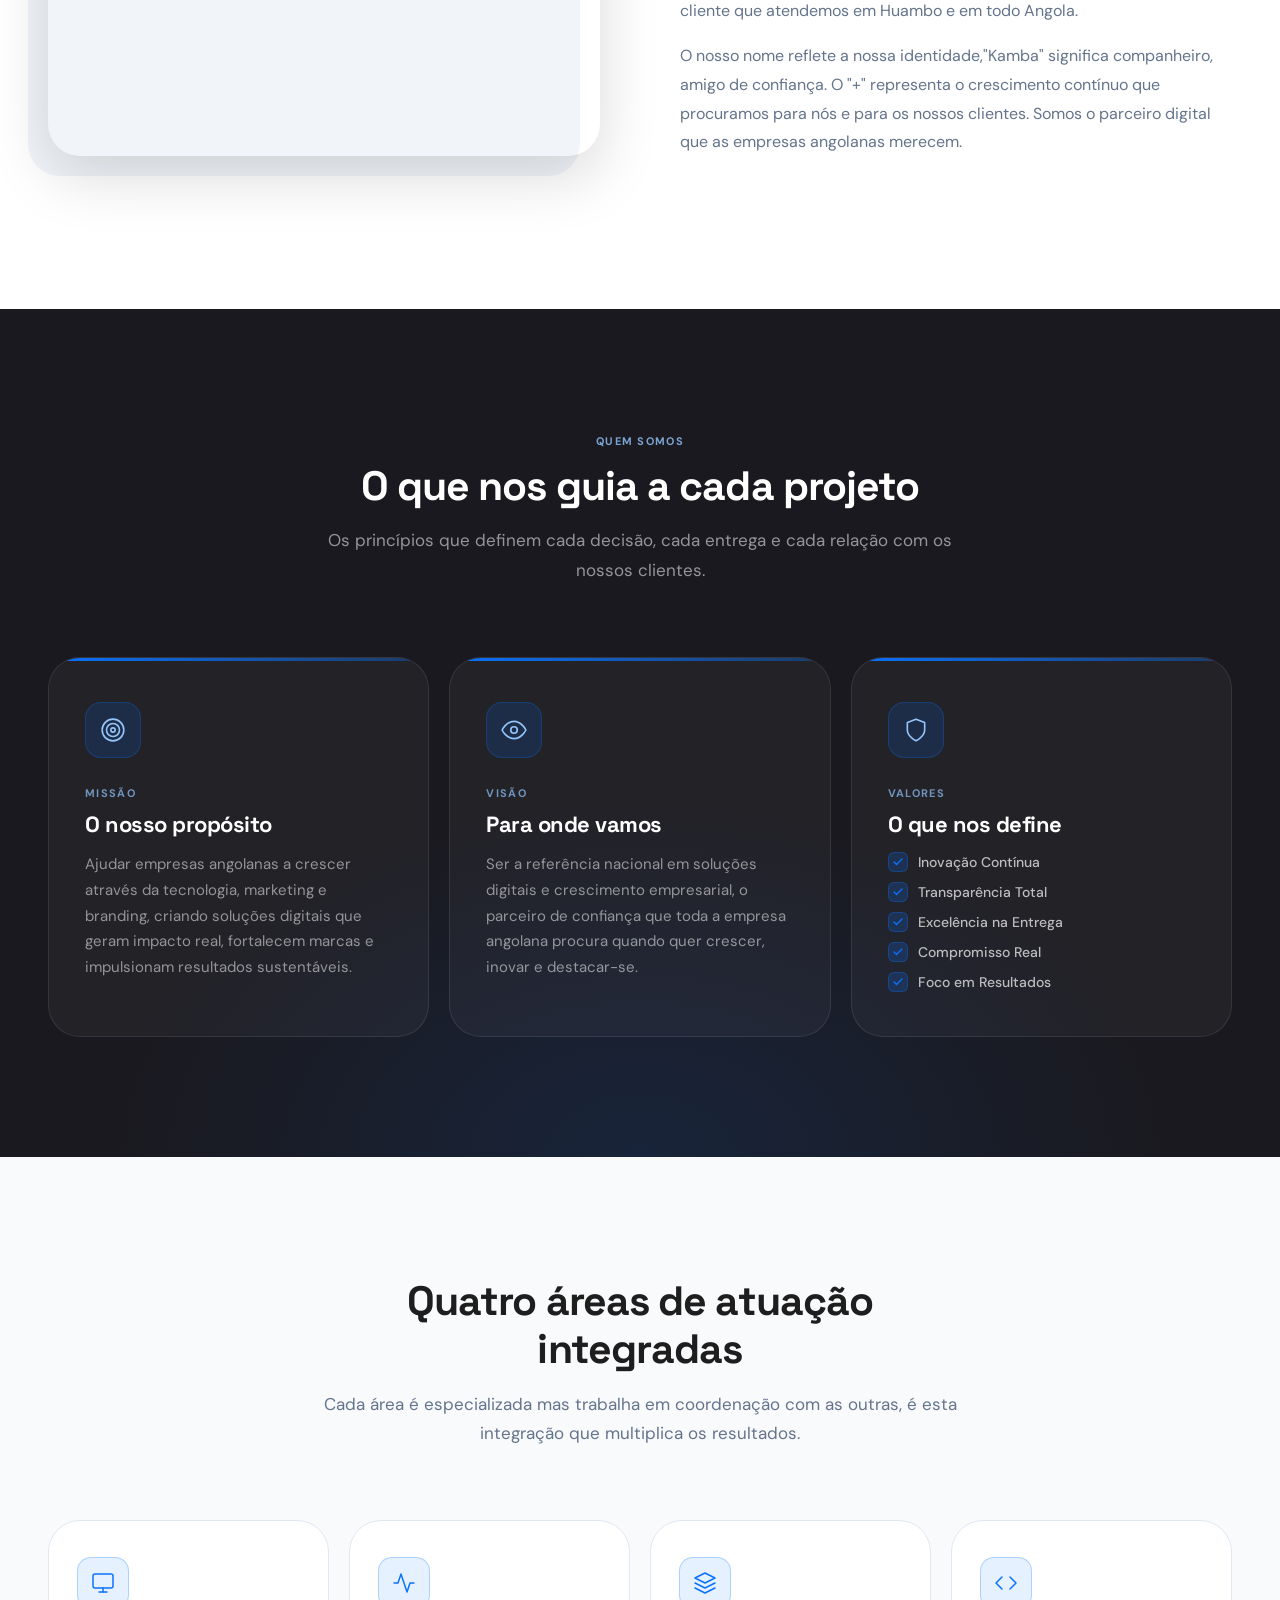
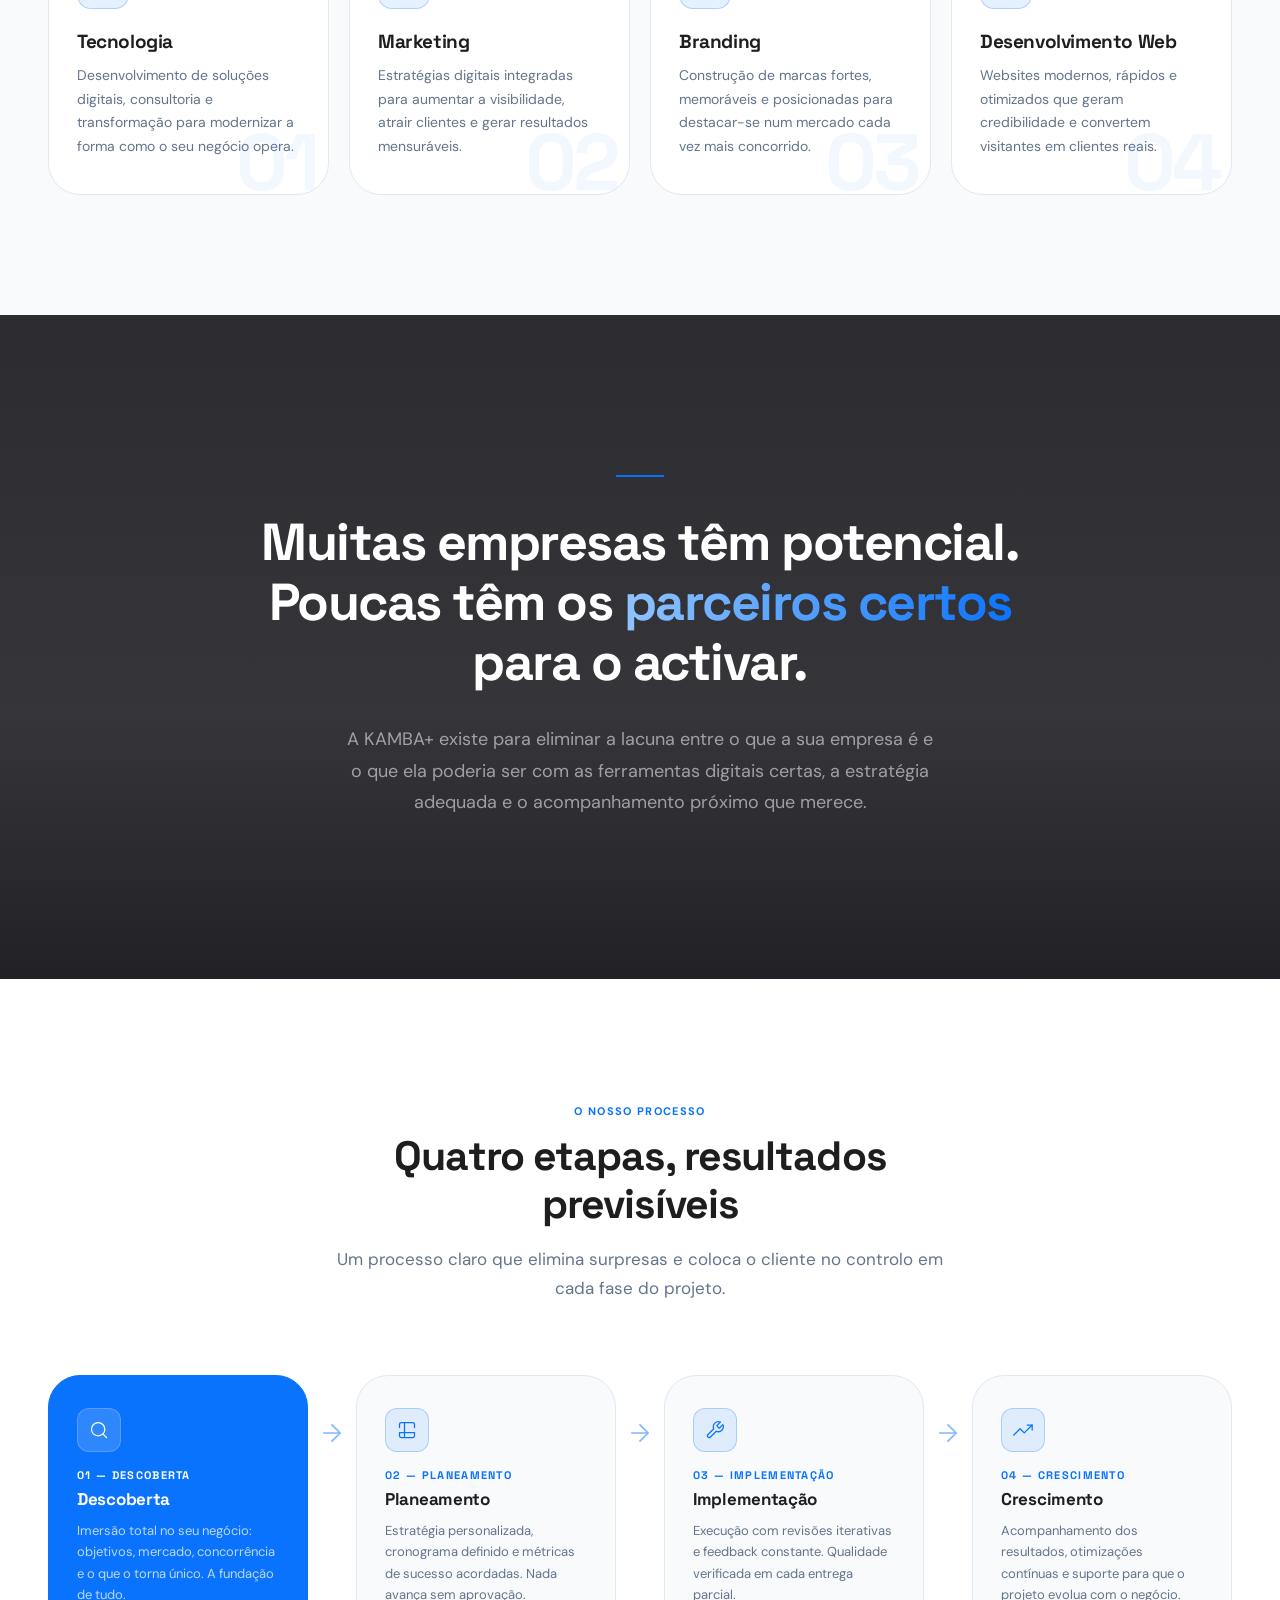
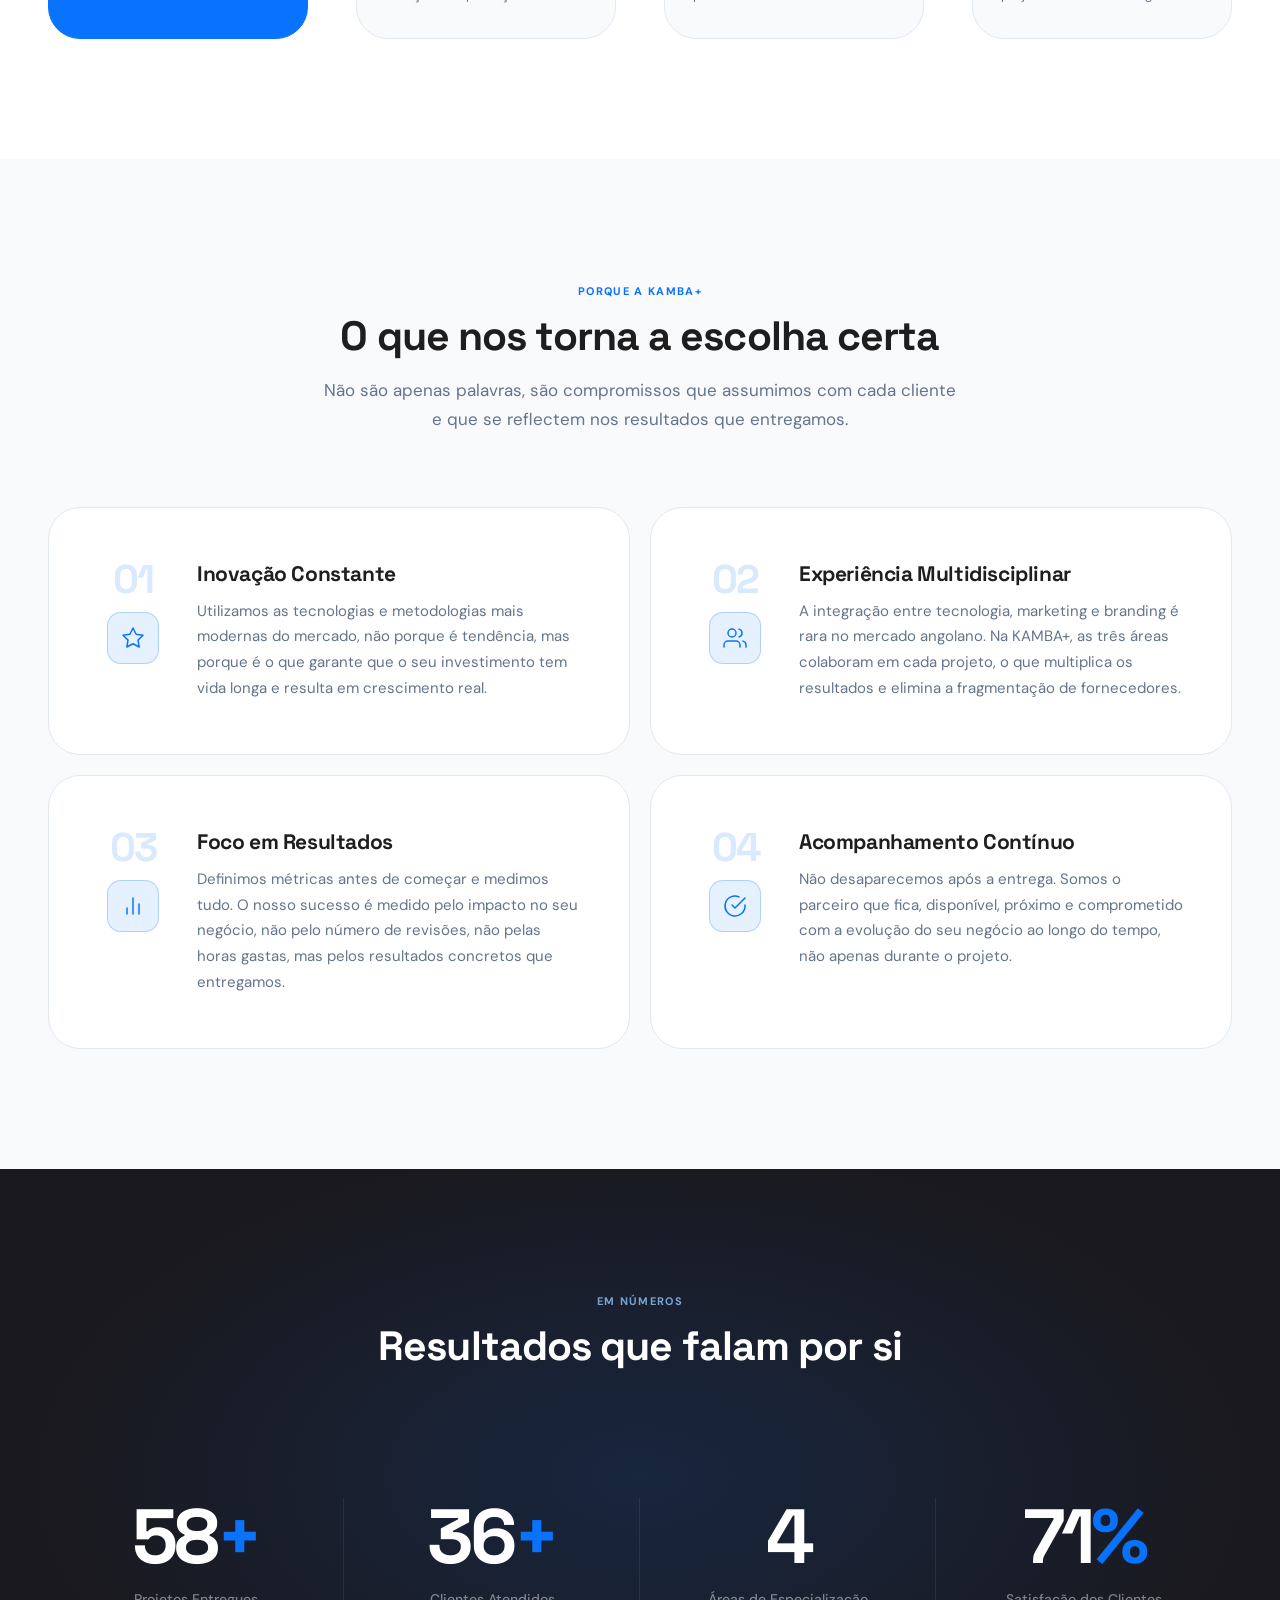
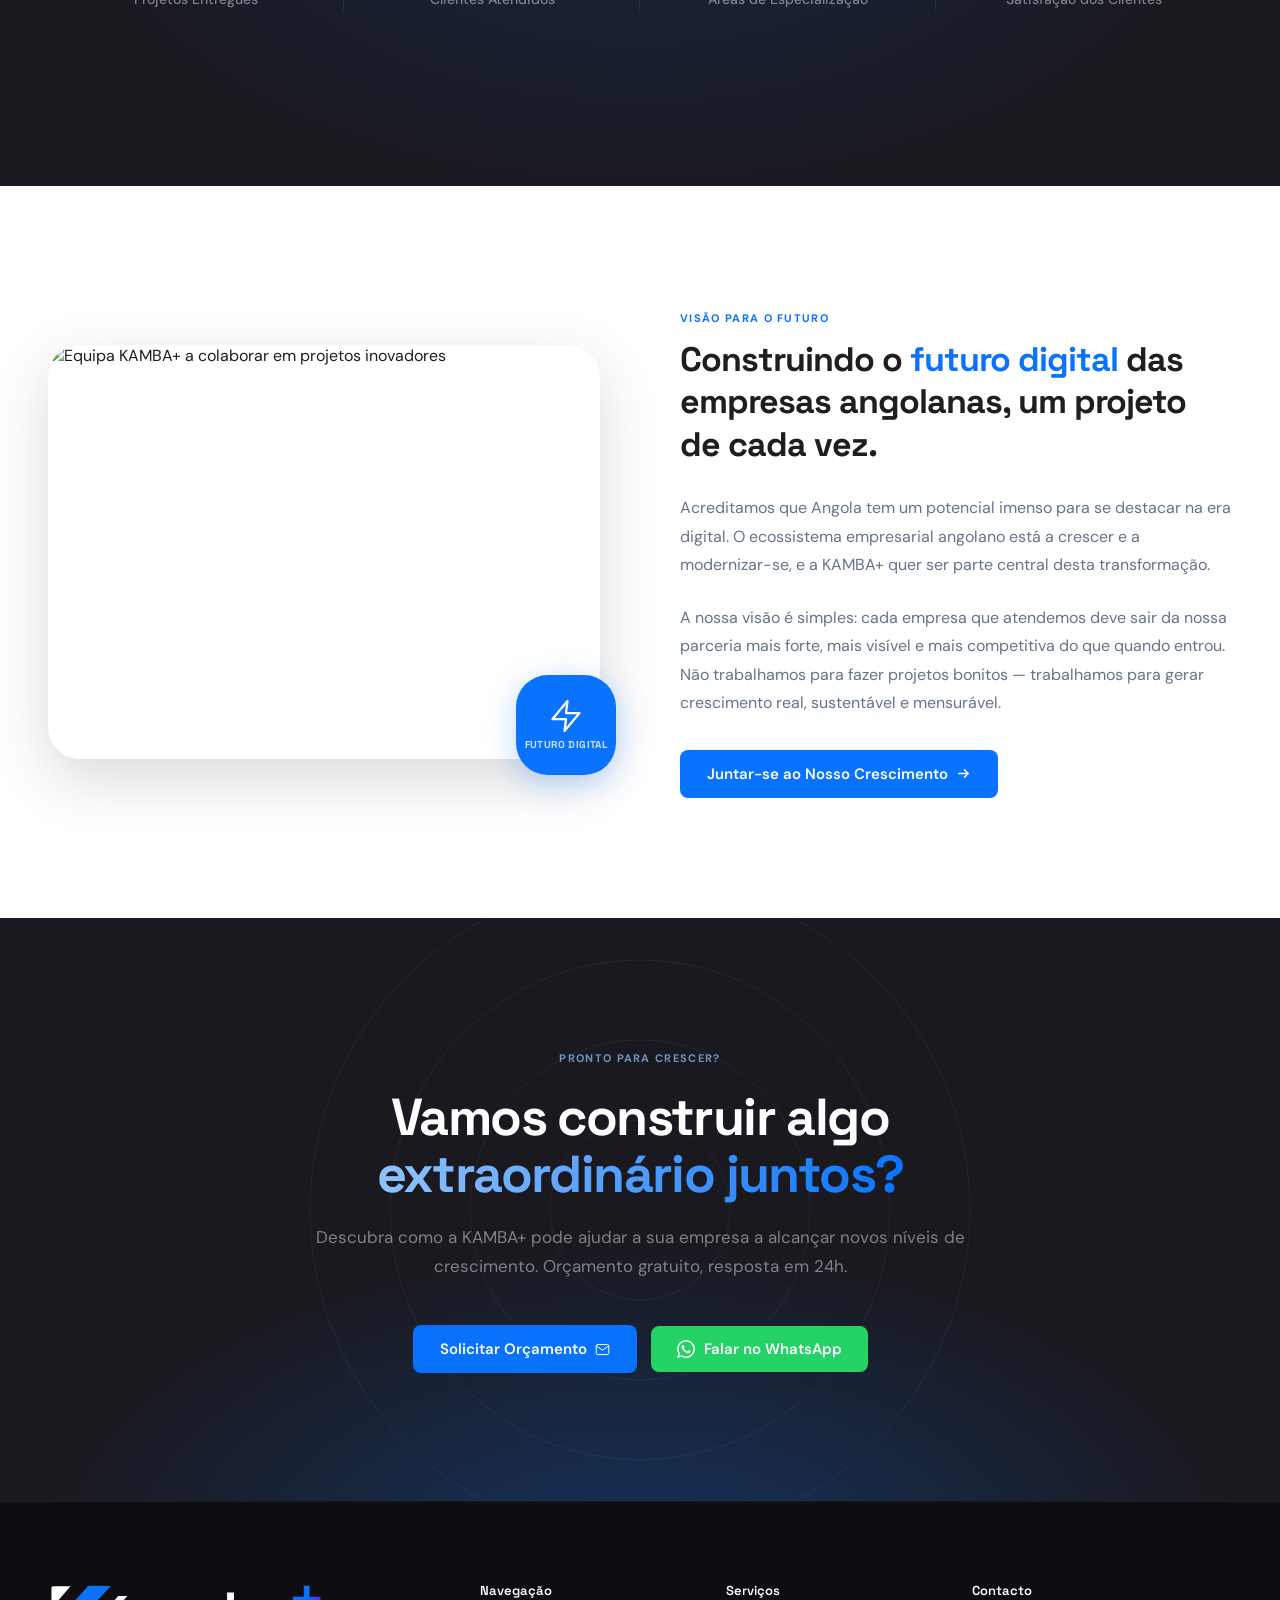
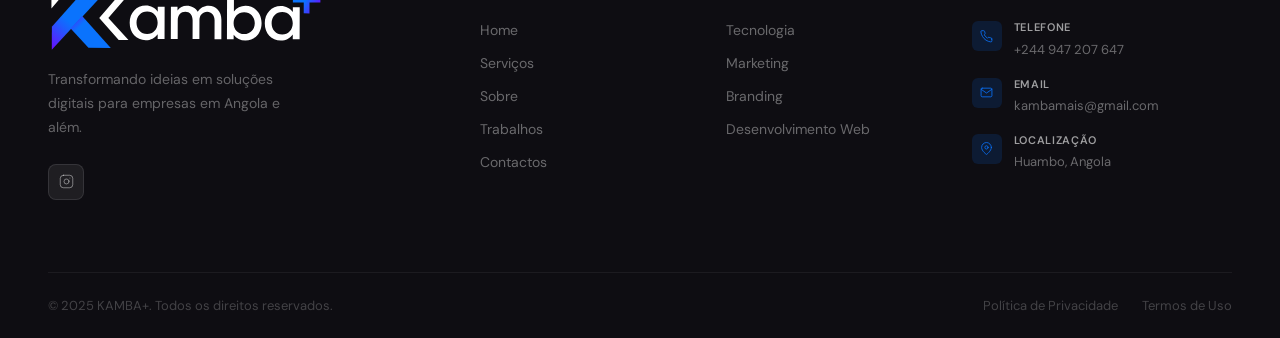
==== commit e71aca9d: "quase5k45" ====
--- a/about.html
+++ b/about.html
@@ -1964,8 +1964,8 @@
                 </ul>
                 <div class="nav__right">
                     <div class="nav__lang" role="group" aria-label="Selecionar idioma">
-                        <button class="on" aria-pressed="true" id="lang-pt">PT</button>
-                        <button aria-pressed="false" id="lang-en">EN</button>
+                     <button class="on" aria-pressed="true" data-lang-btn="pt" id="lang-pt">PT</button>
+<button aria-pressed="false" data-lang-btn="en" id="lang-en">EN</button>
                     </div>
                     <a href="#contacto" class="btn btn-blue btn-sm">
                         <span data-i18n="about.hero.cta1">Falar Connosco</span>
@@ -2751,8 +2751,8 @@
     <!-- ══════════════════════════════════════
    GSAP + ScrollTrigger
 ══════════════════════════════════════ -->
-    <script src="https://cdnjs.cloudflare.com/ajax/libs/gsap/3.12.5/gsap.min.js"></script>
-    <script src="https://cdnjs.cloudflare.com/ajax/libs/gsap/3.12.5/ScrollTrigger.min.js"></script>
+   <script src="js/vendor/gsap.min.js"></script>
+<script src="js/vendor/ScrollTrigger.min.js"></script>
 
     <script>
         (function () {
